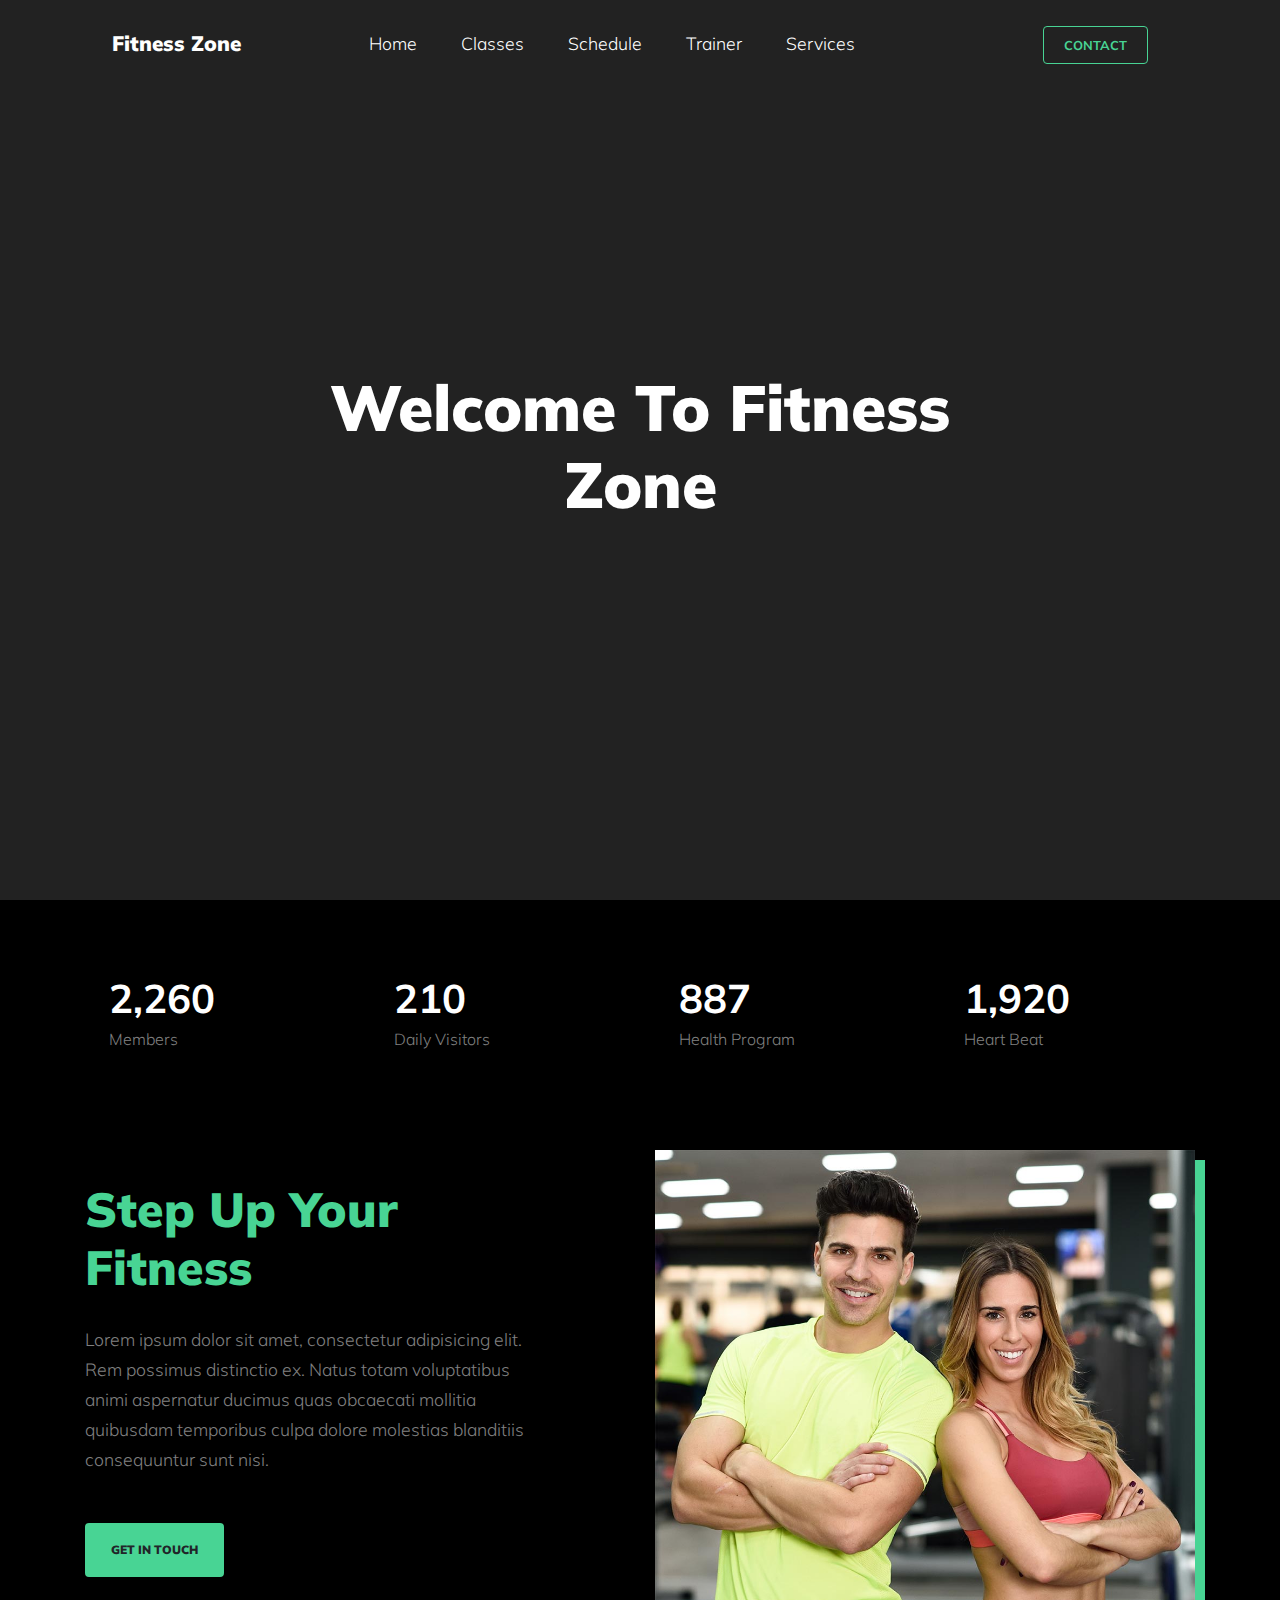
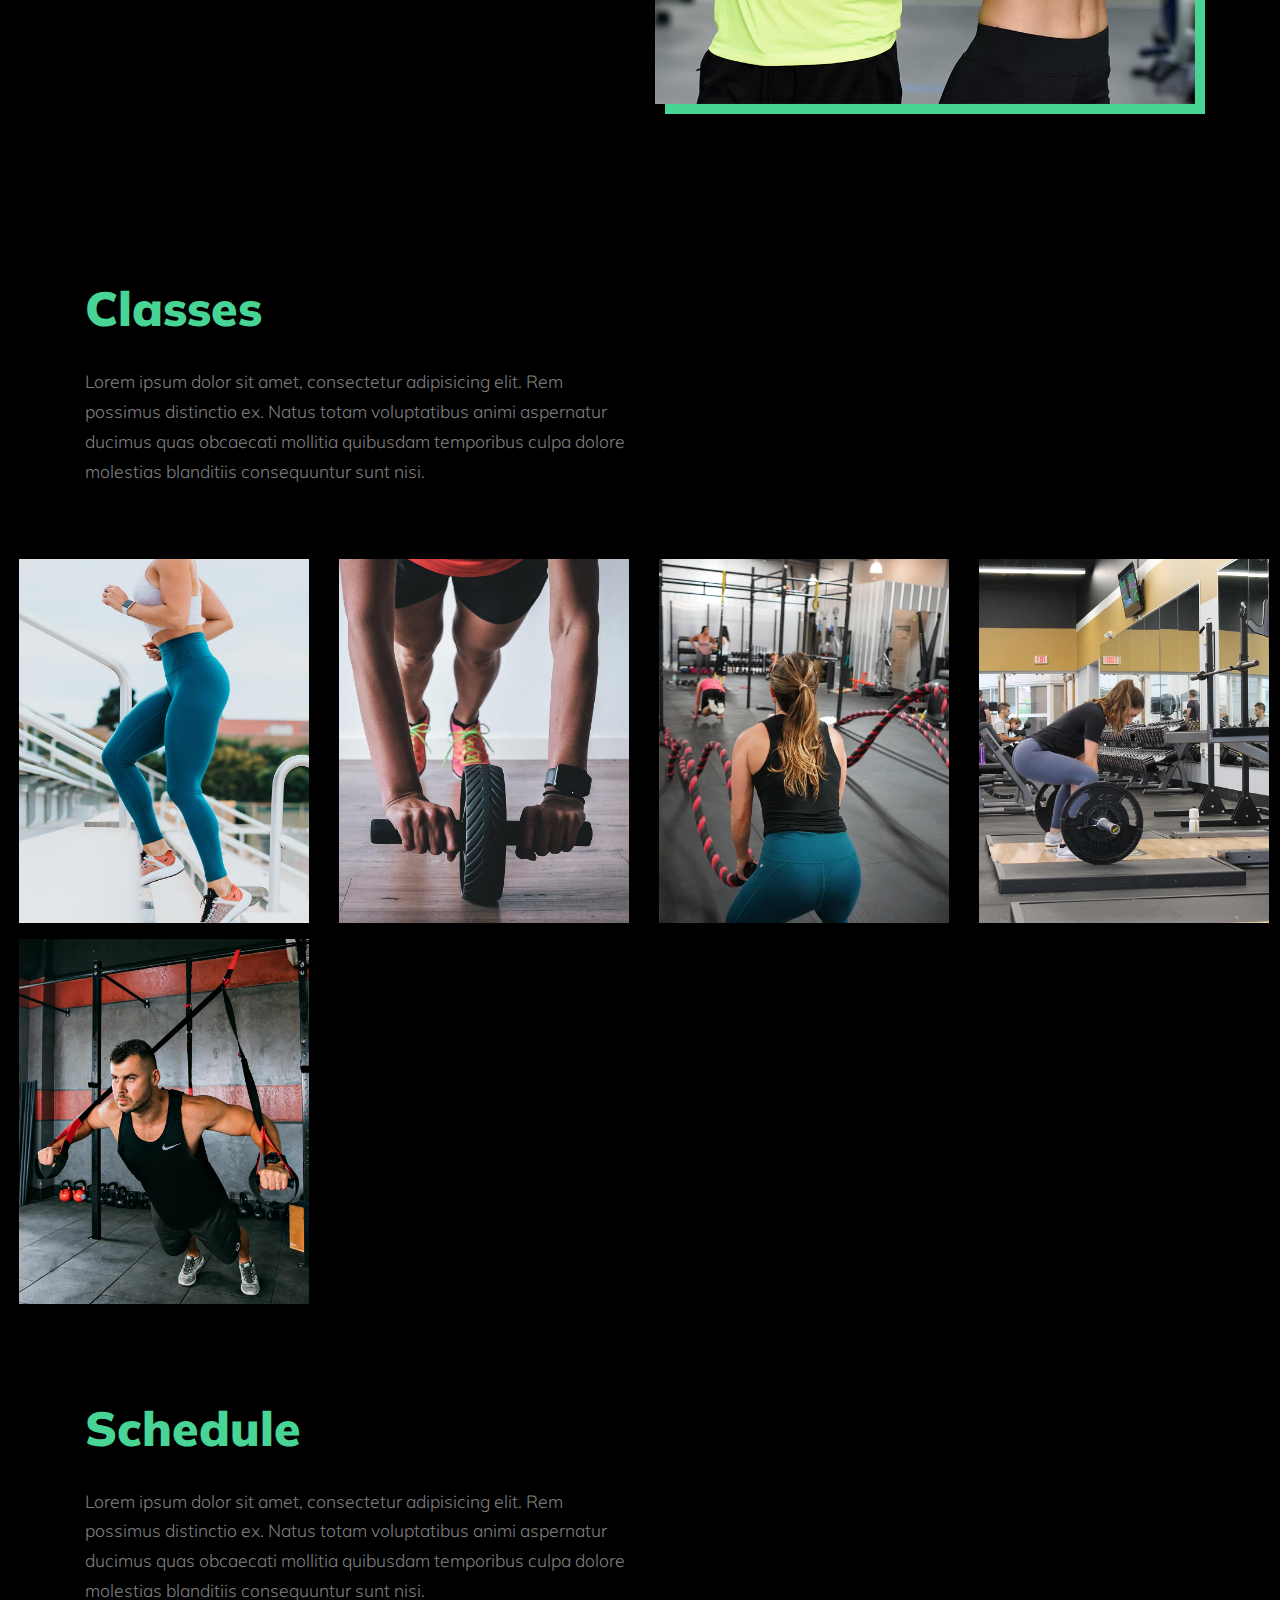
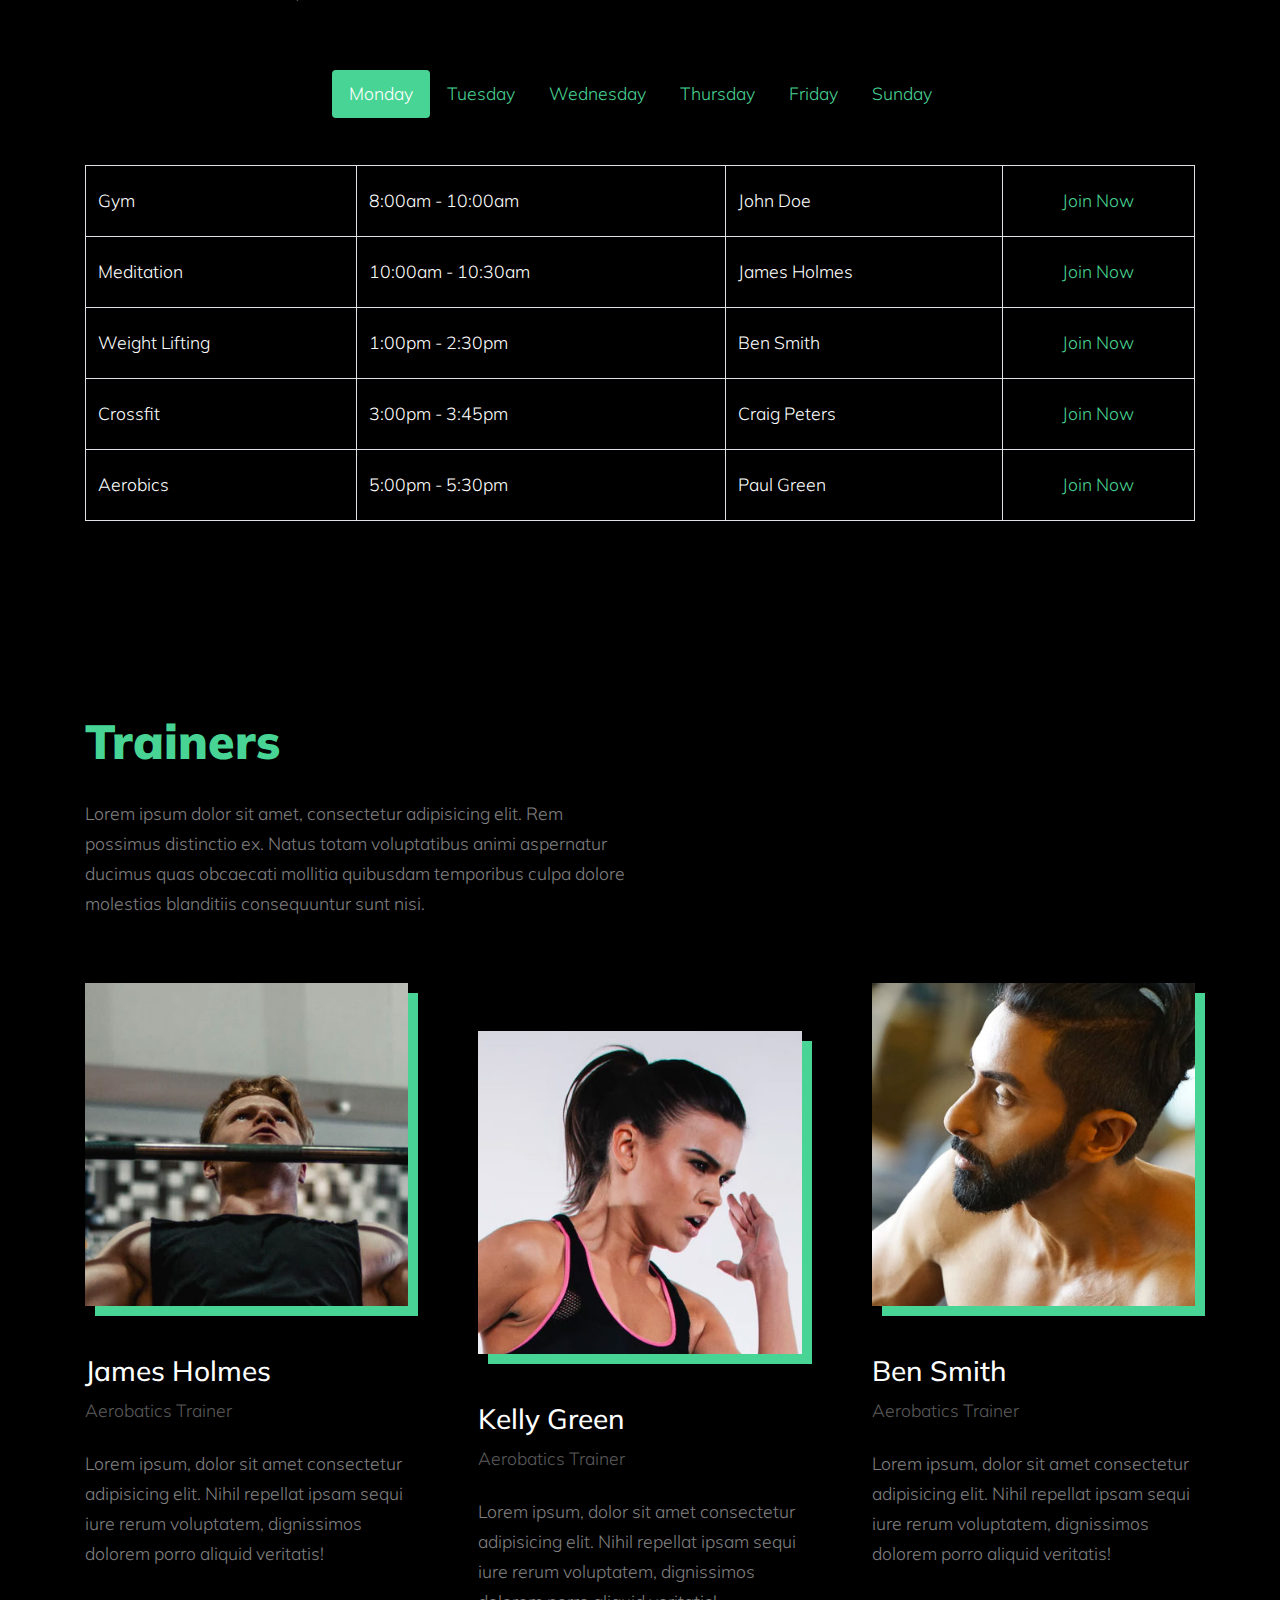
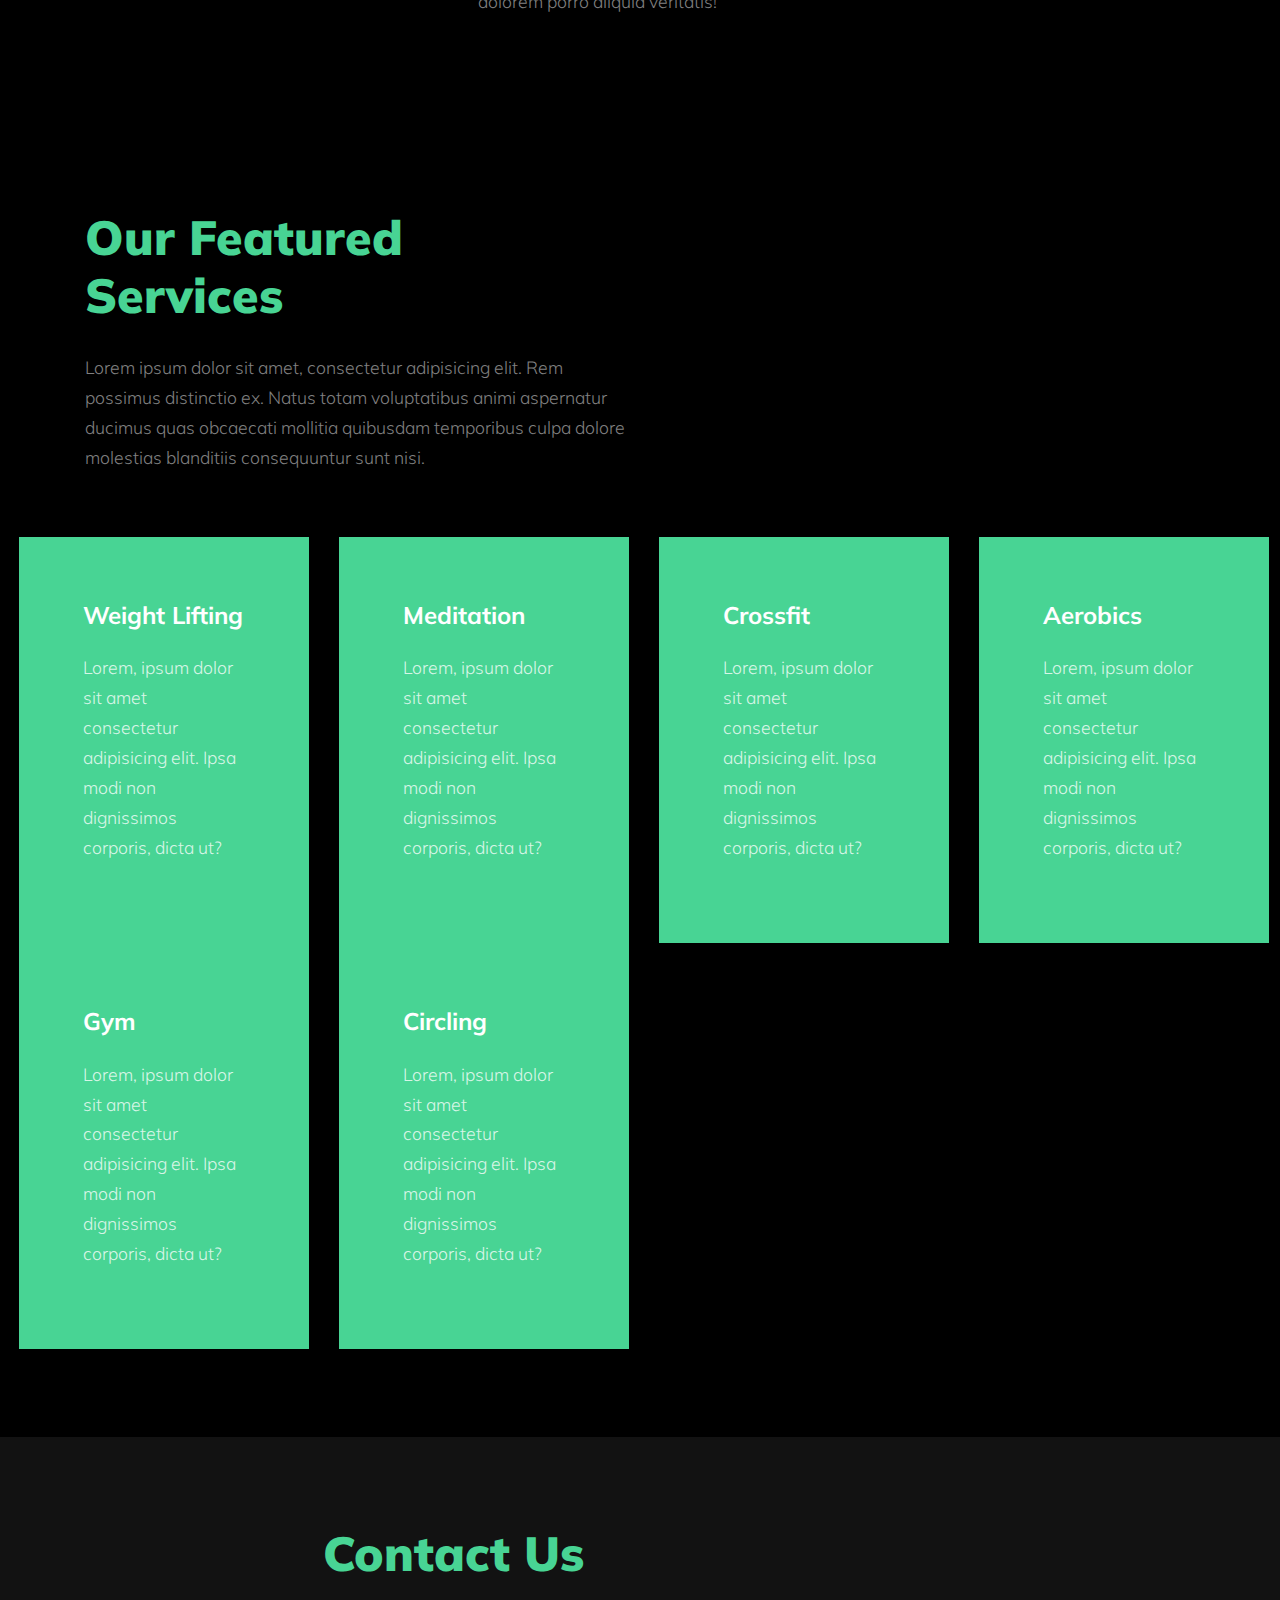
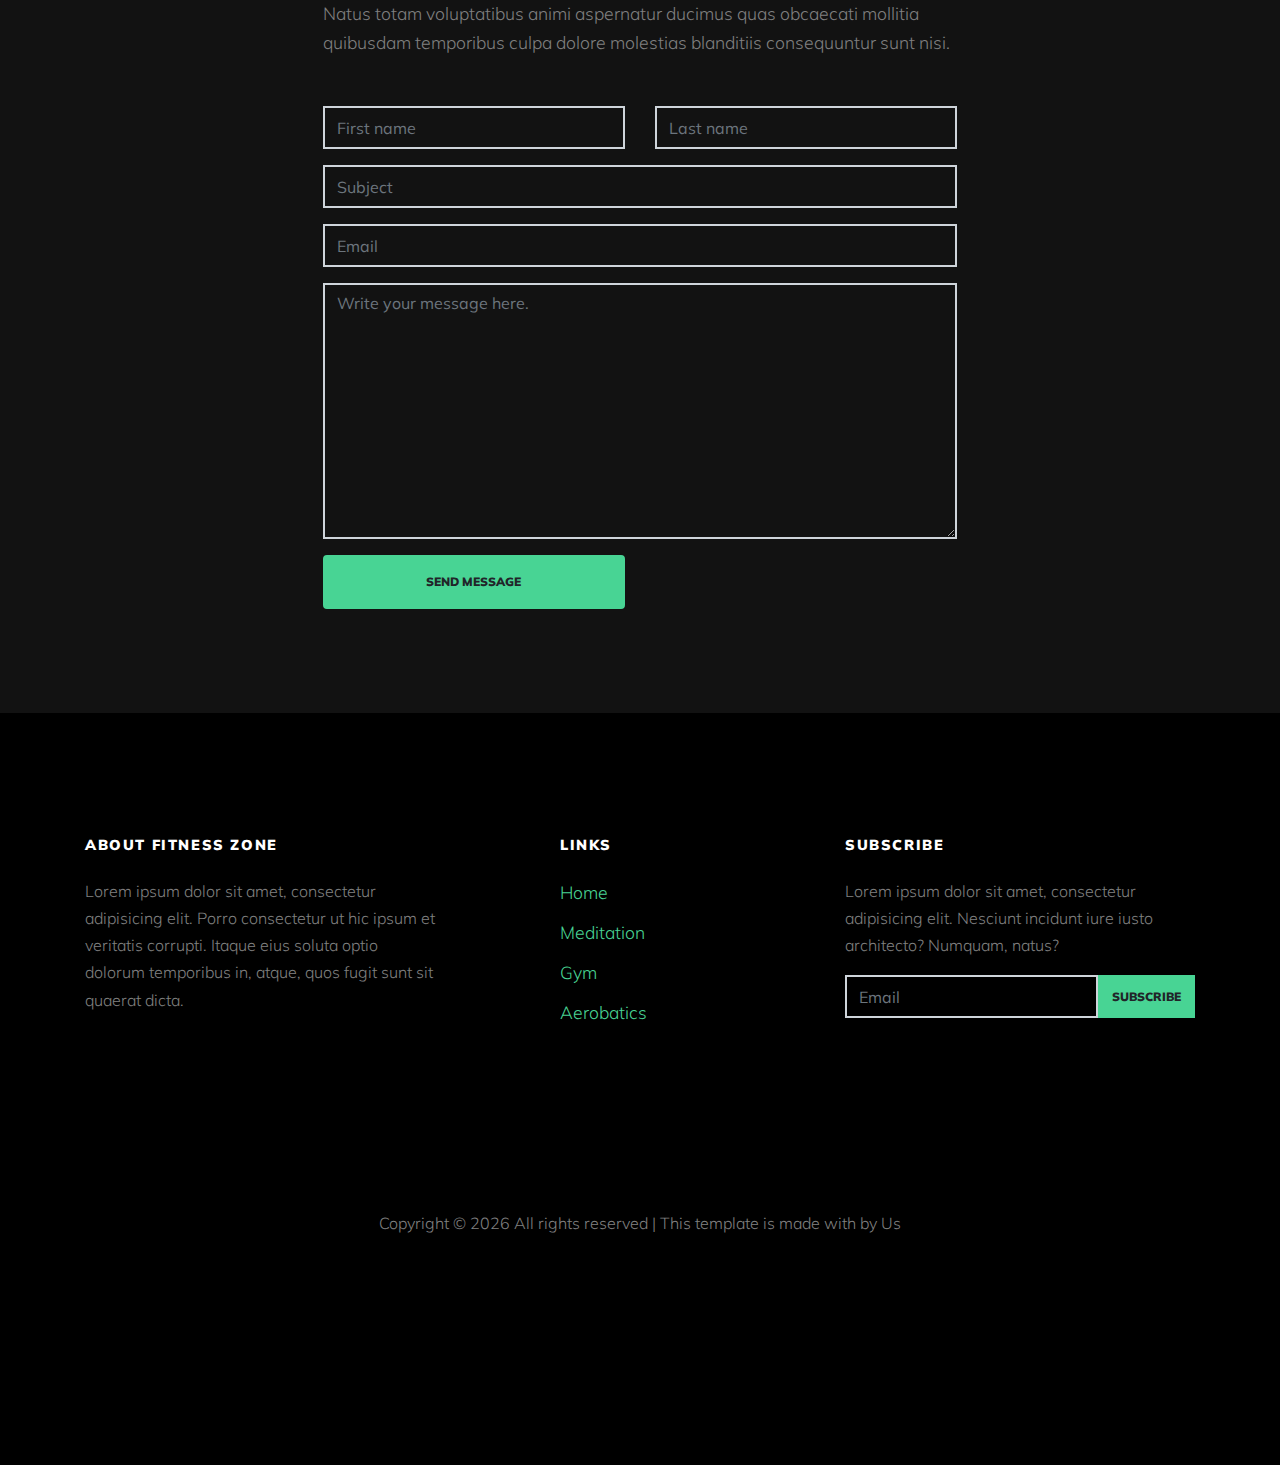
==== index.html @ 281f3f95 "created" ====
<!DOCTYPE html>
<html lang="en">

<head>
  <title>Fitness Zone</title>
  <meta charset="utf-8" />
  <meta name="viewport" content="width=device-width, initial-scale=1, shrink-to-fit=no" />

  <link href="https://fonts.googleapis.com/css?family=Muli:300,400,700,900" rel="stylesheet" />
  <link rel="stylesheet" href="css/bootstrap.min.css" />
  <link rel="stylesheet" href="css/bootstrap-datepicker.css" />

  <link rel="stylesheet" href="css/style.css" />
</head>

<body >
  <div class="site-wrap">
    <div class="site-mobile-menu site-navbar-target">
      <div class="site-mobile-menu-header">
        <div class="site-mobile-menu-close mt-3">
          <span class="icon-close2 js-menu-toggle"></span>
        </div>
      </div>
      <div class="site-mobile-menu-body"></div>
    </div>

    <header class="site-navbar py-4 js-sticky-header site-navbar-target" role="banner">
      <div class="container-fluid">
        <div class="d-flex align-items-center">
          <div class="site-logo"><a href="index.html">Fitness Zone</a></div>
          <div class="ml-auto">
            <nav class="site-navigation position-relative text-right" role="navigation">
          <div class="collapse navbar-collapse show"  id="navbarSupportedContent">
              <ul class="navbar-nav site-menu main-menu js-clone-nav mr-auto d-none d-lg-block">
                <li class="nav-item"><a href="#home-section" class="nav-link">Home</a></li>
                <li class="nav-item">
                  <a href="#classes-section" class="nav-link">Classes</a>
                </li>
                <li class="nav-item">
                  <a href="#schedule-section" class="nav-link">Schedule</a>
                </li>
                <li class="nav-item">
                  <a href="#trainer-section" class="nav-link">Trainer</a>
                </li>
                <li class="nav-item">
                  <a href="#services-section" class="nav-link">Services</a>
                </li>
              </ul>
          </div>

            </nav>
          </div>
          <div class="ml-auto">
            <nav class="site-navigation position-relative text-right" role="navigation">
              <ul class="site-menu main-menu site-menu-dark js-clone-nav mr-auto d-none d-lg-block">
                <li class="cta">
                  <a href="#contact-section" class="nav-link"><span
                      class="rounded border border-primary">Contact</span></a>
                </li>
              </ul>
            </nav>
            <a href="#" class="d-inline-block d-lg-none site-menu-toggle js-menu-toggle text-black float-right">
              <!-- when closed 'collapsed' -->
              <button class="navbar-toggler" type="button" data-toggle="collapse" data-target="#navbarSupportedContent" aria-controls="navbarSupportedContent" aria-expanded="false" aria-label="Toggle navigation"
              id="nav-manage"
              >
                <img src="./images/menu.png" alt="">
              </button>

            </a>
          </div>
        </div>
      </div>
    </header>

    <!-- <a id="bgndVideo" class="player"
      data-property="{videoURL:'http://youtu.be/7lutvYTZk8E',showYTLogo:false, showAnnotations: false, showControls: false, cc_load_policy: false, containment:'#home-section',autoPlay:true, mute:true, startAt:10, stopAt: 36, opacity:1}">
    </a> -->

    <div class="intro-section" id="home-section" style="background-color: #ccc">
      <div class="container">
        <div class="row align-items-center">
          <div class="col-lg-8 mx-auto text-center" data-aos="fade-up">
            <h1>Welcome To Fitness Zone</h1>
          </div>
        </div>
      </div>
    </div>

    <div class="site-section section-1">
      <div class="container">
        <div class="row mb-5">
          <div class="col-lg-3">
            <div class="counter d-flex align-items-start mb-5" data-aos="fade-up" data-aos-delay="">
              <div class="icon-wrap">
                <span class="flaticon-muscle text-primary"></span>
              </div>
              <div class="counter-text">
                <strong>2,260</strong>
                <span>Members</span>
              </div>
            </div>
          </div>
          <div class="col-lg-3">
            <div class="counter d-flex align-items-start" data-aos="fade-up" data-aos-delay="100">
              <div class="icon-wrap">
                <span class="flaticon-stationary-bike text-primary"></span>
              </div>
              <div class="counter-text">
                <strong>210</strong>
                <span>Daily Visitors </span>
              </div>
            </div>
          </div>
          <div class="col-lg-3">
            <div class="counter d-flex align-items-start mb-5" data-aos="fade-up" data-aos-delay="200">
              <div class="icon-wrap">
                <span class="flaticon-banana text-primary"></span>
              </div>
              <div class="counter-text">
                <strong>887</strong>
                <span>Health Program</span>
              </div>
            </div>
          </div>
          <div class="col-lg-3">
            <div class="counter d-flex align-items-start" data-aos="fade-up" data-aos-delay="300">
              <div class="icon-wrap">
                <span class="flaticon-heart text-primary"></span>
              </div>
              <div class="counter-text">
                <strong>1,920</strong>
                <span>Heart Beat</span>
              </div>
            </div>
          </div>
        </div>
        <div class="row">
          <div class="col-lg-5 mr-auto mb-5 align-self-center">
            <div class="mb-5">
              <h2 class="section-title">Step Up Your Fitness</h2>
              <p class="mb-5">
                Lorem ipsum dolor sit amet, consectetur adipisicing elit. Rem
                possimus distinctio ex. Natus totam voluptatibus animi
                aspernatur ducimus quas obcaecati mollitia quibusdam
                temporibus culpa dolore molestias blanditiis consequuntur sunt
                nisi.
              </p>
              <p>
                <a href="#contact-section" class="btn btn-primary smoothscroll py-3 px-4">Get In Touch</a>
              </p>
            </div>
          </div>

          <div class="col-lg-6">
            <div class="image-absolute-box">
              <img src="images/about_1.jpg" alt="Image" class="img-fluid img-shadow" />
            </div>
          </div>
        </div>
      </div>
    </div>

    <div class="site-section section-2" id="classes-section">
      <div class="container">
        <div class="row">
          <div class="col-lg-6 mb-5">
            <h2 class="section-title">Classes</h2>
            <p>
              Lorem ipsum dolor sit amet, consectetur adipisicing elit. Rem
              possimus distinctio ex. Natus totam voluptatibus animi
              aspernatur ducimus quas obcaecati mollitia quibusdam temporibus
              culpa dolore molestias blanditiis consequuntur sunt nisi.
            </p>
          </div>
        </div>
      </div>
      <!-- <div class="owl-carousel nonloop-block-13"> -->
      <div class="container-fluid mx-1">
        <div class="row">
          <div class="col-lg-3 col-md-5 col-sm-12">
            <a class="work-thumb my-2" href="single.html">
              <div class="work-text">
                <h3>Classes fitness name here</h3>
                <span class="category">Fitness</span>
              </div>
              <img src="images/slide_0.jpg" alt="Image" class="img-fluid" />
            </a>
          </div>
          <div class="col-lg-3 col-md-5 col-sm-12">
            <a class="work-thumb my-2" href="single.html">
              <div class="work-text">
                <h3>Classes fitness name here</h3>
                <span class="category">Cardio Vascular</span>
              </div>
              <img src="images/slide_1.jpg" alt="Image" class="img-fluid" />
            </a>
          </div>
          <div class="col-lg-3 col-md-5 col-sm-12">
            <a class="work-thumb my-2" href="single.html">
              <div class="work-text">
                <h3>Classes fitness name here</h3>
                <span class="category">Lose Weight</span>
              </div>
              <img src="images/slide_2.jpg" alt="Image" class="img-fluid" />
            </a>
          </div>
          <div class="col-lg-3 col-md-5 col-sm-12">
            <a class="work-thumb my-2" href="single.html">
              <div class="work-text">
                <h3>Classes fitness name here</h3>
                <span class="category">Fitness</span>
              </div>
              <img src="images/slide_3.jpg" alt="Image" class="img-fluid" />
            </a>
          </div>
          <div class="col-lg-3 col-md-5 col-sm-12">
            <a class="work-thumb my-2" href="single.html">
              <div class="work-text">
                <h3>Classes fitness name here</h3>
                <span class="category">Fitness</span>
              </div>
              <img src="images/slide_4.jpg" alt="Image" class="img-fluid" />
            </a>
          </div>
        </div>
      </div>

      <div class="site-section section-2" id="schedule-section">
        <div class="container">
          <div class="row">
            <div class="col-lg-6 mb-5">
              <h2 class="section-title">Schedule</h2>
              <p>
                Lorem ipsum dolor sit amet, consectetur adipisicing elit. Rem
                possimus distinctio ex. Natus totam voluptatibus animi
                aspernatur ducimus quas obcaecati mollitia quibusdam temporibus
                culpa dolore molestias blanditiis consequuntur sunt nisi.
              </p>
            </div>
          </div>

          <div class="row">
            <div class="col-12">
              <ul class="nav nav-tabs mb-5 border-bottom-0 justify-content-center tab-list-custom" id="myTab"
                role="tablist">
                <li class="nav-item">
                  <a class="nav-link active" id="monday-tab" data-toggle="tab" href="#monday" role="tab"
                    aria-controls="monday" aria-selected="true">Monday</a>
                </li>
                <li class="nav-item">
                  <a class="nav-link" id="tuesday-tab" data-toggle="tab" href="#tuesday" role="tab"
                    aria-controls="tuesday" aria-selected="false">Tuesday</a>
                </li>
                <li class="nav-item">
                  <a class="nav-link" id="wednesday-tab" data-toggle="tab" href="#wednesday" role="tab"
                    aria-controls="wednesday" aria-selected="false">Wednesday</a>
                </li>
                <li class="nav-item">
                  <a class="nav-link" id="wednesday-tab" data-toggle="tab" href="#wednesday" role="tab"
                    aria-controls="wednesday" aria-selected="false">Thursday</a>
                </li>
                <li class="nav-item">
                  <a class="nav-link" id="wednesday-tab" data-toggle="tab" href="#wednesday" role="tab"
                    aria-controls="wednesday" aria-selected="false">Friday</a>
                </li>
                <li class="nav-item">
                  <a class="nav-link" id="wednesday-tab" data-toggle="tab" href="#wednesday" role="tab"
                    aria-controls="wednesday" aria-selected="false">Sunday</a>
                </li>
              </ul>
              <div class="tab-content" id="myTabContent">
                <div class="tab-pane fade show active" id="monday" role="tabpanel" aria-labelledby="monday-tab">
                  <table class="table table-bordered table-custom table-striped">
                    <tbody>
                      <tr>
                        <td>Gym</td>
                        <td>8:00am - 10:00am</td>
                        <td>John Doe</td>
                        <td class="text-center">
                          <a href="#contact-section" class="smoothscroll">Join Now</a>
                        </td>
                      </tr>
                      <tr>
                        <td>Meditation</td>
                        <td>10:00am - 10:30am</td>
                        <td>James Holmes</td>
                        <td class="text-center">
                          <a href="#contact-section" class="smoothscroll">Join Now</a>
                        </td>
                      </tr>
                      <tr>
                        <td>Weight Lifting</td>
                        <td>1:00pm - 2:30pm</td>
                        <td>Ben Smith</td>
                        <td class="text-center">
                          <a href="#contact-section" class="smoothscroll">Join Now</a>
                        </td>
                      </tr>
                      <tr>
                        <td>Crossfit</td>
                        <td>3:00pm - 3:45pm</td>
                        <td>Craig Peters</td>
                        <td class="text-center">
                          <a href="#contact-section" class="smoothscroll">Join Now</a>
                        </td>
                      </tr>
                      <tr>
                        <td>Aerobics</td>
                        <td>5:00pm - 5:30pm</td>
                        <td>Paul Green</td>
                        <td class="text-center">
                          <a href="#contact-section" class="smoothscroll">Join Now</a>
                        </td>
                      </tr>
                    </tbody>
                  </table>
                </div>
                <div class="tab-pane fade" id="tuesday" role="tabpanel" aria-labelledby="tuesday-tab">
                  <table class="table table-bordered table-custom table-striped">
                    <tbody>
                      <tr>
                        <td>Gym</td>
                        <td>8:00am - 10:00am</td>
                        <td>John Doe</td>
                        <td class="text-center">
                          <a href="#contact-section" class="smoothscroll">Join Now</a>
                        </td>
                      </tr>
                      <tr>
                        <td>Meditation</td>
                        <td>10:00am - 10:30am</td>
                        <td>James Holmes</td>
                        <td class="text-center">
                          <a href="#contact-section" class="smoothscroll">Join Now</a>
                        </td>
                      </tr>
                      <tr>
                        <td>Weight Lifting</td>
                        <td>1:00pm - 2:30pm</td>
                        <td>Ben Smith</td>
                        <td class="text-center">
                          <a href="#contact-section" class="smoothscroll">Join Now</a>
                        </td>
                      </tr>
                      <tr>
                        <td>Crossfit</td>
                        <td>3:00pm - 3:45pm</td>
                        <td>Craig Peters</td>
                        <td class="text-center">
                          <a href="#contact-section" class="smoothscroll">Join Now</a>
                        </td>
                      </tr>
                      <tr>
                        <td>Aerobics</td>
                        <td>5:00pm - 5:30pm</td>
                        <td>Paul Green</td>
                        <td class="text-center">
                          <a href="#contact-section" class="smoothscroll">Join Now</a>
                        </td>
                      </tr>
                    </tbody>
                  </table>
                </div>
                <div class="tab-pane fade" id="wednesday" role="tabpanel" aria-labelledby="wednesday-tab">
                  <table class="table table-bordered table-custom table-striped">
                    <tbody>
                      <tr>
                        <td>Gym</td>
                        <td>8:00am - 10:00am</td>
                        <td>John Doe</td>
                        <td class="text-center">
                          <a href="#contact-section" class="smoothscroll">Join Now</a>
                        </td>
                      </tr>
                      <tr>
                        <td>Meditation</td>
                        <td>10:00am - 10:30am</td>
                        <td>James Holmes</td>
                        <td class="text-center">
                          <a href="#contact-section" class="smoothscroll">Join Now</a>
                        </td>
                      </tr>
                      <tr>
                        <td>Weight Lifting</td>
                        <td>1:00pm - 2:30pm</td>
                        <td>Ben Smith</td>
                        <td class="text-center">
                          <a href="#contact-section" class="smoothscroll">Join Now</a>
                        </td>
                      </tr>
                      <tr>
                        <td>Crossfit</td>
                        <td>3:00pm - 3:45pm</td>
                        <td>Craig Peters</td>
                        <td class="text-center">
                          <a href="#contact-section" class="smoothscroll">Join Now</a>
                        </td>
                      </tr>
                      <tr>
                        <td>Aerobics</td>
                        <td>5:00pm - 5:30pm</td>
                        <td>Paul Green</td>
                        <td class="text-center">
                          <a href="#contact-section" class="smoothscroll">Join Now</a>
                        </td>
                      </tr>
                    </tbody>
                  </table>
                </div>
                <div class="tab-pane fade" id="thursday" role="tabpanel" aria-labelledby="thursday-tab">
                  <table class="table table-bordered table-custom table-striped">
                    <tbody>
                      <tr>
                        <td>Gym</td>
                        <td>8:00am - 10:00am</td>
                        <td>John Doe</td>
                        <td class="text-center">
                          <a href="#contact-section" class="smoothscroll">Join Now</a>
                        </td>
                      </tr>
                      <tr>
                        <td>Meditation</td>
                        <td>10:00am - 10:30am</td>
                        <td>James Holmes</td>
                        <td class="text-center">
                          <a href="#contact-section" class="smoothscroll">Join Now</a>
                        </td>
                      </tr>
                      <tr>
                        <td>Weight Lifting</td>
                        <td>1:00pm - 2:30pm</td>
                        <td>Ben Smith</td>
                        <td class="text-center">
                          <a href="#contact-section" class="smoothscroll">Join Now</a>
                        </td>
                      </tr>
                      <tr>
                        <td>Crossfit</td>
                        <td>3:00pm - 3:45pm</td>
                        <td>Craig Peters</td>
                        <td class="text-center">
                          <a href="#contact-section" class="smoothscroll">Join Now</a>
                        </td>
                      </tr>
                      <tr>
                        <td>Aerobics</td>
                        <td>5:00pm - 5:30pm</td>
                        <td>Paul Green</td>
                        <td class="text-center">
                          <a href="#contact-section" class="smoothscroll">Join Now</a>
                        </td>
                      </tr>
                    </tbody>
                  </table>
                </div>
                <div class="tab-pane fade" id="friday" role="tabpanel" aria-labelledby="friday-tab">
                  <table class="table table-bordered table-custom table-striped">
                    <tbody>
                      <tr>
                        <td>Gym</td>
                        <td>8:00am - 10:00am</td>
                        <td>John Doe</td>
                        <td class="text-center">
                          <a href="#contact-section" class="smoothscroll">Join Now</a>
                        </td>
                      </tr>
                      <tr>
                        <td>Meditation</td>
                        <td>10:00am - 10:30am</td>
                        <td>James Holmes</td>
                        <td class="text-center">
                          <a href="#contact-section" class="smoothscroll">Join Now</a>
                        </td>
                      </tr>
                      <tr>
                        <td>Weight Lifting</td>
                        <td>1:00pm - 2:30pm</td>
                        <td>Ben Smith</td>
                        <td class="text-center">
                          <a href="#contact-section" class="smoothscroll">Join Now</a>
                        </td>
                      </tr>
                      <tr>
                        <td>Crossfit</td>
                        <td>3:00pm - 3:45pm</td>
                        <td>Craig Peters</td>
                        <td class="text-center">
                          <a href="#contact-section" class="smoothscroll">Join Now</a>
                        </td>
                      </tr>
                      <tr>
                        <td>Aerobics</td>
                        <td>5:00pm - 5:30pm</td>
                        <td>Paul Green</td>
                        <td class="text-center">
                          <a href="#contact-section" class="smoothscroll">Join Now</a>
                        </td>
                      </tr>
                    </tbody>
                  </table>
                </div>
                <div class="tab-pane fade" id="sunday" role="tabpanel" aria-labelledby="sunday-tab">
                  <table class="table table-bordered table-custom table-striped">
                    <tbody>
                      <tr>
                        <td>Gym</td>
                        <td>8:00am - 10:00am</td>
                        <td>John Doe</td>
                        <td class="text-center">
                          <a href="#contact-section" class="smoothscroll">Join Now</a>
                        </td>
                      </tr>
                      <tr>
                        <td>Meditation</td>
                        <td>10:00am - 10:30am</td>
                        <td>James Holmes</td>
                        <td class="text-center">
                          <a href="#contact-section" class="smoothscroll">Join Now</a>
                        </td>
                      </tr>
                      <tr>
                        <td>Weight Lifting</td>
                        <td>1:00pm - 2:30pm</td>
                        <td>Ben Smith</td>
                        <td class="text-center">
                          <a href="#contact-section" class="smoothscroll">Join Now</a>
                        </td>
                      </tr>
                      <tr>
                        <td>Crossfit</td>
                        <td>3:00pm - 3:45pm</td>
                        <td>Craig Peters</td>
                        <td class="text-center">
                          <a href="#contact-section" class="smoothscroll">Join Now</a>
                        </td>
                      </tr>
                      <tr>
                        <td>Aerobics</td>
                        <td>5:00pm - 5:30pm</td>
                        <td>Paul Green</td>
                        <td class="text-center">
                          <a href="#contact-section" class="smoothscroll">Join Now</a>
                        </td>
                      </tr>
                    </tbody>
                  </table>
                </div>
              </div>
            </div>
          </div>
        </div>
      </div>

      <div class="site-section" id="trainer-section">
        <div class="container">
          <div class="row">
            <div class="col-lg-6 mb-5">
              <h2 class="section-title">Trainers</h2>
              <p>
                Lorem ipsum dolor sit amet, consectetur adipisicing elit. Rem
                possimus distinctio ex. Natus totam voluptatibus animi
                aspernatur ducimus quas obcaecati mollitia quibusdam temporibus
                culpa dolore molestias blanditiis consequuntur sunt nisi.
              </p>
            </div>
          </div>
          <div class="row large-gutters">
            <div class="col-md-6 person col-lg-4 mb-4 mb-lg-0">
              <img src="images/person_1.jpg" alt="Image" class="img-fluid mb-5" />
              <h3>James Holmes</h3>
              <p class="mb-4 opacity-7">Aerobatics Trainer</p>
              <p>
                Lorem ipsum, dolor sit amet consectetur adipisicing elit. Nihil
                repellat ipsam sequi iure rerum voluptatem, dignissimos dolorem
                porro aliquid veritatis!
              </p>
            </div>
            <div class="col-md-6 person col-lg-4 mb-4 mb-lg-0 mt-5">
              <img src="images/person_2.jpg" alt="Image" class="img-fluid mb-5" />
              <h3>Kelly Green</h3>
              <p class="mb-4 opacity-7">Aerobatics Trainer</p>
              <p>
                Lorem ipsum, dolor sit amet consectetur adipisicing elit. Nihil
                repellat ipsam sequi iure rerum voluptatem, dignissimos dolorem
                porro aliquid veritatis!
              </p>
            </div>
            <div class="col-md-6 person col-lg-4 mb-4 mb-lg-0">
              <img src="images/person_3.jpg" alt="Image" class="img-fluid mb-5" />
              <h3>Ben Smith</h3>
              <p class="mb-4 opacity-7">Aerobatics Trainer</p>
              <p>
                Lorem ipsum, dolor sit amet consectetur adipisicing elit. Nihil
                repellat ipsam sequi iure rerum voluptatem, dignissimos dolorem
                porro aliquid veritatis!
              </p>
            </div>
          </div>
        </div>
      </div>

      <div class="site-section" id="services-section">
        <div class="container">
          <div class="row">
            <div class="col-lg-6 mb-5">
              <h2 class="section-title">Our Featured Services</h2>
              <p>
                Lorem ipsum dolor sit amet, consectetur adipisicing elit. Rem
                possimus distinctio ex. Natus totam voluptatibus animi
                aspernatur ducimus quas obcaecati mollitia quibusdam temporibus
                culpa dolore molestias blanditiis consequuntur sunt nisi.
              </p>
            </div>
          </div>
        </div>

        <div class="container-fluid mx-1">
          <div class="row">
            <!-- <div class="owl-carousel nonloop-block-14"> -->
            <div class="col-sm-12 col-md-4 col-lg-3">
              <div class="service">
                <div>
                  <h3>Weight Lifting</h3>
                  <span></span>
                  <p>
                    Lorem, ipsum dolor sit amet consectetur adipisicing elit. Ipsa modi non dignissimos corporis, dicta ut?
                  </p>
                </div>
              </div>
            </div>
            <div class="col-sm-12 col-md-4 col-lg-3">
              <div class="service">
                <div>
                  <h3>Meditation</h3>
                  <p>
                    Lorem, ipsum dolor sit amet consectetur adipisicing elit. Ipsa modi non dignissimos corporis, dicta ut?</p>
                </div>
              </div>
            </div>

            <div class="col-sm-12 col-md-4 col-lg-3">
              <div class="service">
                <div>
                  <h3>Crossfit</h3>
                  <p>
                    Lorem, ipsum dolor sit amet consectetur adipisicing elit. Ipsa modi non dignissimos corporis, dicta ut?</p>
                </div>
              </div>
            </div>

            <div class="col-sm-12 col-md-4 col-lg-3">
              <div class="service">
                <div>
                  <h3>Aerobics</h3>
                  <p>
                    Lorem, ipsum dolor sit amet consectetur adipisicing elit. Ipsa modi non dignissimos corporis, dicta ut?</p>
                </div>
              </div>
            </div>

            <div class="col-sm-12 col-md-4 col-lg-3">
              <div class="service">
                <div>
                  <h3>Gym</h3>
                  <p>
                    Lorem, ipsum dolor sit amet consectetur adipisicing elit. Ipsa modi non dignissimos corporis, dicta ut?</p>
                </div>
              </div>
            </div>

            <div class="col-sm-12 col-md-4 col-lg-3">
              <div class="service">
                <div>
                  <h3>Circling</h3>
                  <p>
                    Lorem, ipsum dolor sit amet consectetur adipisicing elit. Ipsa modi non dignissimos corporis, dicta ut?</p>
                </div>
              </div>
            </div>
          </div>
        </div>
        <!-- </div> -->
      </div>

      <div class="site-section bg-dark" id="contact-section">
        <div class="container">
          <div class="row justify-content-center">
            <div class="col-md-7">
              <h2 class="section-title mb-3">Contact Us</h2>
              <p class="mb-5">
                Natus totam voluptatibus animi aspernatur ducimus quas obcaecati
                mollitia quibusdam temporibus culpa dolore molestias blanditiis
                consequuntur sunt nisi.
              </p>

              <form method="post">
                <div class="form-group row">
                  <div class="col-md-6 mb-3 mb-lg-0">
                    <input type="text" class="form-control" placeholder="First name" />
                  </div>
                  <div class="col-md-6">
                    <input type="text" class="form-control" placeholder="Last name" />
                  </div>
                </div>

                <div class="form-group row">
                  <div class="col-md-12">
                    <input type="text" class="form-control" placeholder="Subject" />
                  </div>
                </div>

                <div class="form-group row">
                  <div class="col-md-12">
                    <input type="email" class="form-control" placeholder="Email" />
                  </div>
                </div>
                <div class="form-group row">
                  <div class="col-md-12">
                    <textarea class="form-control" id="" cols="30" rows="10"
                      placeholder="Write your message here."></textarea>
                  </div>
                </div>

                <div class="form-group row">
                  <div class="col-md-6">
                    <input type="submit" class="btn btn-primary py-3 px-5 btn-block" value="Send Message" />
                  </div>
                </div>
              </form>
            </div>
          </div>
        </div>
      </div>

      <footer class="footer-section">
        <div class="container">
          <div class="row">
            <div class="col-md-4">
              <h3>About Fitness Zone</h3>
              <p>
                Lorem ipsum dolor sit amet, consectetur adipisicing elit. Porro
                consectetur ut hic ipsum et veritatis corrupti. Itaque eius
                soluta optio dolorum temporibus in, atque, quos fugit sunt sit
                quaerat dicta.
              </p>
            </div>

            <div class="col-md-3 ml-auto">
              <h3>Links</h3>
              <ul class="list-unstyled footer-links">
                <li><a href="#">Home</a></li>
                <li><a href="#">Meditation</a></li>
                <li><a href="#">Gym</a></li>
                <li><a href="#">Aerobatics</a></li>
              </ul>
            </div>

            <div class="col-md-4">
              <h3>Subscribe</h3>
              <p>
                Lorem ipsum dolor sit amet, consectetur adipisicing elit.
                Nesciunt incidunt iure iusto architecto? Numquam, natus?
              </p>
              <form action="#">
                <div class="d-flex mb-5">
                  <input type="text" class="form-control rounded-0" placeholder="Email" />
                  <input type="submit" class="btn btn-primary rounded-0" value="Subscribe" />
                </div>
              </form>
            </div>
          </div>

          <div class="row pt-5 mt-5 text-center">
            <div class="col-md-12">
              <div class="pt-5">
                <p>
                  Copyright &copy;
                  <script>
                    document.write(new Date().getFullYear());
                  </script>
                  All rights reserved | This template is made with
                  <i class="icon-heart" aria-hidden="true"></i> by Us
                </p>
              </div>
            </div>
          </div>
        </div>
      </footer>
    </div>

</body>
<script src="./js/bootstrap.min.js"></script>
<script src="./js/navbar.js"></script>
</html>
---- css/style.css ----
/* Base */
html {
  overflow-x: hidden;
}
body {
  line-height: 1.7;
  color: gray;
  font-weight: 300;
  font-size: 1.1rem;
  background: #000;
  overflow-x: hidden;
}

::-moz-selection {
  background: #000;
  color: #fff;
}

::selection {
  background: #000;
  color: #fff;
}

a {
  -webkit-transition: 0.3s all ease;
  -o-transition: 0.3s all ease;
  transition: 0.3s all ease;
}
a:hover {
  text-decoration: none;
}

h1,
h2,
h3,
h4,
h5,
.h1,
.h2,
.h3,
.h4,
.h5 {
  font-family: "Muli", -apple-system, BlinkMacSystemFont, "Segoe UI", Roboto,
    "Helvetica Neue", Arial, sans-serif, "Apple Color Emoji", "Segoe UI Emoji",
    "Segoe UI Symbol", "Noto Color Emoji";
  color: #fff;
}

.border-2 {
  border-width: 2px;
}

.text-black {
  color: #000 !important;
}

.bg-black {
  background: #000 !important;
}

.color-black-opacity-5 {
  color: rgba(0, 0, 0, 0.5);
}

.color-white-opacity-5 {
  color: rgba(255, 255, 255, 0.5);
}

.site-wrap:before {
  display: none;
  -webkit-transition: 0.3s all ease-in-out;
  -o-transition: 0.3s all ease-in-out;
  transition: 0.3s all ease-in-out;
  background: rgba(0, 0, 0, 0.6);
  content: "";
  position: absolute;
  z-index: 2000;
  top: 0;
  left: 0;
  right: 0;
  bottom: 0;
  opacity: 0;
  visibility: hidden;
}

.offcanvas-menu .site-wrap {
  height: 100%;
  width: 100%;
  z-index: 2;
}
.offcanvas-menu .site-wrap:before {
  opacity: 1;
  visibility: visible;
}

.btn {
  text-transform: uppercase;
  font-size: 12px;
  font-weight: 900;
  border-width: 2px;
}
.btn:hover,
.btn:active,
.btn:focus {
  outline: none;
  -webkit-box-shadow: none !important;
  box-shadow: none !important;
}
.btn.btn-primary:hover {
  border-color: #fff;
  background: transparent;
  color: #fff;
}
.btn.btn-black {
  border-width: 2px;
  border-color: #000;
  background: #000;
  color: #fff;
}
.btn.btn-black:hover {
  color: #000;
  background-color: transparent;
}
.btn.btn-black.btn-outline-black {
  color: #000;
  background-color: transparent;
}
.btn.btn-black.btn-outline-black:hover {
  border-color: #000;
  background: #000;
  color: #fff;
}
.btn.btn-white {
  border-width: 2px;
  border-color: #fff;
  background: #fff;
  color: #000;
}
.btn.btn-white:hover {
  color: #fff;
  background-color: transparent;
}
.btn.btn-white.btn-outline-white {
  color: #fff;
  background-color: transparent;
}
.btn.btn-white.btn-outline-white:hover {
  border-color: #fff;
  background: #fff;
  color: #000;
}

.line-height-1 {
  line-height: 1 !important;
}

.bg-black {
  background: #000;
}

.form-control {
  height: 43px;
  border-radius: 0px;
  background: none;
  border-width: 2px;
  color: #fff !important;
  font-family: "Muli", -apple-system, BlinkMacSystemFont, "Segoe UI", Roboto,
    "Helvetica Neue", Arial, sans-serif, "Apple Color Emoji", "Segoe UI Emoji",
    "Segoe UI Symbol", "Noto Color Emoji";
}
.form-control:active,
.form-control:focus {
  border-color: #48d494;
  background: none;
}
.form-control:hover,
.form-control:active,
.form-control:focus {
  -webkit-box-shadow: none !important;
  box-shadow: none !important;
}

.site-section {
  padding: 2.5em 0;
}
@media (min-width: 768px) {
  .site-section {
    padding: 5em 0;
  }
}
.site-section.site-section-sm {
  padding: 4em 0;
}

.site-section-heading {
  padding-bottom: 20px;
  margin-bottom: 0px;
  position: relative;
  font-size: 2.5rem;
}
@media (min-width: 768px) {
  .site-section-heading {
    font-size: 3rem;
  }
}

.border-top {
  border-top: 1px solid #edf0f5 !important;
}

.site-footer {
  padding: 4em 0;
}
@media (min-width: 768px) {
  .site-footer {
    padding: 8em 0;
  }
}
.site-footer p {
  color: #737373;
}
.site-footer h2,
.site-footer h3,
.site-footer h4,
.site-footer h5 {
  color: #fff;
}
.site-footer a {
  color: #999999;
}
.site-footer a:hover {
  color: black;
}
.site-footer ul li {
  margin-bottom: 10px;
}
.site-footer .footer-heading {
  font-size: 16px;
  color: #fff;
  text-transform: uppercase;
  font-weight: 900;
}

.bg-text-line {
  display: inline;
  background: #000;
  -webkit-box-shadow: 20px 0 0 #000, -20px 0 0 #000;
  box-shadow: 20px 0 0 #000, -20px 0 0 #000;
}

.text-white-opacity-05 {
  color: rgba(255, 255, 255, 0.5);
}

.text-black-opacity-05 {
  color: rgba(0, 0, 0, 0.5);
}

.hover-bg-enlarge {
  overflow: hidden;
  position: relative;
}
@media (max-width: 991.98px) {
  .hover-bg-enlarge {
    height: auto !important;
  }
}
.hover-bg-enlarge > div {
  -webkit-transform: scale(1);
  -ms-transform: scale(1);
  transform: scale(1);
  -webkit-transition: 0.8s all ease-in-out;
  -o-transition: 0.8s all ease-in-out;
  transition: 0.8s all ease-in-out;
}
.hover-bg-enlarge:hover > div,
.hover-bg-enlarge:focus > div,
.hover-bg-enlarge:active > div {
  -webkit-transform: scale(1.2);
  -ms-transform: scale(1.2);
  transform: scale(1.2);
}
@media (max-width: 991.98px) {
  .hover-bg-enlarge .bg-image-md-height {
    height: 300px !important;
  }
}

.bg-image {
  background-size: cover;
  background-position: center center;
  background-repeat: no-repeat;
  background-attachment: fixed;
}
.bg-image.overlay {
  position: relative;
}
.bg-image.overlay:after {
  position: absolute;
  content: "";
  top: 0;
  left: 0;
  right: 0;
  bottom: 0;
  z-index: 0;
  width: 100%;
  background: rgba(0, 0, 0, 0.7);
}
.bg-image > .container {
  position: relative;
  z-index: 1;
}

@media (max-width: 991.98px) {
  .img-md-fluid {
    max-width: 100%;
  }
}

@media (max-width: 991.98px) {
  .display-1,
  .display-3 {
    font-size: 3rem;
  }
}

.play-single-big {
  width: 90px;
  height: 90px;
  display: inline-block;
  border: 2px solid #fff;
  color: #fff !important;
  border-radius: 50%;
  position: relative;
  -webkit-transition: 0.3s all ease-in-out;
  -o-transition: 0.3s all ease-in-out;
  transition: 0.3s all ease-in-out;
}
.play-single-big > span {
  font-size: 50px;
  position: absolute;
  top: 50%;
  left: 50%;
  -webkit-transform: translate(-40%, -50%);
  -ms-transform: translate(-40%, -50%);
  transform: translate(-40%, -50%);
}
.play-single-big:hover {
  width: 120px;
  height: 120px;
}

.overlap-to-top {
  margin-top: -150px;
}

.ul-check {
  margin-bottom: 50px;
}
.ul-check li {
  position: relative;
  padding-left: 35px;
  margin-bottom: 15px;
  line-height: 1.5;
}
.ul-check li:before {
  left: 0;
  font-size: 20px;
  top: -0.3rem;
  font-family: "icomoon";
  content: "\e5ca";
  position: absolute;
}
.ul-check.white li:before {
  color: #fff;
}
.ul-check.success li:before {
  color: #8bc34a;
}
.ul-check.primary li:before {
  color: #48d494;
}

.select-wrap,
.wrap-icon {
  position: relative;
}
.select-wrap .icon,
.wrap-icon .icon {
  position: absolute;
  right: 10px;
  top: 50%;
  -webkit-transform: translateY(-50%);
  -ms-transform: translateY(-50%);
  transform: translateY(-50%);
  font-size: 22px;
}
.select-wrap select,
.wrap-icon select {
  -webkit-appearance: none;
  -moz-appearance: none;
  appearance: none;
  width: 100%;
}

/* Navbar */
.site-logo {
  position: relative;
  font-weight: 900;
  font-size: 1.3rem;
}
.site-logo a {
  color: #fff;
}

.site-navbar {
  margin-bottom: 0px;
  z-index: 1999;
  position: absolute;
  width: 100%;
}
.site-navbar .container-fluid {
  padding-left: 7rem;
  padding-right: 7rem;
}
.site-navbar .site-navigation.border-bottom {
  border-bottom: 1px solid #f3f3f4 !important;
}
.site-navbar .site-navigation .site-menu {
  margin-bottom: 0;
}
.site-navbar .site-navigation .site-menu .active {
  color: #48d494;
  display: inline-block;
  padding: 5px 20px;
}
.site-navbar .site-navigation .site-menu a {
  text-decoration: none !important;
  display: inline-block;
}
.site-navbar .site-navigation .site-menu > li {
  display: inline-block;
}
.site-navbar .site-navigation .site-menu > li > a {
  padding: 5px 20px;
  color: #fff;
  display: inline-block;
  text-decoration: none !important;
}
.site-navbar .site-navigation .site-menu > li > a:hover {
  color: #fff;
}
.site-navbar .site-navigation .site-menu .has-children {
  position: relative;
}
.site-navbar .site-navigation .site-menu .has-children > a {
  position: relative;
  padding-right: 20px;
}
.site-navbar .site-navigation .site-menu .has-children > a:before {
  position: absolute;
  content: "\e313";
  font-size: 16px;
  top: 50%;
  right: 0;
  -webkit-transform: translateY(-50%);
  -ms-transform: translateY(-50%);
  transform: translateY(-50%);
  font-family: "icomoon";
}
.site-navbar .site-navigation .site-menu .has-children .dropdown {
  visibility: hidden;
  opacity: 0;
  top: 100%;
  position: absolute;
  text-align: left;
  border-top: 2px solid #48d494;
  -webkit-box-shadow: 0 2px 10px -2px rgba(0, 0, 0, 0.1);
  box-shadow: 0 2px 10px -2px rgba(0, 0, 0, 0.1);
  border-left: 1px solid #edf0f5;
  border-right: 1px solid #edf0f5;
  border-bottom: 1px solid #edf0f5;
  padding: 0px 0;
  margin-top: 20px;
  margin-left: 0px;
  background: #fff;
  -webkit-transition: 0.2s 0s;
  -o-transition: 0.2s 0s;
  transition: 0.2s 0s;
}
.site-navbar .site-navigation .site-menu .has-children .dropdown.arrow-top {
  position: absolute;
}
.site-navbar
  .site-navigation
  .site-menu
  .has-children
  .dropdown.arrow-top:before {
  bottom: 100%;
  left: 20%;
  border: solid transparent;
  content: " ";
  height: 0;
  width: 0;
  position: absolute;
  pointer-events: none;
}
.site-navbar
  .site-navigation
  .site-menu
  .has-children
  .dropdown.arrow-top:before {
  border-color: rgba(136, 183, 213, 0);
  border-bottom-color: #fff;
  border-width: 10px;
  margin-left: -10px;
}
.site-navbar .site-navigation .site-menu .has-children .dropdown a {
  text-transform: none;
  letter-spacing: normal;
  -webkit-transition: 0s all;
  -o-transition: 0s all;
  transition: 0s all;
  color: #343a40;
}
.site-navbar .site-navigation .site-menu .has-children .dropdown .active > a {
  color: #48d494 !important;
}
.site-navbar .site-navigation .site-menu .has-children .dropdown > li {
  list-style: none;
  padding: 0;
  margin: 0;
  min-width: 200px;
}
.site-navbar .site-navigation .site-menu .has-children .dropdown > li > a {
  padding: 9px 20px;
  display: block;
}
.site-navbar
  .site-navigation
  .site-menu
  .has-children
  .dropdown
  > li
  > a:hover {
  background: #f4f5f9;
  color: #25262a;
}
.site-navbar
  .site-navigation
  .site-menu
  .has-children
  .dropdown
  > li.has-children
  > a:before {
  content: "\e315";
  right: 20px;
}
.site-navbar
  .site-navigation
  .site-menu
  .has-children
  .dropdown
  > li.has-children
  > .dropdown,
.site-navbar
  .site-navigation
  .site-menu
  .has-children
  .dropdown
  > li.has-children
  > ul {
  left: 100%;
  top: 0;
}
.site-navbar
  .site-navigation
  .site-menu
  .has-children
  .dropdown
  > li.has-children:hover
  > a,
.site-navbar
  .site-navigation
  .site-menu
  .has-children
  .dropdown
  > li.has-children:active
  > a,
.site-navbar
  .site-navigation
  .site-menu
  .has-children
  .dropdown
  > li.has-children:focus
  > a {
  background: #f4f5f9;
  color: #25262a;
}
.site-navbar .site-navigation .site-menu .has-children:hover > a,
.site-navbar .site-navigation .site-menu .has-children:focus > a,
.site-navbar .site-navigation .site-menu .has-children:active > a {
  color: #48d494;
}
.site-navbar .site-navigation .site-menu .has-children:hover,
.site-navbar .site-navigation .site-menu .has-children:focus,
.site-navbar .site-navigation .site-menu .has-children:active {
  cursor: pointer;
}
.site-navbar .site-navigation .site-menu .has-children:hover > .dropdown,
.site-navbar .site-navigation .site-menu .has-children:focus > .dropdown,
.site-navbar .site-navigation .site-menu .has-children:active > .dropdown {
  -webkit-transition-delay: 0s;
  -o-transition-delay: 0s;
  transition-delay: 0s;
  margin-top: 0px;
  visibility: visible;
  opacity: 1;
}
.site-navbar .site-navigation .site-menu.site-menu-dark > li > a {
  color: #000;
}

.site-mobile-menu {
  width: 300px;
  position: fixed;
  right: 0;
  z-index: 2000;
  padding-top: 20px;
  background: #fff;
  height: calc(100vh);
  -webkit-transform: translateX(110%);
  -ms-transform: translateX(110%);
  transform: translateX(110%);
  -webkit-box-shadow: -10px 0 20px -10px rgba(0, 0, 0, 0.1);
  box-shadow: -10px 0 20px -10px rgba(0, 0, 0, 0.1);
  -webkit-transition: 0.3s all ease-in-out;
  -o-transition: 0.3s all ease-in-out;
  transition: 0.3s all ease-in-out;
}
.offcanvas-menu .site-mobile-menu {
  -webkit-transform: translateX(0%);
  -ms-transform: translateX(0%);
  transform: translateX(0%);
}
.site-mobile-menu .site-mobile-menu-header {
  width: 100%;
  float: left;
  padding-left: 20px;
  padding-right: 20px;
}
.site-mobile-menu .site-mobile-menu-header .site-mobile-menu-close {
  float: right;
  margin-top: 8px;
}
.site-mobile-menu .site-mobile-menu-header .site-mobile-menu-close span {
  font-size: 30px;
  display: inline-block;
  padding-left: 10px;
  padding-right: 0px;
  line-height: 1;
  cursor: pointer;
  -webkit-transition: 0.3s all ease;
  -o-transition: 0.3s all ease;
  transition: 0.3s all ease;
}
.site-mobile-menu .site-mobile-menu-header .site-mobile-menu-close span:hover {
  color: #25262a;
}
.site-mobile-menu .site-mobile-menu-header .site-mobile-menu-logo {
  float: left;
  margin-top: 10px;
  margin-left: 0px;
}
.site-mobile-menu .site-mobile-menu-header .site-mobile-menu-logo a {
  display: inline-block;
  text-transform: uppercase;
}
.site-mobile-menu .site-mobile-menu-header .site-mobile-menu-logo a img {
  max-width: 70px;
}
.site-mobile-menu .site-mobile-menu-header .site-mobile-menu-logo a:hover {
  text-decoration: none;
}
.site-mobile-menu .site-mobile-menu-body {
  overflow-y: scroll;
  -webkit-overflow-scrolling: touch;
  position: relative;
  padding: 0 20px 20px 20px;
  height: calc(100vh - 52px);
  padding-bottom: 150px;
}
.site-mobile-menu .site-nav-wrap {
  padding: 0;
  margin: 0;
  list-style: none;
  position: relative;
}
.site-mobile-menu .site-nav-wrap a {
  padding: 10px 20px;
  display: block;
  position: relative;
  color: #212529;
}
.site-mobile-menu .site-nav-wrap a:hover {
  color: #48d494;
}
.site-mobile-menu .site-nav-wrap li {
  position: relative;
  display: block;
}
.site-mobile-menu .site-nav-wrap li .active {
  color: #48d494;
}
.site-mobile-menu .site-nav-wrap .arrow-collapse {
  position: absolute;
  right: 0px;
  top: 10px;
  z-index: 20;
  width: 36px;
  height: 36px;
  text-align: center;
  cursor: pointer;
  border-radius: 50%;
}
.site-mobile-menu .site-nav-wrap .arrow-collapse:hover {
  background: #f8f9fa;
}
.site-mobile-menu .site-nav-wrap .arrow-collapse:before {
  font-size: 12px;
  z-index: 20;
  font-family: "icomoon";
  content: "\f078";
  position: absolute;
  top: 50%;
  left: 50%;
  -webkit-transform: translate(-50%, -50%) rotate(-180deg);
  -ms-transform: translate(-50%, -50%) rotate(-180deg);
  transform: translate(-50%, -50%) rotate(-180deg);
  -webkit-transition: 0.3s all ease;
  -o-transition: 0.3s all ease;
  transition: 0.3s all ease;
}
.site-mobile-menu .site-nav-wrap .arrow-collapse.collapsed:before {
  -webkit-transform: translate(-50%, -50%);
  -ms-transform: translate(-50%, -50%);
  transform: translate(-50%, -50%);
}
.site-mobile-menu .site-nav-wrap > li {
  display: block;
  position: relative;
  float: left;
  width: 100%;
}
.site-mobile-menu .site-nav-wrap > li > a {
  padding-left: 20px;
  font-size: 20px;
}
.site-mobile-menu .site-nav-wrap > li > ul {
  padding: 0;
  margin: 0;
  list-style: none;
}
.site-mobile-menu .site-nav-wrap > li > ul > li {
  display: block;
}
.site-mobile-menu .site-nav-wrap > li > ul > li > a {
  padding-left: 40px;
  font-size: 16px;
}
.site-mobile-menu .site-nav-wrap > li > ul > li > ul {
  padding: 0;
  margin: 0;
}
.site-mobile-menu .site-nav-wrap > li > ul > li > ul > li {
  display: block;
}
.site-mobile-menu .site-nav-wrap > li > ul > li > ul > li > a {
  font-size: 16px;
  padding-left: 60px;
}
.site-mobile-menu .site-nav-wrap[data-class="social"] {
  float: left;
  width: 100%;
  margin-top: 30px;
  padding-bottom: 5em;
}
.site-mobile-menu .site-nav-wrap[data-class="social"] > li {
  width: auto;
}
.site-mobile-menu .site-nav-wrap[data-class="social"] > li:first-child a {
  padding-left: 15px !important;
}

.sticky-wrapper {
  position: absolute;
  z-index: 100;
  width: 100%;
}
.sticky-wrapper + .site-blocks-cover {
  margin-top: 96px;
}
.sticky-wrapper .site-navbar {
  -webkit-transition: 0.3s all ease;
  -o-transition: 0.3s all ease;
  transition: 0.3s all ease;
}
.sticky-wrapper .site-navbar .site-menu > li {
  display: inline-block;
}
.sticky-wrapper .site-navbar .site-menu > li > a.active {
  color: #fff;
  position: relative;
}
.sticky-wrapper .site-navbar .site-menu > li > a.active:after {
  height: 2px;
  background: #fff;
  content: "";
  position: absolute;
  bottom: 0;
  left: 20px;
  right: 20px;
}
.sticky-wrapper.is-sticky .site-navbar {
  -webkit-box-shadow: 4px 0 20px -5px rgba(0, 0, 0, 0.2);
  box-shadow: 4px 0 20px -5px rgba(0, 0, 0, 0.2);
  background: #fff;
}
.sticky-wrapper.is-sticky .site-navbar .site-logo a {
  color: #000;
}
.sticky-wrapper.is-sticky .site-navbar .site-menu > li {
  display: inline-block;
}
.sticky-wrapper.is-sticky .site-navbar .site-menu > li > a {
  padding: 5px 20px;
  color: #000;
  display: inline-block;
  text-decoration: none !important;
}
.sticky-wrapper.is-sticky .site-navbar .site-menu > li > a:hover {
  color: #48d494;
}
.sticky-wrapper.is-sticky .site-navbar .site-menu > li > a.active:after {
  background: #48d494;
}
.sticky-wrapper .shrink {
  padding-top: 10px !important;
  padding-bottom: 10px !important;
}

/* Blocks */
.intro-section {
  position: relative;
}
.intro-section,
.intro-section .container .row {
  height: 100vh;
  min-height: 900px;
}
.intro-section:before {
  content: "";
  position: absolute;
  height: 100%;
  width: 100%;
  background: #222;
  border-bottom-right-radius: 0px;
  background-size: cover;
  background-position: center;
  background-repeat: no-repeat;
}
@media (max-width: 991.98px) {
  .intro-section:before {
    width: 100%;
  }
}
.intro-section h1 {
  font-size: 4rem;
  font-weight: 900;
  color: #fff;
}
.intro-section p {
  color: rgba(255, 255, 255, 0.5);
  font-size: 1.1rem;
  max-width: 400px;
}

.img-absolute {
  position: absolute;
  right: 10%;
  top: 50%;
  -webkit-transform: translateY(-50%);
  -ms-transform: translateY(-50%);
  transform: translateY(-50%);
}
.img-absolute img {
  max-width: 600px;
  -webkit-box-shadow: 0 10px 50px -5px rgba(0, 0, 0, 0.4);
  box-shadow: 0 10px 50px -5px rgba(0, 0, 0, 0.4);
}
@media (max-width: 991.98px) {
  .img-absolute img {
    max-width: 100%;
  }
}

.site-section {
  padding: 5em 0;
}
@media (max-width: 991.98px) {
  .site-section {
    padding: 4em 0;
  }
}

.cta a span {
  border-color: #48d494;
  padding: 10px 20px;
  font-size: 0.8rem;
  text-transform: uppercase;
  color: #48d494;
  font-weight: 700;
}

.cta a:hover span {
  background: #48d494;
  color: #fff;
}

.cta a.active {
  border-bottom: none;
}
.cta a.active > span {
  background-color: #48d494;
  color: #fff;
}

.section-sub-title {
  color: #48d494;
  text-transform: uppercase;
  font-size: 0.7rem;
  font-weight: 900;
  display: block;
  margin-bottom: 1.5rem;
}

.section-title {
  font-size: 3rem;
  color: #48d494;
  margin-bottom: 1.8rem;
  font-weight: 900;
  max-width: 450px;
}
@media (max-width: 991.98px) {
  .section-title {
    font-size: 1.5rem;
  }
}

.counter .icon-wrap {
  margin-right: 1.5rem;
}
.counter .icon-wrap > span {
  position: relative;
  top: -0.2em;
  font-size: 3rem;
}

.counter .counter-text strong {
  line-height: 0.5;
  font-size: 2.5rem;
  display: block;
  font-weight: 700;
  color: #fff;
  margin-bottom: 1rem;
}

.counter .counter-text span {
  font-size: 1rem;
  line-height: 1;
}

.image-absolute-box {
  position: relative;
}
.image-absolute-box .box {
  position: absolute;
  background: #48d494;
  padding: 30px;
  max-width: 300px;
  top: -20%;
  right: -20%;
}
@media (max-width: 991.98px) {
  .image-absolute-box .box {
    top: auto;
    right: auto;
    position: relative;
    width: 100%;
    max-width: 100%;
  }
}
.image-absolute-box .box .icon-wrap {
  color: #fff;
  margin-bottom: 1.5rem;
}
.image-absolute-box .box .icon-wrap span {
  font-size: 2rem;
}
.image-absolute-box .box h3 {
  font-size: 1.2rem;
  color: #fff;
  margin-bottom: 1.5rem;
}
.image-absolute-box .box p {
  color: rgba(255, 255, 255, 0.55);
}

.work-thumb {
  position: relative;
  display: block;
  cursor: pointer;
}
.work-thumb:after {
  position: absolute;
  top: 0;
  left: 0;
  right: 0;
  bottom: 0;
  content: "";
  background: rgba(72, 212, 148, 0.8);
  z-index: 1;
  opacity: 0;
  visibility: hidden;
  -webkit-transition: 0.3s all ease;
  -o-transition: 0.3s all ease;
  transition: 0.3s all ease;
}
.work-thumb .work-text {
  position: absolute;
  top: 10%;
  left: 10%;
  z-index: 2;
  opacity: 0;
  visibility: hidden;
  -webkit-transition: 0.3s all ease;
  -o-transition: 0.3s all ease;
  transition: 0.3s all ease;
  margin-top: 20px;
}
.work-thumb .work-text h3 {
  font-size: 1rem;
  font-weight: 900;
  color: #fff;
  margin: 0;
  padding: 0;
}
.work-thumb .work-text .category {
  font-size: 0.8rem;
  color: rgba(255, 255, 255, 0.7);
}
.work-thumb:hover {
  z-index: 3;
  -webkit-transform: scale(1.07);
  -ms-transform: scale(1.07);
  transform: scale(1.07);
}
.work-thumb:hover:after {
  opacity: 1;
  visibility: visible;
}
.work-thumb:hover .work-text {
  -webkit-transition-delay: 0.2s;
  -o-transition-delay: 0.2s;
  transition-delay: 0.2s;
  opacity: 1;
  visibility: visible;
  margin-top: 0px;
}

.nonloop-block-13 .owl-nav {
  display: none;
}

.nonloop-block-13 .owl-dots {
  margin-top: 30px;
  width: 100%;
  text-align: center;
}
.nonloop-block-13 .owl-dots .owl-dot {
  display: inline-block;
  margin: 5px;
}
.nonloop-block-13 .owl-dots .owl-dot span {
  display: inline-block;
  width: 10px;
  height: 10px;
  border-radius: 50%;
  background-color: #e6e6e6;
}
.nonloop-block-13 .owl-dots .owl-dot.active span {
  background-color: #48d494;
}

.nonloop-block-14 .owl-dots {
  margin-top: 30px;
  width: 100%;
  text-align: center;
}
.nonloop-block-14 .owl-dots .owl-dot {
  display: inline-block;
  margin: 5px;
}
.nonloop-block-14 .owl-dots .owl-dot span {
  display: inline-block;
  width: 10px;
  height: 10px;
  border-radius: 50%;
  background-color: #e6e6e6;
}
.nonloop-block-14 .owl-dots .owl-dot.active span {
  background-color: #48d494;
}

.footer-section {
  padding: 7em 0;
}
.footer-section p {
  font-size: 1rem;
}
.footer-section h3 {
  font-size: 0.9rem;
  letter-spacing: 0.1rem;
  text-transform: uppercase;
  color: #fff;
  margin-bottom: 1.5rem;
  font-weight: 900;
}
.footer-section .footer-links li {
  margin-bottom: 10px;
}

.process,
.service {
  position: relative;
}
.process .number,
.service .number {
  position: absolute;
  top: 50px;
  left: -30px;
  line-height: 0;
  z-index: -1;
  font-size: 10rem;
  color: #1a1a1a;
  font-weight: 900;
}
.process h3,
.service h3 {
  font-size: 1.5rem;
  color: #fff;
  font-weight: 700;
  margin-bottom: 1.5rem;
}

.service {
  padding: 4rem;
  background: #48d494;
}
@media (max-width: 991.98px) {
  .service {
    padding: 2rem;
  }
}
.service p {
  color: rgba(255, 255, 255, 0.8);
}

.video-background {
  background: #000;
  position: fixed;
  top: 0;
  right: 0;
  bottom: 0;
  left: 0;
  z-index: -99;
}

.video-foreground,
.video-background iframe {
  position: absolute;
  top: 0;
  left: 0;
  width: 100%;
  height: 100%;
  pointer-events: none;
}

#vidtop-content {
  top: 0;
  color: #fff;
}

.vid-info {
  position: absolute;
  top: 0;
  right: 0;
  width: 33%;
  background: rgba(0, 0, 0, 0.3);
  color: #fff;
  padding: 1rem;
  font-family: Avenir, Helvetica, sans-serif;
}

.vid-info h1 {
  font-size: 2rem;
  font-weight: 700;
  margin-top: 0;
  line-height: 1.2;
}

.vid-info a {
  display: block;
  color: #fff;
  text-decoration: none;
  background: rgba(0, 0, 0, 0.5);
  -webkit-transition: 0.6s background;
  -o-transition: 0.6s background;
  transition: 0.6s background;
  border-bottom: none;
  margin: 1rem auto;
  text-align: center;
}

@media (min-aspect-ratio: 16 / 9) {
  .video-foreground {
    height: 300%;
    top: -100%;
  }
}

@media (max-aspect-ratio: 16 / 9) {
  .video-foreground {
    width: 300%;
    left: -100%;
  }
}

@media all and (max-width: 600px) {
  .vid-info {
    width: 50%;
    padding: 0.5rem;
  }
  .vid-info h1 {
    margin-bottom: 0.2rem;
  }
}

@media all and (max-width: 500px) {
  .vid-info .acronym {
    display: none;
  }
}

.tab-list-custom {
  border-bottom: 1px solid #48d494;
}
.tab-list-custom .nav-link {
  position: relative;
  border-radius: 4px !important;
  border-color: transparent !important;
}
.tab-list-custom .nav-link:hover {
  border: 1px solid transparent;
  color: #fff;
}
.tab-list-custom .nav-link.active {
  background: #48d494;
  border-color: #48d494;
  color: #fff;
}

.table-custom td {
  color: #fff;
  padding-top: 20px;
  padding-bottom: 20px;
}

.bg-dark {
  background: #121212 !important;
}

.person img {
  -webkit-box-shadow: 10px 10px 0 0 #48d494;
  box-shadow: 10px 10px 0 0 #48d494;
}

.img-shadow {
  -webkit-box-shadow: 10px 10px 0 0 #48d494;
  box-shadow: 10px 10px 0 0 #48d494;
}

.opacity-7 {
  opacity: 0.7;
}

.large-gutters {
  margin-right: -35px;
  margin-left: -35px;
}
.large-gutters > [class*="col-"] {
  padding-right: 35px;
  padding-left: 35px;
}
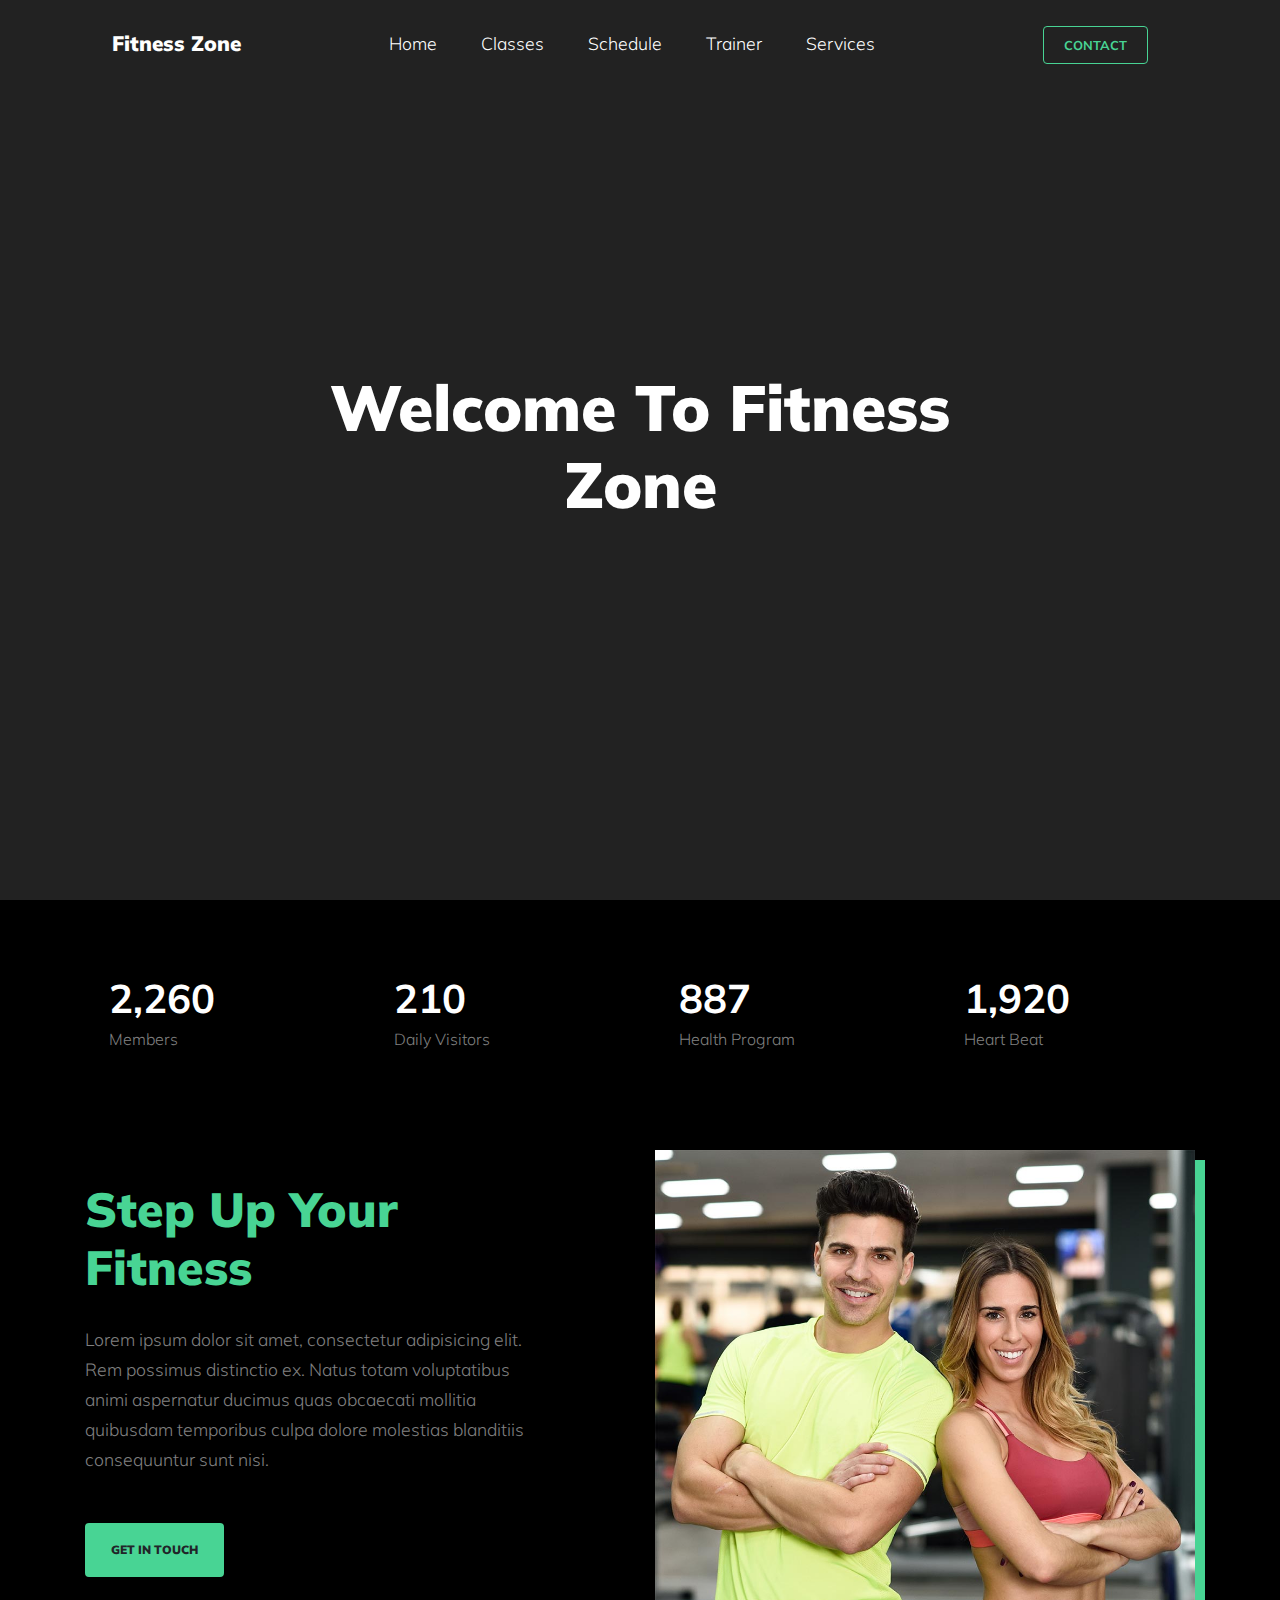
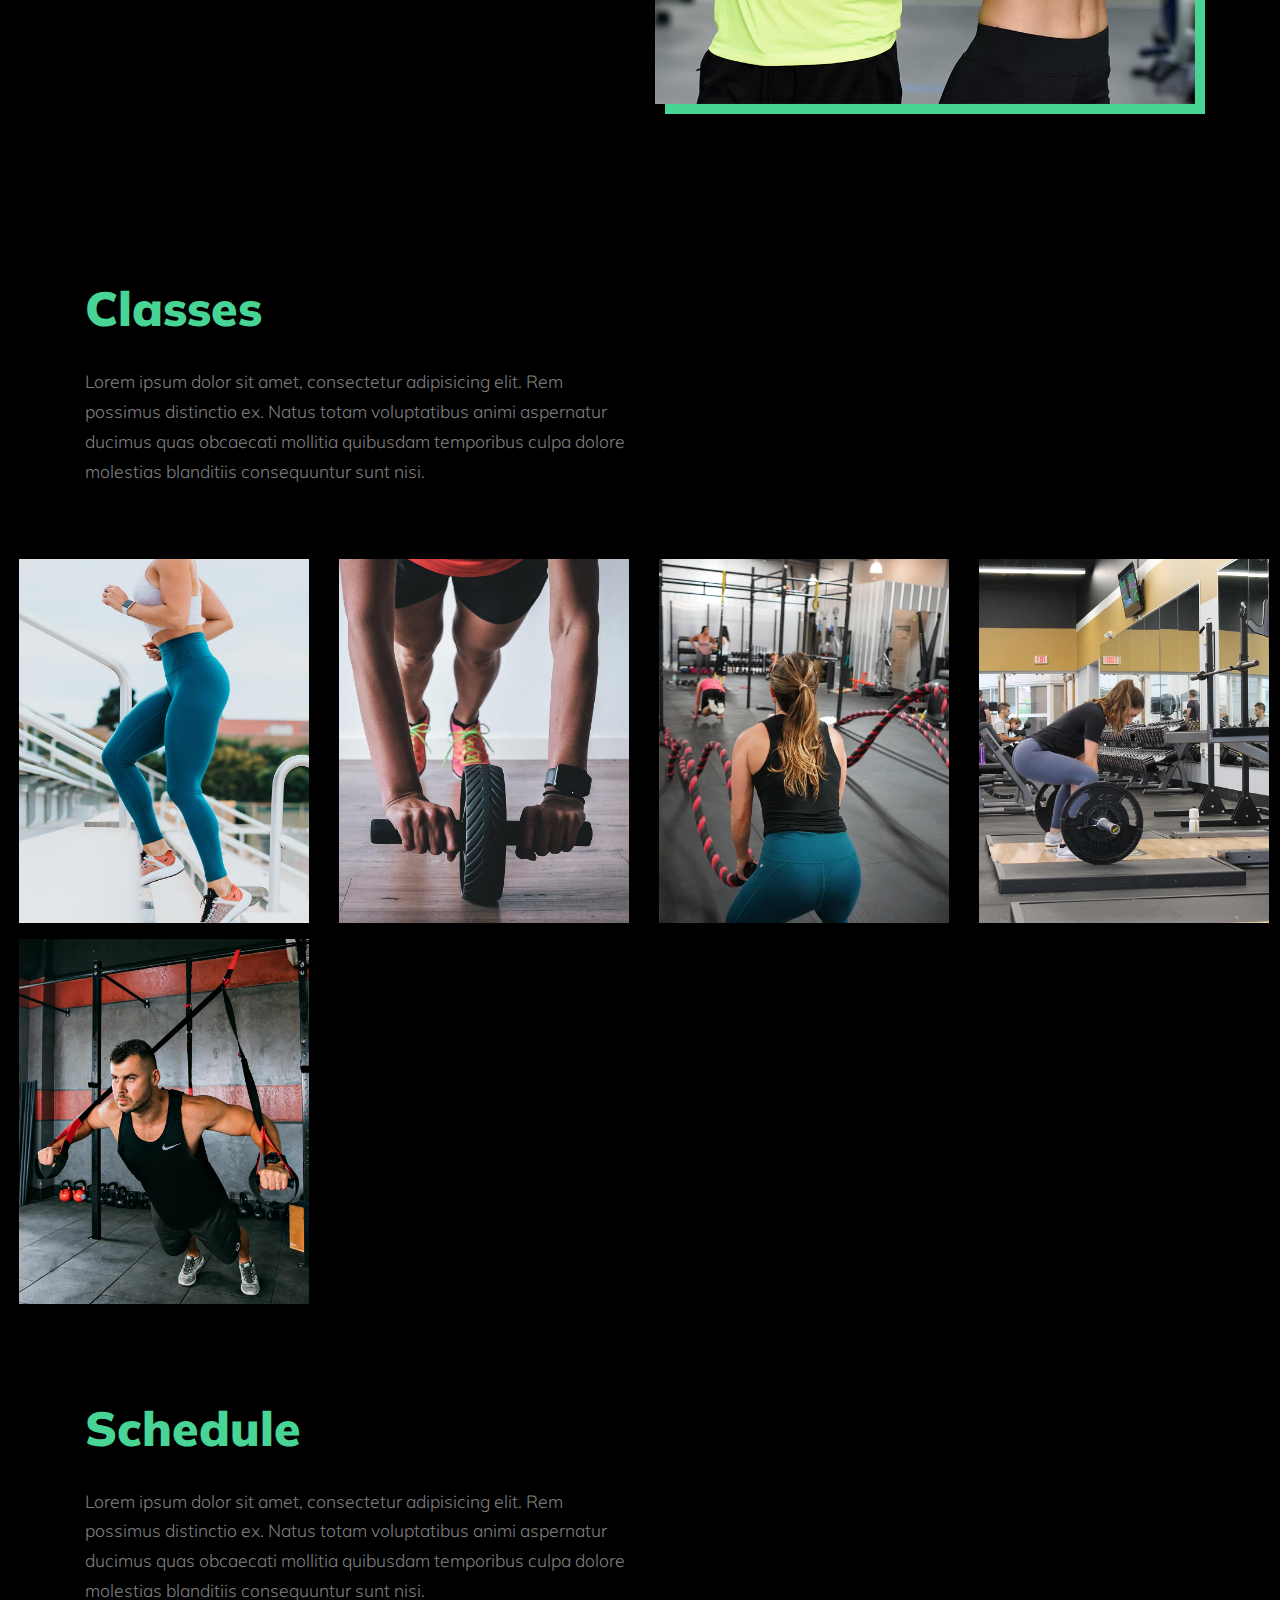
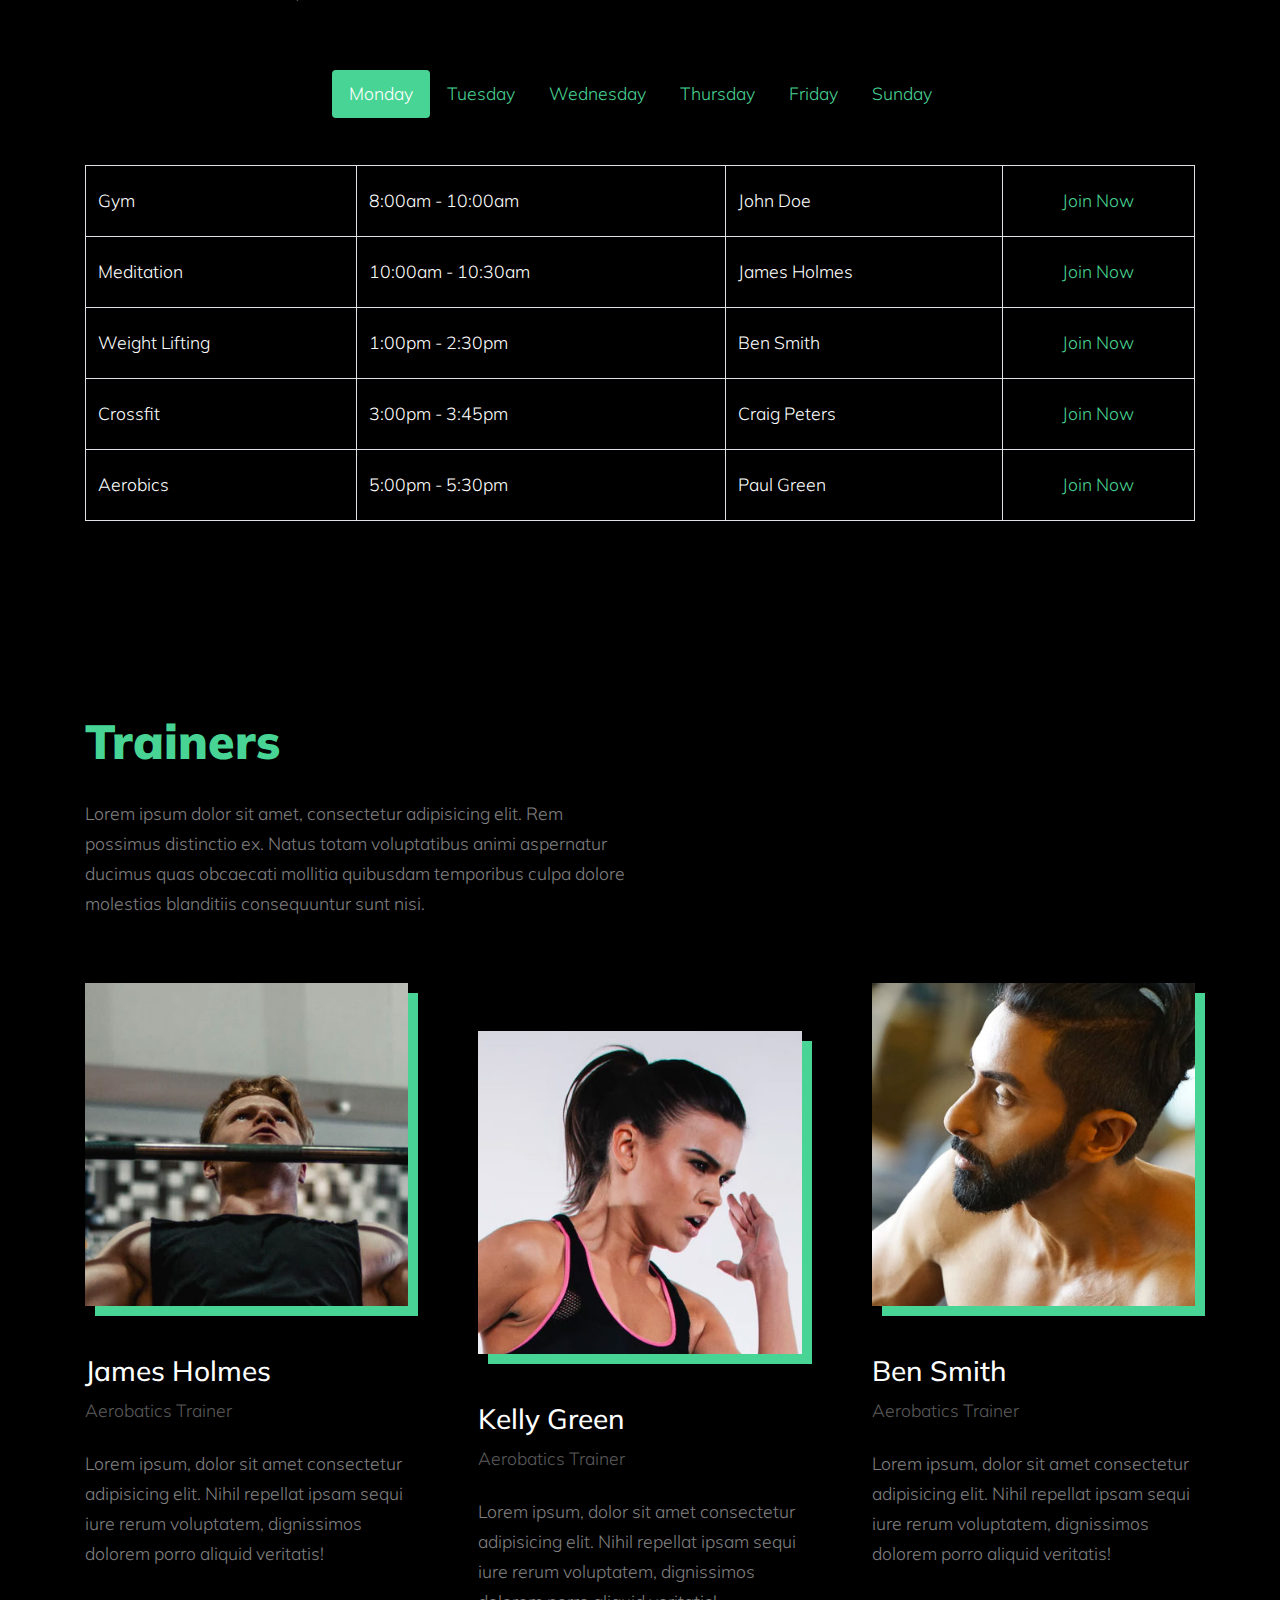
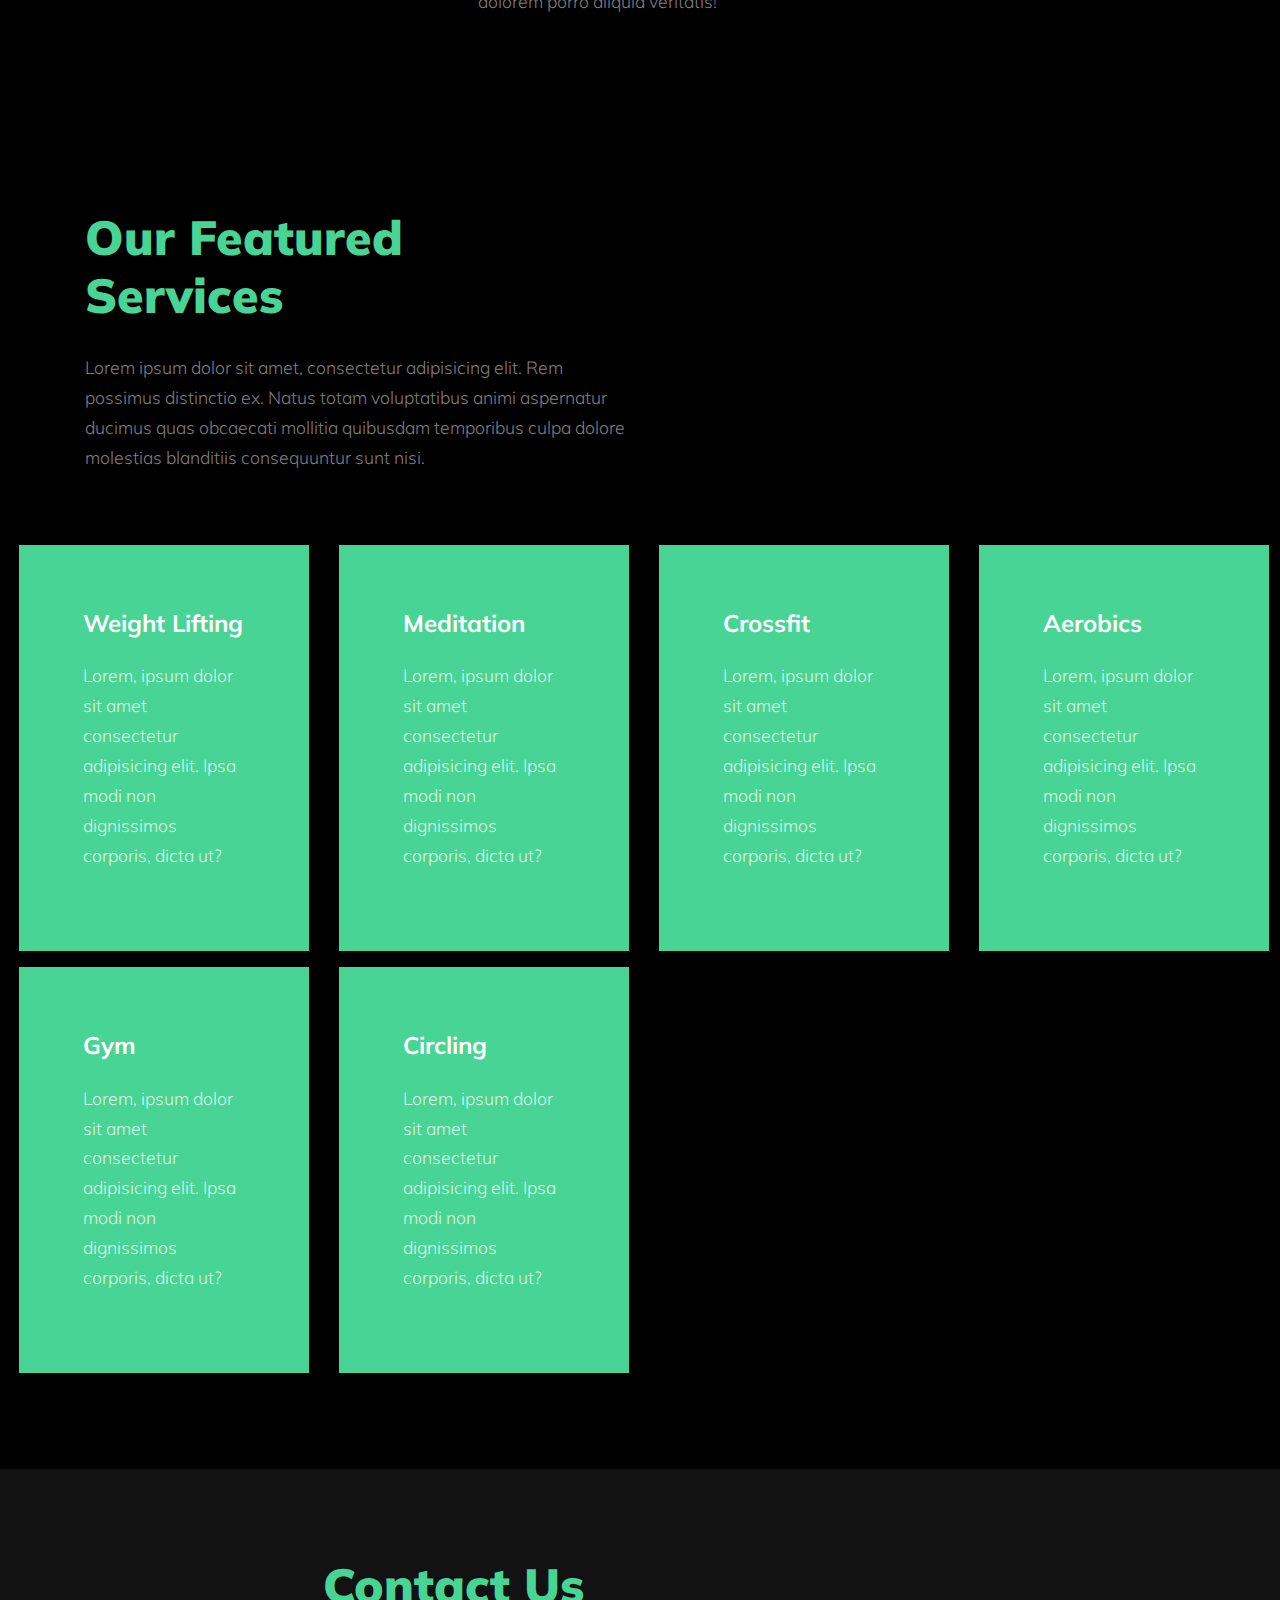
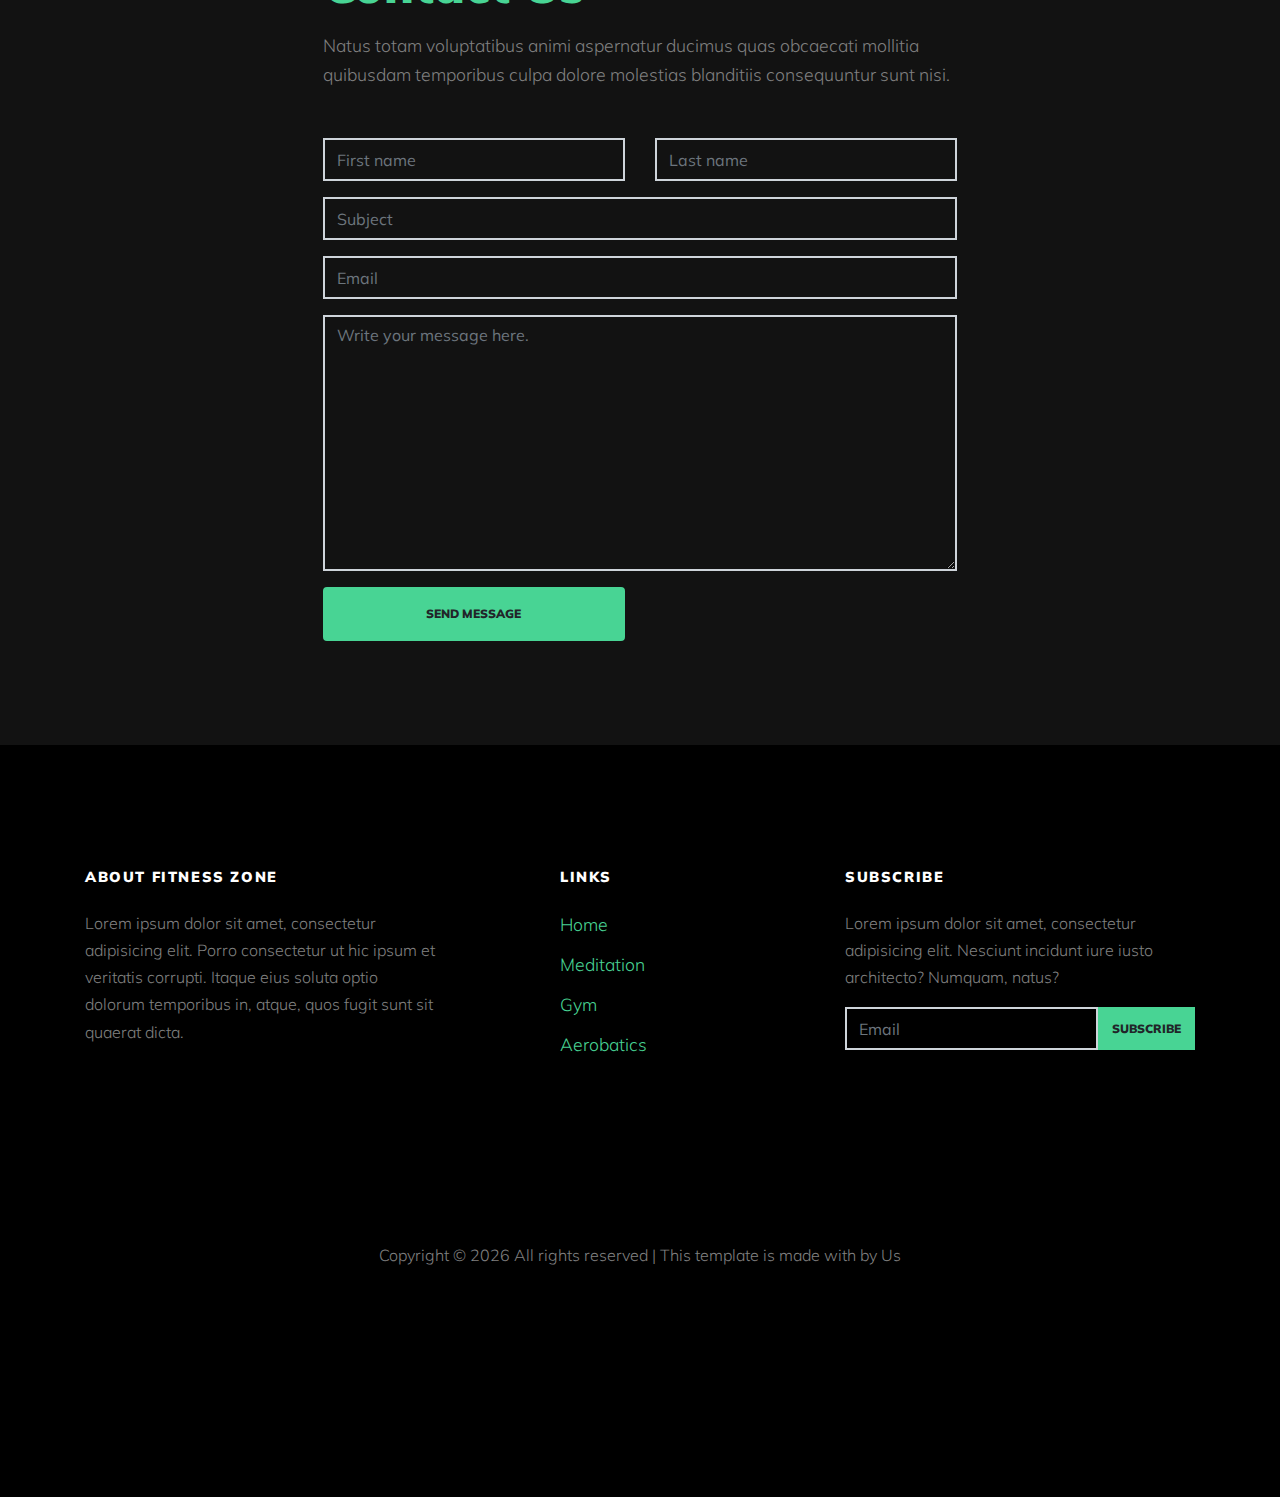
==== commit 6be0c8ca: "navbar fixed" ====
--- a/index.html
+++ b/index.html
@@ -1,86 +1,139 @@
 <!DOCTYPE html>
 <html lang="en">
-
-<head>
-  <title>Fitness Zone</title>
-  <meta charset="utf-8" />
-  <meta name="viewport" content="width=device-width, initial-scale=1, shrink-to-fit=no" />
-
-  <link href="https://fonts.googleapis.com/css?family=Muli:300,400,700,900" rel="stylesheet" />
-  <link rel="stylesheet" href="css/bootstrap.min.css" />
-  <link rel="stylesheet" href="css/bootstrap-datepicker.css" />
-
-  <link rel="stylesheet" href="css/style.css" />
-</head>
-
-<body >
-  <div class="site-wrap">
-    <div class="site-mobile-menu site-navbar-target">
-      <div class="site-mobile-menu-header">
-        <div class="site-mobile-menu-close mt-3">
-          <span class="icon-close2 js-menu-toggle"></span>
-        </div>
+  <head>
+    <title>Fitness Zone</title>
+    <meta charset="utf-8" />
+    <meta
+      name="viewport"
+      content="width=device-width, initial-scale=1, shrink-to-fit=no"
+    />
+
+    <link
+      href="https://fonts.googleapis.com/css?family=Muli:300,400,700,900"
+      rel="stylesheet"
+    />
+    <link rel="stylesheet" href="css/bootstrap.min.css" />
+    <link rel="stylesheet" href="css/style.css" />
+  </head>
+
+  <body class="">
+    <!-- offcanvas-menu -->
+    <div class="site-wrap">
+      <div class="site-mobile-menu site-navbar-target">
+        <div class="site-mobile-menu-header">
+          <div class="site-mobile-menu-close mt-3 h4 text-black" onclick="manageNavbar()">
+              X
+          </div>
+        </div>
+        <div class="site-mobile-menu-body"><ul class="site-nav-wrap">
+                  <li><a href="#home-section" class="nav-link active">Home</a></li>
+                  <li>
+                    <a href="#classes-section" class="nav-link">Classes</a>
+                  </li>
+                  <li>
+                    <a href="#schedule-section" class="nav-link">Schedule</a>
+                  </li>
+                  <li>
+                    <a href="#trainer-section" class="nav-link">Trainer</a>
+                  </li>
+                  <li>
+                    <a href="#services-section" class="nav-link">Services</a>
+                  </li>
+                </ul><ul class="site-nav-wrap">
+                  <li class="cta">
+                    <a href="#contact-section" class="nav-link"><span class="rounded border border-primary">Contact</span></a>
+                  </li>
+                </ul></div>
       </div>
-      <div class="site-mobile-menu-body"></div>
-    </div>
-
-    <header class="site-navbar py-4 js-sticky-header site-navbar-target" role="banner">
+
+      <header
+      class="site-navbar py-4 js-sticky-header site-navbar-target"
+      role="banner"
+    >
       <div class="container-fluid">
         <div class="d-flex align-items-center">
           <div class="site-logo"><a href="index.html">Fitness Zone</a></div>
           <div class="ml-auto">
-            <nav class="site-navigation position-relative text-right" role="navigation">
-          <div class="collapse navbar-collapse show"  id="navbarSupportedContent">
-              <ul class="navbar-nav site-menu main-menu js-clone-nav mr-auto d-none d-lg-block">
-                <li class="nav-item"><a href="#home-section" class="nav-link">Home</a></li>
-                <li class="nav-item">
+            <nav
+              class="site-navigation position-relative text-right"
+              role="navigation"
+            >
+              <ul
+                class="site-menu mr-auto d-none d-lg-block"
+              >
+                <li><a href="#home-section" class="nav-link">Home</a></li>
+                <li>
                   <a href="#classes-section" class="nav-link">Classes</a>
                 </li>
-                <li class="nav-item">
+                <li>
                   <a href="#schedule-section" class="nav-link">Schedule</a>
                 </li>
-                <li class="nav-item">
+                <li>
                   <a href="#trainer-section" class="nav-link">Trainer</a>
                 </li>
-                <li class="nav-item">
+                <li>
                   <a href="#services-section" class="nav-link">Services</a>
                 </li>
+                <!-- <li class="nav-item">
+                  <div class="dropdown">
+                    <button
+                      class="btn btn-secondary dropdown-toggle"
+                      type="button"
+                      id="dropdownMenuButton"
+                      data-toggle="dropdown"
+                      aria-haspopup="true"
+                      aria-expanded="false"
+                    >
+                      Services
+                    </button>
+                    <div
+                      class="dropdown-menu"
+                      aria-labelledby="dropdownMenuButton"
+                    >
+                      <a class="dropdown-item" href="#">Action</a>
+                      <a class="dropdown-item" href="#">Another action</a>
+                      <a class="dropdown-item" href="#"
+                        >Something else here</a
+                      >
+                    </div>
+                  </div>
+                  <a href="#services-section" class="nav-link">Services</a>
+                </li> -->
               </ul>
-          </div>
-
             </nav>
           </div>
           <div class="ml-auto">
-            <nav class="site-navigation position-relative text-right" role="navigation">
-              <ul class="site-menu main-menu site-menu-dark js-clone-nav mr-auto d-none d-lg-block">
+            <nav
+              class="site-navigation position-relative text-right"
+              role="navigation"
+            >
+              <ul
+                class="site-menu main-menu site-menu-dark js-clone-nav mr-auto d-none d-lg-block"
+              >
                 <li class="cta">
-                  <a href="#contact-section" class="nav-link"><span
-                      class="rounded border border-primary">Contact</span></a>
+                  <a href="#contact-section" class="nav-link"
+                    ><span class="rounded border border-primary"
+                      >Contact</span
+                    ></a
+                  >
                 </li>
               </ul>
             </nav>
-            <a href="#" class="d-inline-block d-lg-none site-menu-toggle js-menu-toggle text-black float-right">
-              <!-- when closed 'collapsed' -->
-              <button class="navbar-toggler" type="button" data-toggle="collapse" data-target="#navbarSupportedContent" aria-controls="navbarSupportedContent" aria-expanded="false" aria-label="Toggle navigation"
-              id="nav-manage"
+            <div
+              href="#"
+              class="d-inline-block d-lg-none site-menu-toggle js-menu-toggle text-black float-right"
               >
-                <img src="./images/menu.png" alt="">
-              </button>
-
-            </a>
+              <img src="images/menu.png" alt="" onclick="manageNavbar()">
+          </div>
           </div>
         </div>
       </div>
     </header>
-
-    <!-- <a id="bgndVideo" class="player"
-      data-property="{videoURL:'http://youtu.be/7lutvYTZk8E',showYTLogo:false, showAnnotations: false, showControls: false, cc_load_policy: false, containment:'#home-section',autoPlay:true, mute:true, startAt:10, stopAt: 36, opacity:1}">
-    </a> -->
 
     <div class="intro-section" id="home-section" style="background-color: #ccc">
       <div class="container">
         <div class="row align-items-center">
-          <div class="col-lg-8 mx-auto text-center" data-aos="fade-up">
+          <div class="col-lg-8 mx-auto text-center">
             <h1>Welcome To Fitness Zone</h1>
           </div>
         </div>
@@ -91,7 +144,7 @@
       <div class="container">
         <div class="row mb-5">
           <div class="col-lg-3">
-            <div class="counter d-flex align-items-start mb-5" data-aos="fade-up" data-aos-delay="">
+            <div class="counter d-flex align-items-start mb-5">
               <div class="icon-wrap">
                 <span class="flaticon-muscle text-primary"></span>
               </div>
@@ -102,7 +155,7 @@
             </div>
           </div>
           <div class="col-lg-3">
-            <div class="counter d-flex align-items-start" data-aos="fade-up" data-aos-delay="100">
+            <div class="counter d-flex align-items-start">
               <div class="icon-wrap">
                 <span class="flaticon-stationary-bike text-primary"></span>
               </div>
@@ -113,7 +166,7 @@
             </div>
           </div>
           <div class="col-lg-3">
-            <div class="counter d-flex align-items-start mb-5" data-aos="fade-up" data-aos-delay="200">
+            <div class="counter d-flex align-items-start mb-5">
               <div class="icon-wrap">
                 <span class="flaticon-banana text-primary"></span>
               </div>
@@ -124,7 +177,7 @@
             </div>
           </div>
           <div class="col-lg-3">
-            <div class="counter d-flex align-items-start" data-aos="fade-up" data-aos-delay="300">
+            <div class="counter d-flex align-items-start">
               <div class="icon-wrap">
                 <span class="flaticon-heart text-primary"></span>
               </div>
@@ -142,19 +195,26 @@
               <p class="mb-5">
                 Lorem ipsum dolor sit amet, consectetur adipisicing elit. Rem
                 possimus distinctio ex. Natus totam voluptatibus animi
-                aspernatur ducimus quas obcaecati mollitia quibusdam
-                temporibus culpa dolore molestias blanditiis consequuntur sunt
-                nisi.
+                aspernatur ducimus quas obcaecati mollitia quibusdam temporibus
+                culpa dolore molestias blanditiis consequuntur sunt nisi.
               </p>
               <p>
-                <a href="#contact-section" class="btn btn-primary smoothscroll py-3 px-4">Get In Touch</a>
+                <a
+                  href="#contact-section"
+                  class="btn btn-primary smoothscroll py-3 px-4"
+                  >Get In Touch</a
+                >
               </p>
             </div>
           </div>
 
           <div class="col-lg-6">
             <div class="image-absolute-box">
-              <img src="images/about_1.jpg" alt="Image" class="img-fluid img-shadow" />
+              <img
+                src="images/about_1.jpg"
+                alt="Image"
+                class="img-fluid img-shadow"
+              />
             </div>
           </div>
         </div>
@@ -168,9 +228,9 @@
             <h2 class="section-title">Classes</h2>
             <p>
               Lorem ipsum dolor sit amet, consectetur adipisicing elit. Rem
-              possimus distinctio ex. Natus totam voluptatibus animi
-              aspernatur ducimus quas obcaecati mollitia quibusdam temporibus
-              culpa dolore molestias blanditiis consequuntur sunt nisi.
+              possimus distinctio ex. Natus totam voluptatibus animi aspernatur
+              ducimus quas obcaecati mollitia quibusdam temporibus culpa dolore
+              molestias blanditiis consequuntur sunt nisi.
             </p>
           </div>
         </div>
@@ -242,43 +302,103 @@
 
           <div class="row">
             <div class="col-12">
-              <ul class="nav nav-tabs mb-5 border-bottom-0 justify-content-center tab-list-custom" id="myTab"
-                role="tablist">
+              <ul
+                class="nav nav-tabs mb-5 border-bottom-0 justify-content-center tab-list-custom"
+                id="myTab"
+                role="tablist"
+              >
                 <li class="nav-item">
-                  <a class="nav-link active" id="monday-tab" data-toggle="tab" href="#monday" role="tab"
-                    aria-controls="monday" aria-selected="true">Monday</a>
+                  <a
+                    class="nav-link active"
+                    id="monday-tab"
+                    data-toggle="tab"
+                    href="#monday"
+                    role="tab"
+                    aria-controls="monday"
+                    aria-selected="true"
+                    >Monday</a
+                  >
                 </li>
                 <li class="nav-item">
-                  <a class="nav-link" id="tuesday-tab" data-toggle="tab" href="#tuesday" role="tab"
-                    aria-controls="tuesday" aria-selected="false">Tuesday</a>
+                  <a
+                    class="nav-link"
+                    id="tuesday-tab"
+                    data-toggle="tab"
+                    href="#tuesday"
+                    role="tab"
+                    aria-controls="tuesday"
+                    aria-selected="false"
+                    >Tuesday</a
+                  >
                 </li>
                 <li class="nav-item">
-                  <a class="nav-link" id="wednesday-tab" data-toggle="tab" href="#wednesday" role="tab"
-                    aria-controls="wednesday" aria-selected="false">Wednesday</a>
+                  <a
+                    class="nav-link"
+                    id="wednesday-tab"
+                    data-toggle="tab"
+                    href="#wednesday"
+                    role="tab"
+                    aria-controls="wednesday"
+                    aria-selected="false"
+                    >Wednesday</a
+                  >
                 </li>
                 <li class="nav-item">
-                  <a class="nav-link" id="wednesday-tab" data-toggle="tab" href="#wednesday" role="tab"
-                    aria-controls="wednesday" aria-selected="false">Thursday</a>
+                  <a
+                    class="nav-link"
+                    id="wednesday-tab"
+                    data-toggle="tab"
+                    href="#wednesday"
+                    role="tab"
+                    aria-controls="wednesday"
+                    aria-selected="false"
+                    >Thursday</a
+                  >
                 </li>
                 <li class="nav-item">
-                  <a class="nav-link" id="wednesday-tab" data-toggle="tab" href="#wednesday" role="tab"
-                    aria-controls="wednesday" aria-selected="false">Friday</a>
+                  <a
+                    class="nav-link"
+                    id="wednesday-tab"
+                    data-toggle="tab"
+                    href="#wednesday"
+                    role="tab"
+                    aria-controls="wednesday"
+                    aria-selected="false"
+                    >Friday</a
+                  >
                 </li>
                 <li class="nav-item">
-                  <a class="nav-link" id="wednesday-tab" data-toggle="tab" href="#wednesday" role="tab"
-                    aria-controls="wednesday" aria-selected="false">Sunday</a>
+                  <a
+                    class="nav-link"
+                    id="wednesday-tab"
+                    data-toggle="tab"
+                    href="#wednesday"
+                    role="tab"
+                    aria-controls="wednesday"
+                    aria-selected="false"
+                    >Sunday</a
+                  >
                 </li>
               </ul>
               <div class="tab-content" id="myTabContent">
-                <div class="tab-pane fade show active" id="monday" role="tabpanel" aria-labelledby="monday-tab">
-                  <table class="table table-bordered table-custom table-striped">
+                <div
+                  class="tab-pane fade show active"
+                  id="monday"
+                  role="tabpanel"
+                  aria-labelledby="monday-tab"
+                >
+                  <table
+                    class="table table-bordered table-custom table-striped"
+                  >
                     <tbody>
                       <tr>
                         <td>Gym</td>
                         <td>8:00am - 10:00am</td>
                         <td>John Doe</td>
                         <td class="text-center">
-                          <a href="#contact-section" class="smoothscroll">Join Now</a>
+                          <a href="#contact-section" class="smoothscroll"
+                            >Join Now</a
+                          >
                         </td>
                       </tr>
                       <tr>
@@ -286,7 +406,9 @@
                         <td>10:00am - 10:30am</td>
                         <td>James Holmes</td>
                         <td class="text-center">
-                          <a href="#contact-section" class="smoothscroll">Join Now</a>
+                          <a href="#contact-section" class="smoothscroll"
+                            >Join Now</a
+                          >
                         </td>
                       </tr>
                       <tr>
@@ -294,7 +416,9 @@
                         <td>1:00pm - 2:30pm</td>
                         <td>Ben Smith</td>
                         <td class="text-center">
-                          <a href="#contact-section" class="smoothscroll">Join Now</a>
+                          <a href="#contact-section" class="smoothscroll"
+                            >Join Now</a
+                          >
                         </td>
                       </tr>
                       <tr>
@@ -302,7 +426,9 @@
                         <td>3:00pm - 3:45pm</td>
                         <td>Craig Peters</td>
                         <td class="text-center">
-                          <a href="#contact-section" class="smoothscroll">Join Now</a>
+                          <a href="#contact-section" class="smoothscroll"
+                            >Join Now</a
+                          >
                         </td>
                       </tr>
                       <tr>
@@ -310,21 +436,32 @@
                         <td>5:00pm - 5:30pm</td>
                         <td>Paul Green</td>
                         <td class="text-center">
-                          <a href="#contact-section" class="smoothscroll">Join Now</a>
+                          <a href="#contact-section" class="smoothscroll"
+                            >Join Now</a
+                          >
                         </td>
                       </tr>
                     </tbody>
                   </table>
                 </div>
-                <div class="tab-pane fade" id="tuesday" role="tabpanel" aria-labelledby="tuesday-tab">
-                  <table class="table table-bordered table-custom table-striped">
+                <div
+                  class="tab-pane fade"
+                  id="tuesday"
+                  role="tabpanel"
+                  aria-labelledby="tuesday-tab"
+                >
+                  <table
+                    class="table table-bordered table-custom table-striped"
+                  >
                     <tbody>
                       <tr>
                         <td>Gym</td>
                         <td>8:00am - 10:00am</td>
                         <td>John Doe</td>
                         <td class="text-center">
-                          <a href="#contact-section" class="smoothscroll">Join Now</a>
+                          <a href="#contact-section" class="smoothscroll"
+                            >Join Now</a
+                          >
                         </td>
                       </tr>
                       <tr>
@@ -332,7 +469,9 @@
                         <td>10:00am - 10:30am</td>
                         <td>James Holmes</td>
                         <td class="text-center">
-                          <a href="#contact-section" class="smoothscroll">Join Now</a>
+                          <a href="#contact-section" class="smoothscroll"
+                            >Join Now</a
+                          >
                         </td>
                       </tr>
                       <tr>
@@ -340,7 +479,9 @@
                         <td>1:00pm - 2:30pm</td>
                         <td>Ben Smith</td>
                         <td class="text-center">
-                          <a href="#contact-section" class="smoothscroll">Join Now</a>
+                          <a href="#contact-section" class="smoothscroll"
+                            >Join Now</a
+                          >
                         </td>
                       </tr>
                       <tr>
@@ -348,7 +489,9 @@
                         <td>3:00pm - 3:45pm</td>
                         <td>Craig Peters</td>
                         <td class="text-center">
-                          <a href="#contact-section" class="smoothscroll">Join Now</a>
+                          <a href="#contact-section" class="smoothscroll"
+                            >Join Now</a
+                          >
                         </td>
                       </tr>
                       <tr>
@@ -356,21 +499,32 @@
                         <td>5:00pm - 5:30pm</td>
                         <td>Paul Green</td>
                         <td class="text-center">
-                          <a href="#contact-section" class="smoothscroll">Join Now</a>
+                          <a href="#contact-section" class="smoothscroll"
+                            >Join Now</a
+                          >
                         </td>
                       </tr>
                     </tbody>
                   </table>
                 </div>
-                <div class="tab-pane fade" id="wednesday" role="tabpanel" aria-labelledby="wednesday-tab">
-                  <table class="table table-bordered table-custom table-striped">
+                <div
+                  class="tab-pane fade"
+                  id="wednesday"
+                  role="tabpanel"
+                  aria-labelledby="wednesday-tab"
+                >
+                  <table
+                    class="table table-bordered table-custom table-striped"
+                  >
                     <tbody>
                       <tr>
                         <td>Gym</td>
                         <td>8:00am - 10:00am</td>
                         <td>John Doe</td>
                         <td class="text-center">
-                          <a href="#contact-section" class="smoothscroll">Join Now</a>
+                          <a href="#contact-section" class="smoothscroll"
+                            >Join Now</a
+                          >
                         </td>
                       </tr>
                       <tr>
@@ -378,7 +532,9 @@
                         <td>10:00am - 10:30am</td>
                         <td>James Holmes</td>
                         <td class="text-center">
-                          <a href="#contact-section" class="smoothscroll">Join Now</a>
+                          <a href="#contact-section" class="smoothscroll"
+                            >Join Now</a
+                          >
                         </td>
                       </tr>
                       <tr>
@@ -386,7 +542,9 @@
                         <td>1:00pm - 2:30pm</td>
                         <td>Ben Smith</td>
                         <td class="text-center">
-                          <a href="#contact-section" class="smoothscroll">Join Now</a>
+                          <a href="#contact-section" class="smoothscroll"
+                            >Join Now</a
+                          >
                         </td>
                       </tr>
                       <tr>
@@ -394,7 +552,9 @@
                         <td>3:00pm - 3:45pm</td>
                         <td>Craig Peters</td>
                         <td class="text-center">
-                          <a href="#contact-section" class="smoothscroll">Join Now</a>
+                          <a href="#contact-section" class="smoothscroll"
+                            >Join Now</a
+                          >
                         </td>
                       </tr>
                       <tr>
@@ -402,21 +562,32 @@
                         <td>5:00pm - 5:30pm</td>
                         <td>Paul Green</td>
                         <td class="text-center">
-                          <a href="#contact-section" class="smoothscroll">Join Now</a>
+                          <a href="#contact-section" class="smoothscroll"
+                            >Join Now</a
+                          >
                         </td>
                       </tr>
                     </tbody>
                   </table>
                 </div>
-                <div class="tab-pane fade" id="thursday" role="tabpanel" aria-labelledby="thursday-tab">
-                  <table class="table table-bordered table-custom table-striped">
+                <div
+                  class="tab-pane fade"
+                  id="thursday"
+                  role="tabpanel"
+                  aria-labelledby="thursday-tab"
+                >
+                  <table
+                    class="table table-bordered table-custom table-striped"
+                  >
                     <tbody>
                       <tr>
                         <td>Gym</td>
                         <td>8:00am - 10:00am</td>
                         <td>John Doe</td>
                         <td class="text-center">
-                          <a href="#contact-section" class="smoothscroll">Join Now</a>
+                          <a href="#contact-section" class="smoothscroll"
+                            >Join Now</a
+                          >
                         </td>
                       </tr>
                       <tr>
@@ -424,7 +595,9 @@
                         <td>10:00am - 10:30am</td>
                         <td>James Holmes</td>
                         <td class="text-center">
-                          <a href="#contact-section" class="smoothscroll">Join Now</a>
+                          <a href="#contact-section" class="smoothscroll"
+                            >Join Now</a
+                          >
                         </td>
                       </tr>
                       <tr>
@@ -432,7 +605,9 @@
                         <td>1:00pm - 2:30pm</td>
                         <td>Ben Smith</td>
                         <td class="text-center">
-                          <a href="#contact-section" class="smoothscroll">Join Now</a>
+                          <a href="#contact-section" class="smoothscroll"
+                            >Join Now</a
+                          >
                         </td>
                       </tr>
                       <tr>
@@ -440,7 +615,9 @@
                         <td>3:00pm - 3:45pm</td>
                         <td>Craig Peters</td>
                         <td class="text-center">
-                          <a href="#contact-section" class="smoothscroll">Join Now</a>
+                          <a href="#contact-section" class="smoothscroll"
+                            >Join Now</a
+                          >
                         </td>
                       </tr>
                       <tr>
@@ -448,21 +625,32 @@
                         <td>5:00pm - 5:30pm</td>
                         <td>Paul Green</td>
                         <td class="text-center">
-                          <a href="#contact-section" class="smoothscroll">Join Now</a>
+                          <a href="#contact-section" class="smoothscroll"
+                            >Join Now</a
+                          >
                         </td>
                       </tr>
                     </tbody>
                   </table>
                 </div>
-                <div class="tab-pane fade" id="friday" role="tabpanel" aria-labelledby="friday-tab">
-                  <table class="table table-bordered table-custom table-striped">
+                <div
+                  class="tab-pane fade"
+                  id="friday"
+                  role="tabpanel"
+                  aria-labelledby="friday-tab"
+                >
+                  <table
+                    class="table table-bordered table-custom table-striped"
+                  >
                     <tbody>
                       <tr>
                         <td>Gym</td>
                         <td>8:00am - 10:00am</td>
                         <td>John Doe</td>
                         <td class="text-center">
-                          <a href="#contact-section" class="smoothscroll">Join Now</a>
+                          <a href="#contact-section" class="smoothscroll"
+                            >Join Now</a
+                          >
                         </td>
                       </tr>
                       <tr>
@@ -470,7 +658,9 @@
                         <td>10:00am - 10:30am</td>
                         <td>James Holmes</td>
                         <td class="text-center">
-                          <a href="#contact-section" class="smoothscroll">Join Now</a>
+                          <a href="#contact-section" class="smoothscroll"
+                            >Join Now</a
+                          >
                         </td>
                       </tr>
                       <tr>
@@ -478,7 +668,9 @@
                         <td>1:00pm - 2:30pm</td>
                         <td>Ben Smith</td>
                         <td class="text-center">
-                          <a href="#contact-section" class="smoothscroll">Join Now</a>
+                          <a href="#contact-section" class="smoothscroll"
+                            >Join Now</a
+                          >
                         </td>
                       </tr>
                       <tr>
@@ -486,7 +678,9 @@
                         <td>3:00pm - 3:45pm</td>
                         <td>Craig Peters</td>
                         <td class="text-center">
-                          <a href="#contact-section" class="smoothscroll">Join Now</a>
+                          <a href="#contact-section" class="smoothscroll"
+                            >Join Now</a
+                          >
                         </td>
                       </tr>
                       <tr>
@@ -494,21 +688,32 @@
                         <td>5:00pm - 5:30pm</td>
                         <td>Paul Green</td>
                         <td class="text-center">
-                          <a href="#contact-section" class="smoothscroll">Join Now</a>
+                          <a href="#contact-section" class="smoothscroll"
+                            >Join Now</a
+                          >
                         </td>
                       </tr>
                     </tbody>
                   </table>
                 </div>
-                <div class="tab-pane fade" id="sunday" role="tabpanel" aria-labelledby="sunday-tab">
-                  <table class="table table-bordered table-custom table-striped">
+                <div
+                  class="tab-pane fade"
+                  id="sunday"
+                  role="tabpanel"
+                  aria-labelledby="sunday-tab"
+                >
+                  <table
+                    class="table table-bordered table-custom table-striped"
+                  >
                     <tbody>
                       <tr>
                         <td>Gym</td>
                         <td>8:00am - 10:00am</td>
                         <td>John Doe</td>
                         <td class="text-center">
-                          <a href="#contact-section" class="smoothscroll">Join Now</a>
+                          <a href="#contact-section" class="smoothscroll"
+                            >Join Now</a
+                          >
                         </td>
                       </tr>
                       <tr>
@@ -516,7 +721,9 @@
                         <td>10:00am - 10:30am</td>
                         <td>James Holmes</td>
                         <td class="text-center">
-                          <a href="#contact-section" class="smoothscroll">Join Now</a>
+                          <a href="#contact-section" class="smoothscroll"
+                            >Join Now</a
+                          >
                         </td>
                       </tr>
                       <tr>
@@ -524,7 +731,9 @@
                         <td>1:00pm - 2:30pm</td>
                         <td>Ben Smith</td>
                         <td class="text-center">
-                          <a href="#contact-section" class="smoothscroll">Join Now</a>
+                          <a href="#contact-section" class="smoothscroll"
+                            >Join Now</a
+                          >
                         </td>
                       </tr>
                       <tr>
@@ -532,7 +741,9 @@
                         <td>3:00pm - 3:45pm</td>
                         <td>Craig Peters</td>
                         <td class="text-center">
-                          <a href="#contact-section" class="smoothscroll">Join Now</a>
+                          <a href="#contact-section" class="smoothscroll"
+                            >Join Now</a
+                          >
                         </td>
                       </tr>
                       <tr>
@@ -540,7 +751,9 @@
                         <td>5:00pm - 5:30pm</td>
                         <td>Paul Green</td>
                         <td class="text-center">
-                          <a href="#contact-section" class="smoothscroll">Join Now</a>
+                          <a href="#contact-section" class="smoothscroll"
+                            >Join Now</a
+                          >
                         </td>
                       </tr>
                     </tbody>
@@ -567,7 +780,11 @@
           </div>
           <div class="row large-gutters">
             <div class="col-md-6 person col-lg-4 mb-4 mb-lg-0">
-              <img src="images/person_1.jpg" alt="Image" class="img-fluid mb-5" />
+              <img
+                src="images/person_1.jpg"
+                alt="Image"
+                class="img-fluid mb-5"
+              />
               <h3>James Holmes</h3>
               <p class="mb-4 opacity-7">Aerobatics Trainer</p>
               <p>
@@ -577,7 +794,11 @@
               </p>
             </div>
             <div class="col-md-6 person col-lg-4 mb-4 mb-lg-0 mt-5">
-              <img src="images/person_2.jpg" alt="Image" class="img-fluid mb-5" />
+              <img
+                src="images/person_2.jpg"
+                alt="Image"
+                class="img-fluid mb-5"
+              />
               <h3>Kelly Green</h3>
               <p class="mb-4 opacity-7">Aerobatics Trainer</p>
               <p>
@@ -587,7 +808,11 @@
               </p>
             </div>
             <div class="col-md-6 person col-lg-4 mb-4 mb-lg-0">
-              <img src="images/person_3.jpg" alt="Image" class="img-fluid mb-5" />
+              <img
+                src="images/person_3.jpg"
+                alt="Image"
+                class="img-fluid mb-5"
+              />
               <h3>Ben Smith</h3>
               <p class="mb-4 opacity-7">Aerobatics Trainer</p>
               <p>
@@ -624,7 +849,8 @@
                   <h3>Weight Lifting</h3>
                   <span></span>
                   <p>
-                    Lorem, ipsum dolor sit amet consectetur adipisicing elit. Ipsa modi non dignissimos corporis, dicta ut?
+                    Lorem, ipsum dolor sit amet consectetur adipisicing elit.
+                    Ipsa modi non dignissimos corporis, dicta ut?
                   </p>
                 </div>
               </div>
@@ -634,7 +860,9 @@
                 <div>
                   <h3>Meditation</h3>
                   <p>
-                    Lorem, ipsum dolor sit amet consectetur adipisicing elit. Ipsa modi non dignissimos corporis, dicta ut?</p>
+                    Lorem, ipsum dolor sit amet consectetur adipisicing elit.
+                    Ipsa modi non dignissimos corporis, dicta ut?
+                  </p>
                 </div>
               </div>
             </div>
@@ -644,7 +872,9 @@
                 <div>
                   <h3>Crossfit</h3>
                   <p>
-                    Lorem, ipsum dolor sit amet consectetur adipisicing elit. Ipsa modi non dignissimos corporis, dicta ut?</p>
+                    Lorem, ipsum dolor sit amet consectetur adipisicing elit.
+                    Ipsa modi non dignissimos corporis, dicta ut?
+                  </p>
                 </div>
               </div>
             </div>
@@ -654,7 +884,9 @@
                 <div>
                   <h3>Aerobics</h3>
                   <p>
-                    Lorem, ipsum dolor sit amet consectetur adipisicing elit. Ipsa modi non dignissimos corporis, dicta ut?</p>
+                    Lorem, ipsum dolor sit amet consectetur adipisicing elit.
+                    Ipsa modi non dignissimos corporis, dicta ut?
+                  </p>
                 </div>
               </div>
             </div>
@@ -664,7 +896,9 @@
                 <div>
                   <h3>Gym</h3>
                   <p>
-                    Lorem, ipsum dolor sit amet consectetur adipisicing elit. Ipsa modi non dignissimos corporis, dicta ut?</p>
+                    Lorem, ipsum dolor sit amet consectetur adipisicing elit.
+                    Ipsa modi non dignissimos corporis, dicta ut?
+                  </p>
                 </div>
               </div>
             </div>
@@ -674,7 +908,9 @@
                 <div>
                   <h3>Circling</h3>
                   <p>
-                    Lorem, ipsum dolor sit amet consectetur adipisicing elit. Ipsa modi non dignissimos corporis, dicta ut?</p>
+                    Lorem, ipsum dolor sit amet consectetur adipisicing elit.
+                    Ipsa modi non dignissimos corporis, dicta ut?
+                  </p>
                 </div>
               </div>
             </div>
@@ -697,34 +933,59 @@
               <form method="post">
                 <div class="form-group row">
                   <div class="col-md-6 mb-3 mb-lg-0">
-                    <input type="text" class="form-control" placeholder="First name" />
+                    <input
+                      type="text"
+                      class="form-control"
+                      placeholder="First name"
+                    />
                   </div>
                   <div class="col-md-6">
-                    <input type="text" class="form-control" placeholder="Last name" />
+                    <input
+                      type="text"
+                      class="form-control"
+                      placeholder="Last name"
+                    />
                   </div>
                 </div>
 
                 <div class="form-group row">
                   <div class="col-md-12">
-                    <input type="text" class="form-control" placeholder="Subject" />
+                    <input
+                      type="text"
+                      class="form-control"
+                      placeholder="Subject"
+                    />
                   </div>
                 </div>
 
                 <div class="form-group row">
                   <div class="col-md-12">
-                    <input type="email" class="form-control" placeholder="Email" />
+                    <input
+                      type="email"
+                      class="form-control"
+                      placeholder="Email"
+                    />
                   </div>
                 </div>
                 <div class="form-group row">
                   <div class="col-md-12">
-                    <textarea class="form-control" id="" cols="30" rows="10"
-                      placeholder="Write your message here."></textarea>
+                    <textarea
+                      class="form-control"
+                      id=""
+                      cols="30"
+                      rows="10"
+                      placeholder="Write your message here."
+                    ></textarea>
                   </div>
                 </div>
 
                 <div class="form-group row">
                   <div class="col-md-6">
-                    <input type="submit" class="btn btn-primary py-3 px-5 btn-block" value="Send Message" />
+                    <input
+                      type="submit"
+                      class="btn btn-primary py-3 px-5 btn-block"
+                      value="Send Message"
+                    />
                   </div>
                 </div>
               </form>
@@ -764,8 +1025,16 @@
               </p>
               <form action="#">
                 <div class="d-flex mb-5">
-                  <input type="text" class="form-control rounded-0" placeholder="Email" />
-                  <input type="submit" class="btn btn-primary rounded-0" value="Subscribe" />
+                  <input
+                    type="text"
+                    class="form-control rounded-0"
+                    placeholder="Email"
+                  />
+                  <input
+                    type="submit"
+                    class="btn btn-primary rounded-0"
+                    value="Subscribe"
+                  />
                 </div>
               </form>
             </div>
@@ -788,8 +1057,10 @@
         </div>
       </footer>
     </div>
-
-</body>
-<script src="./js/bootstrap.min.js"></script>
-<script src="./js/navbar.js"></script>
-</html>+  </body>
+  <script src="js/jquery-3.3.1.min.js"></script>
+  <script src="js/popper.min.js"></script>
+  <script src="js/bootstrap.min.js"></script>
+  <script src="js/navbar.js"></script>
+
+</html>
--- a/css/style.css
+++ b/css/style.css
@@ -1166,6 +1166,8 @@
 .service {
   padding: 4rem;
   background: #48d494;
+  margin-top: 0.5rem;
+  margin-bottom: 0.5rem;
 }
 @media (max-width: 991.98px) {
   .service {
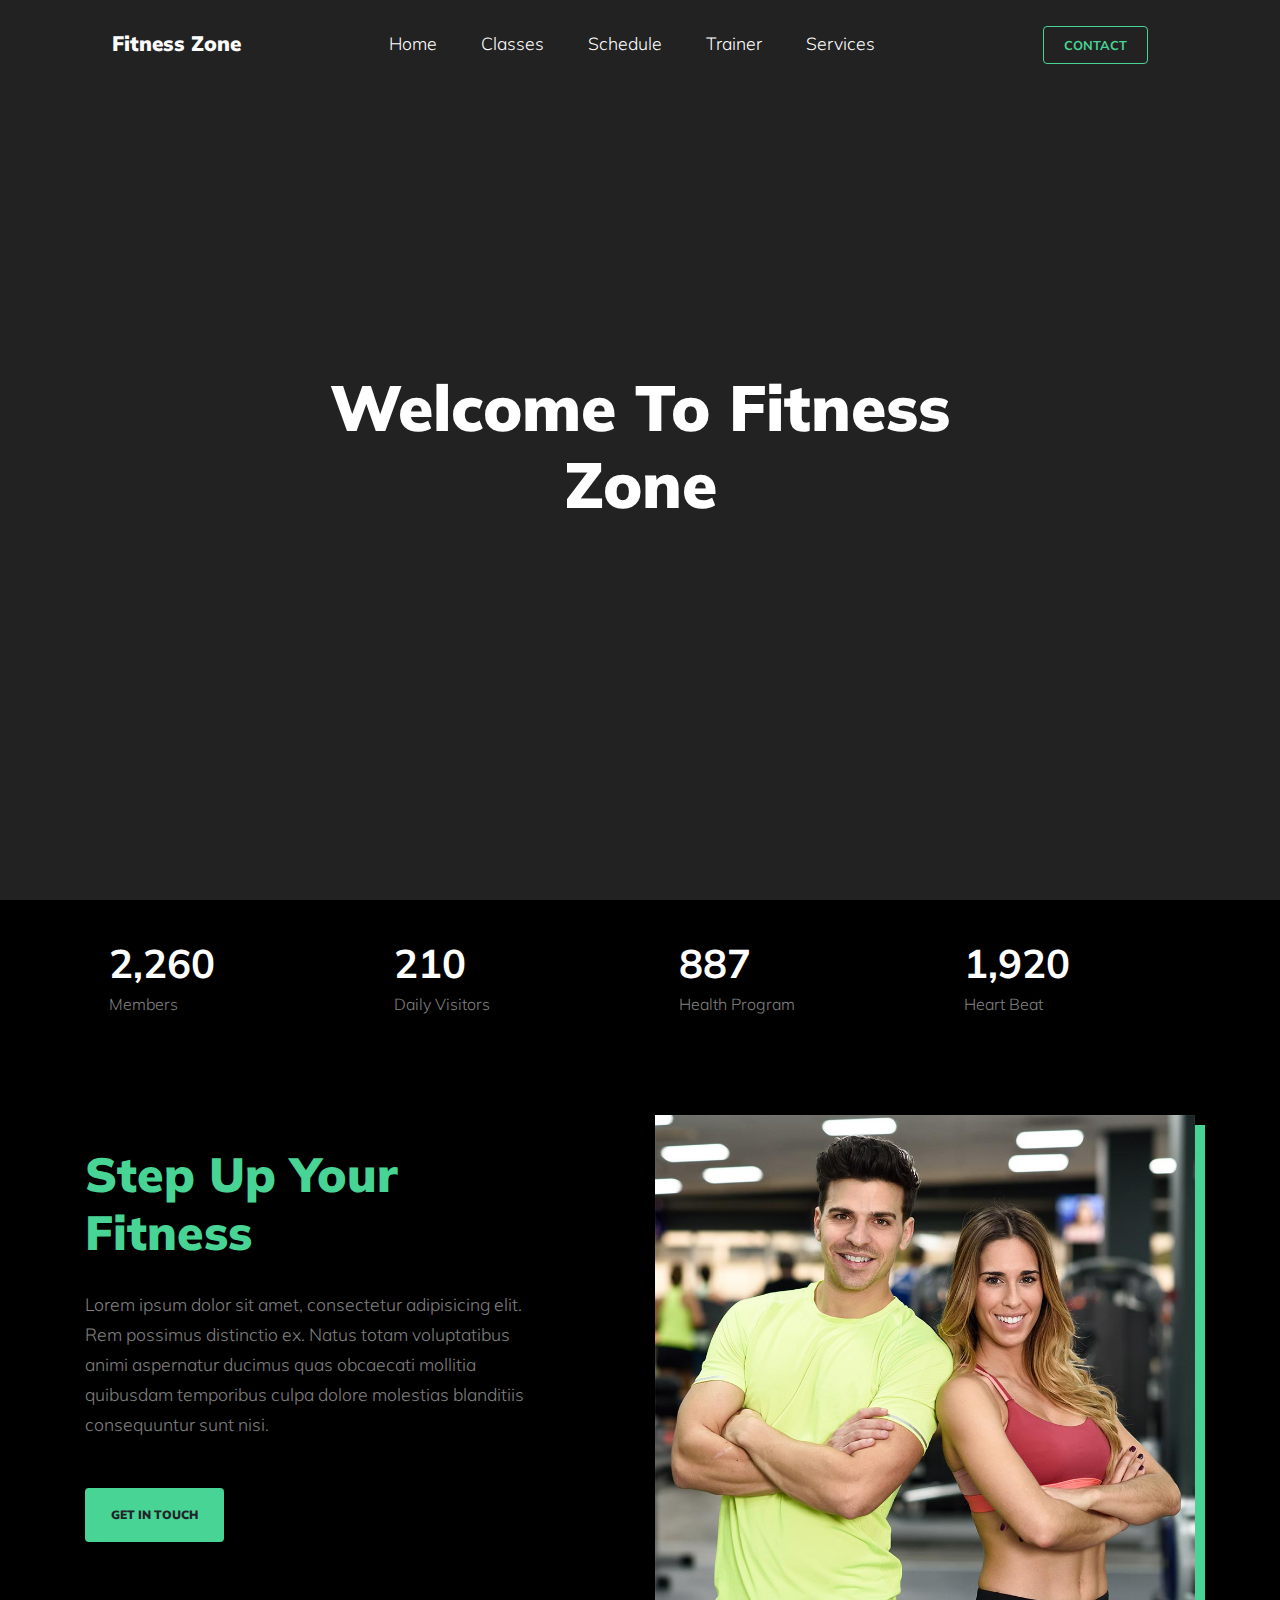
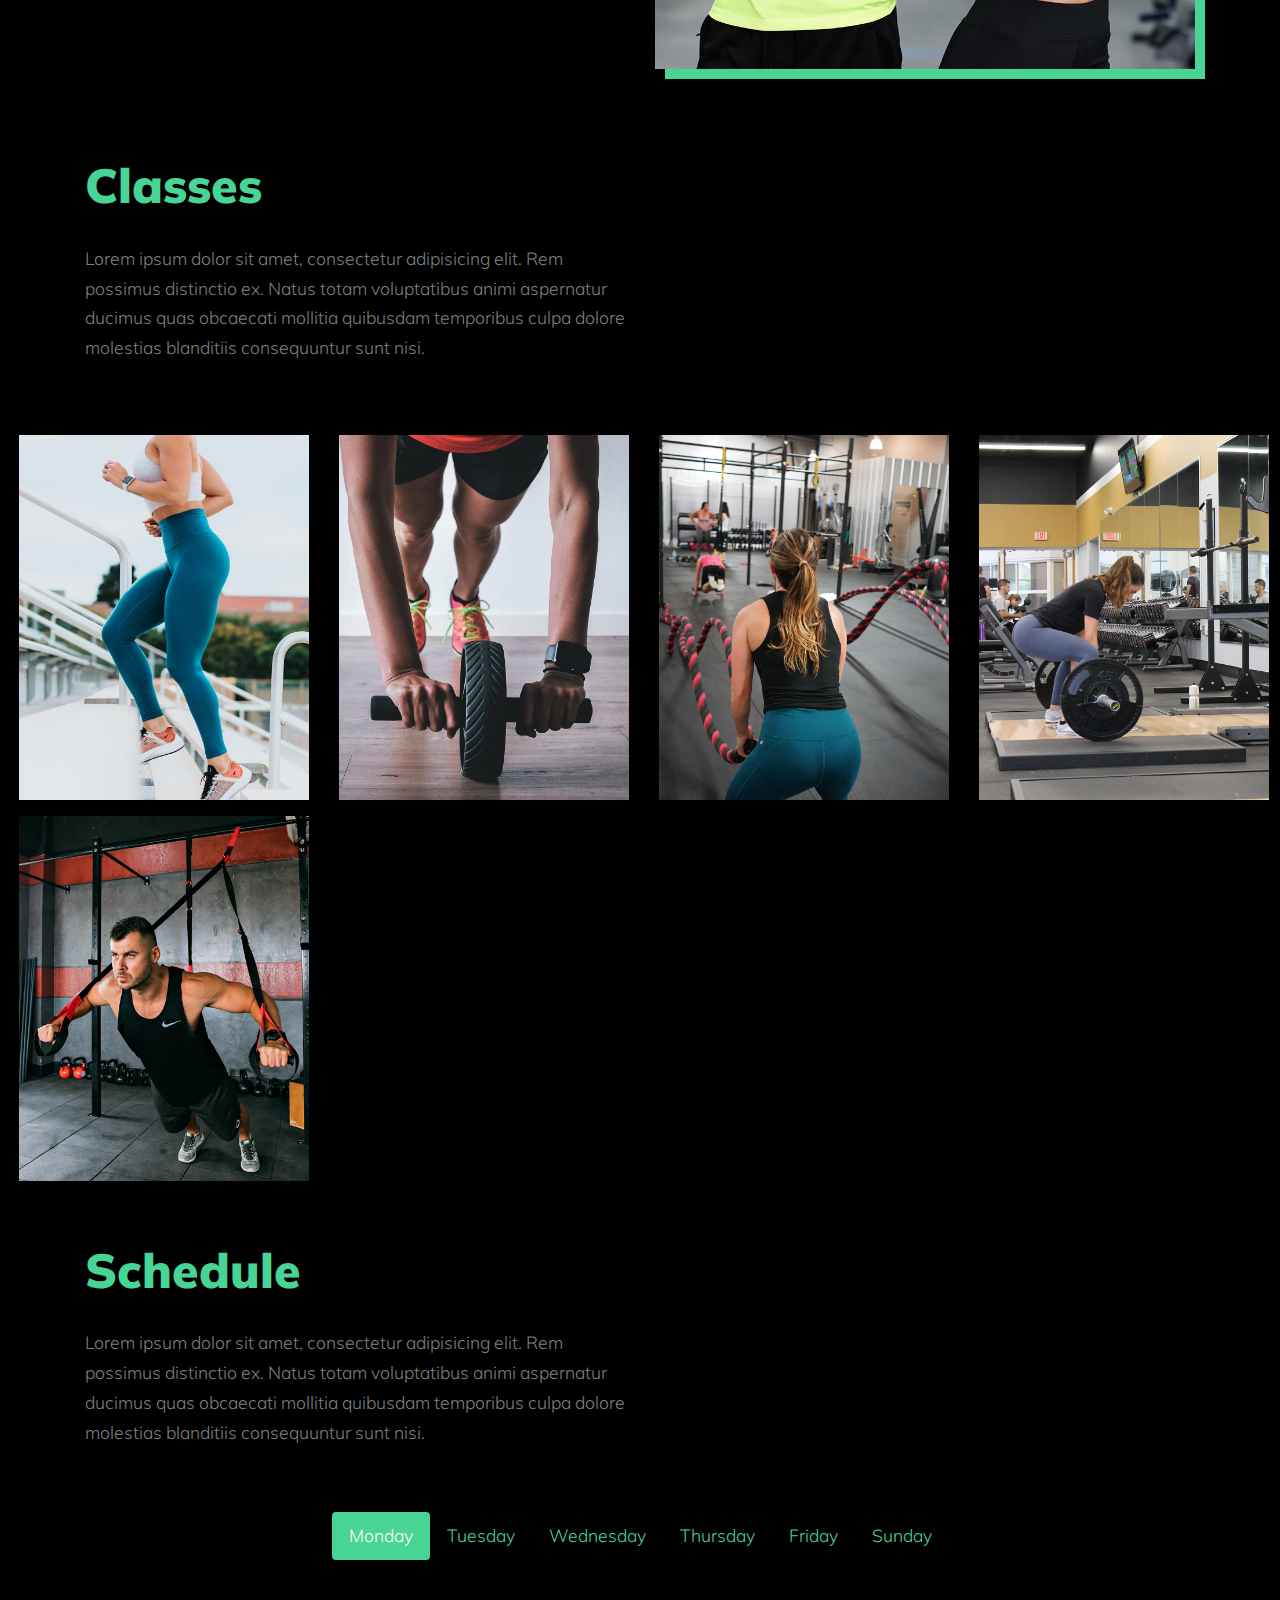
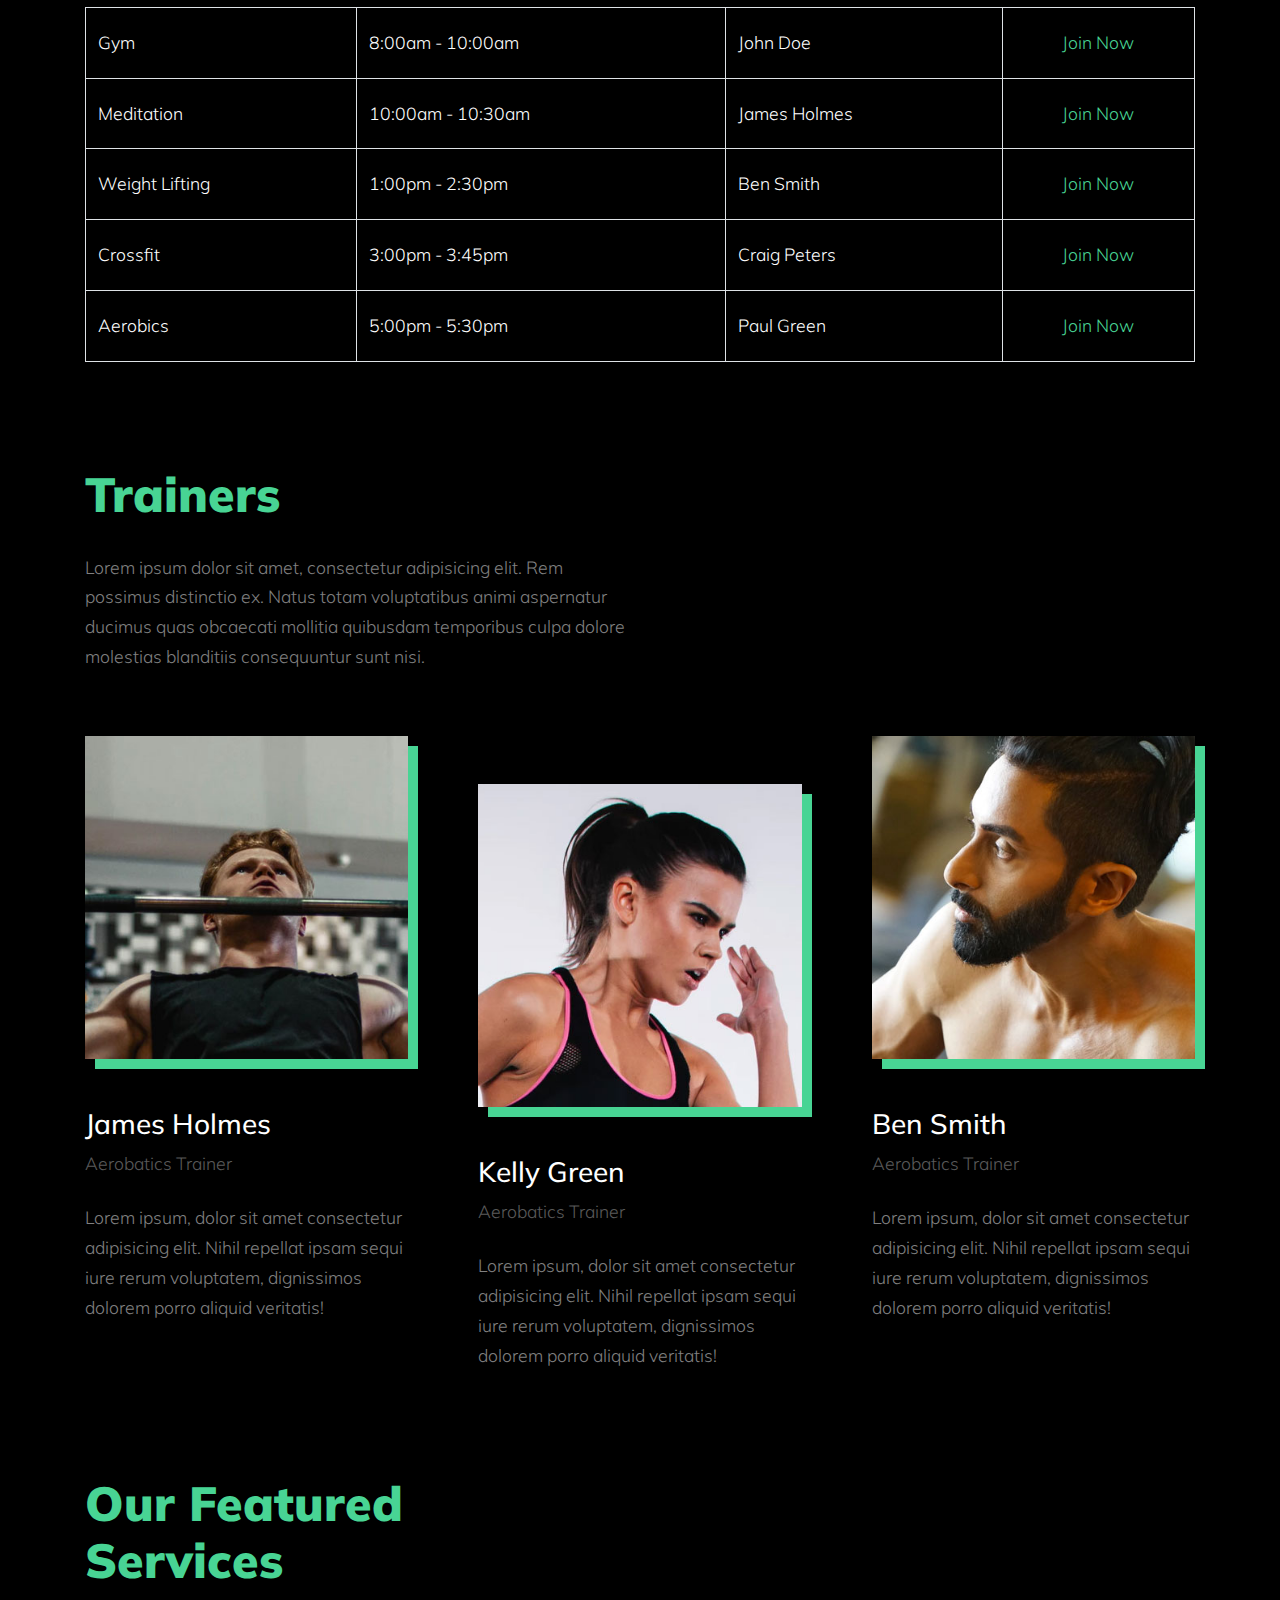
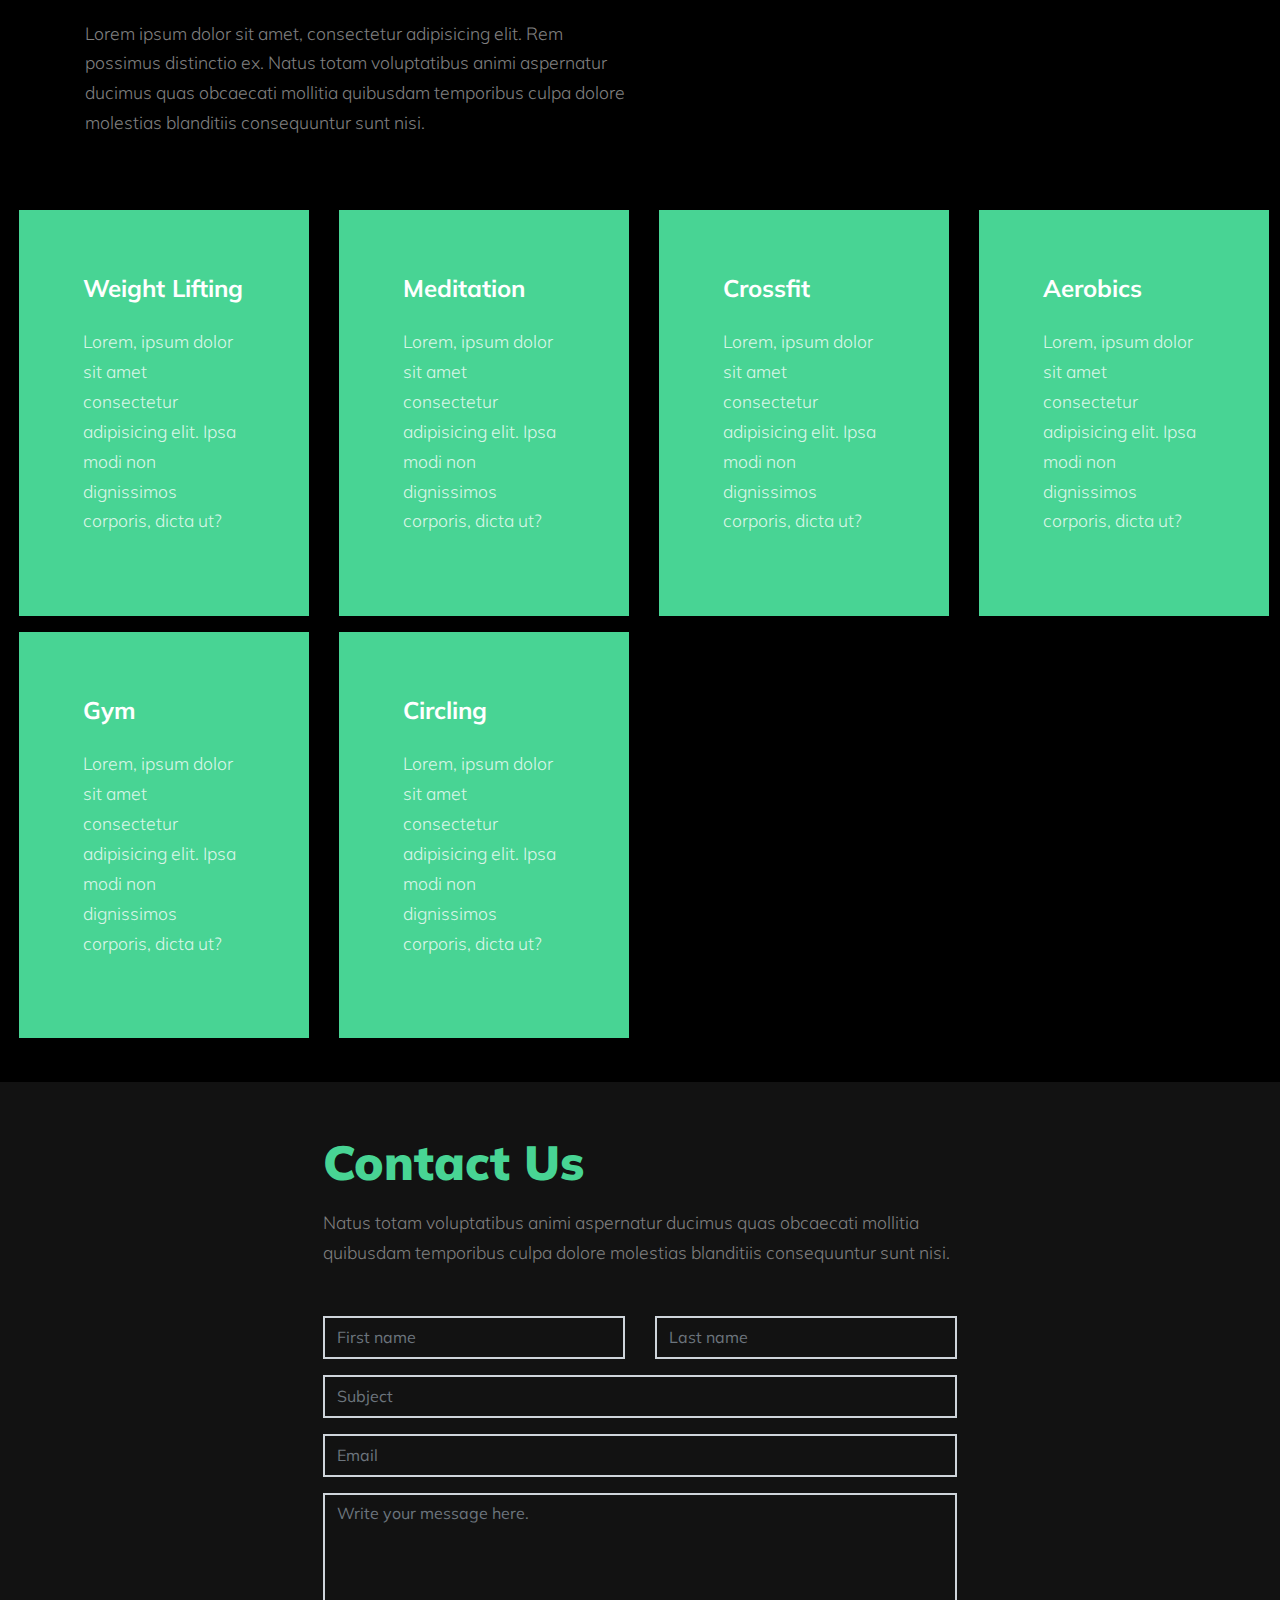
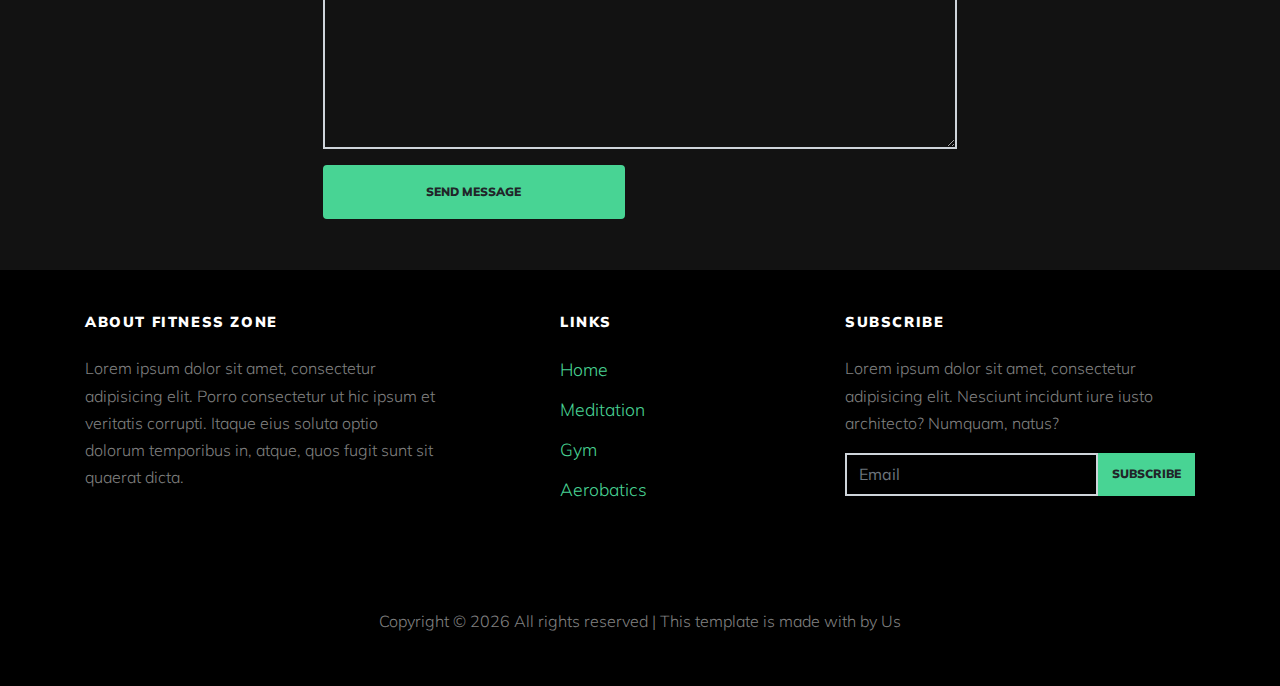
==== commit eb9809c1: "view fixed" ====
--- a/index.html
+++ b/index.html
@@ -1040,7 +1040,7 @@
             </div>
           </div>
 
-          <div class="row pt-5 mt-5 text-center">
+          <div class="row pt-2 mt-2 text-center">
             <div class="col-md-12">
               <div class="pt-5">
                 <p>
--- a/css/style.css
+++ b/css/style.css
@@ -185,11 +185,11 @@
 }
 @media (min-width: 768px) {
   .site-section {
-    padding: 5em 0;
+    padding: 2em 0;
   }
 }
 .site-section.site-section-sm {
-  padding: 4em 0;
+  padding: 2em 0;
 }
 
 .site-section-heading {
@@ -905,11 +905,11 @@
 }
 
 .site-section {
-  padding: 5em 0;
+  padding-top: 3em;
 }
 @media (max-width: 991.98px) {
   .site-section {
-    padding: 4em 0;
+    padding: 3em 0;
   }
 }
 
@@ -1123,7 +1123,7 @@
 }
 
 .footer-section {
-  padding: 7em 0;
+  padding-top: 2.5em;
 }
 .footer-section p {
   font-size: 1rem;
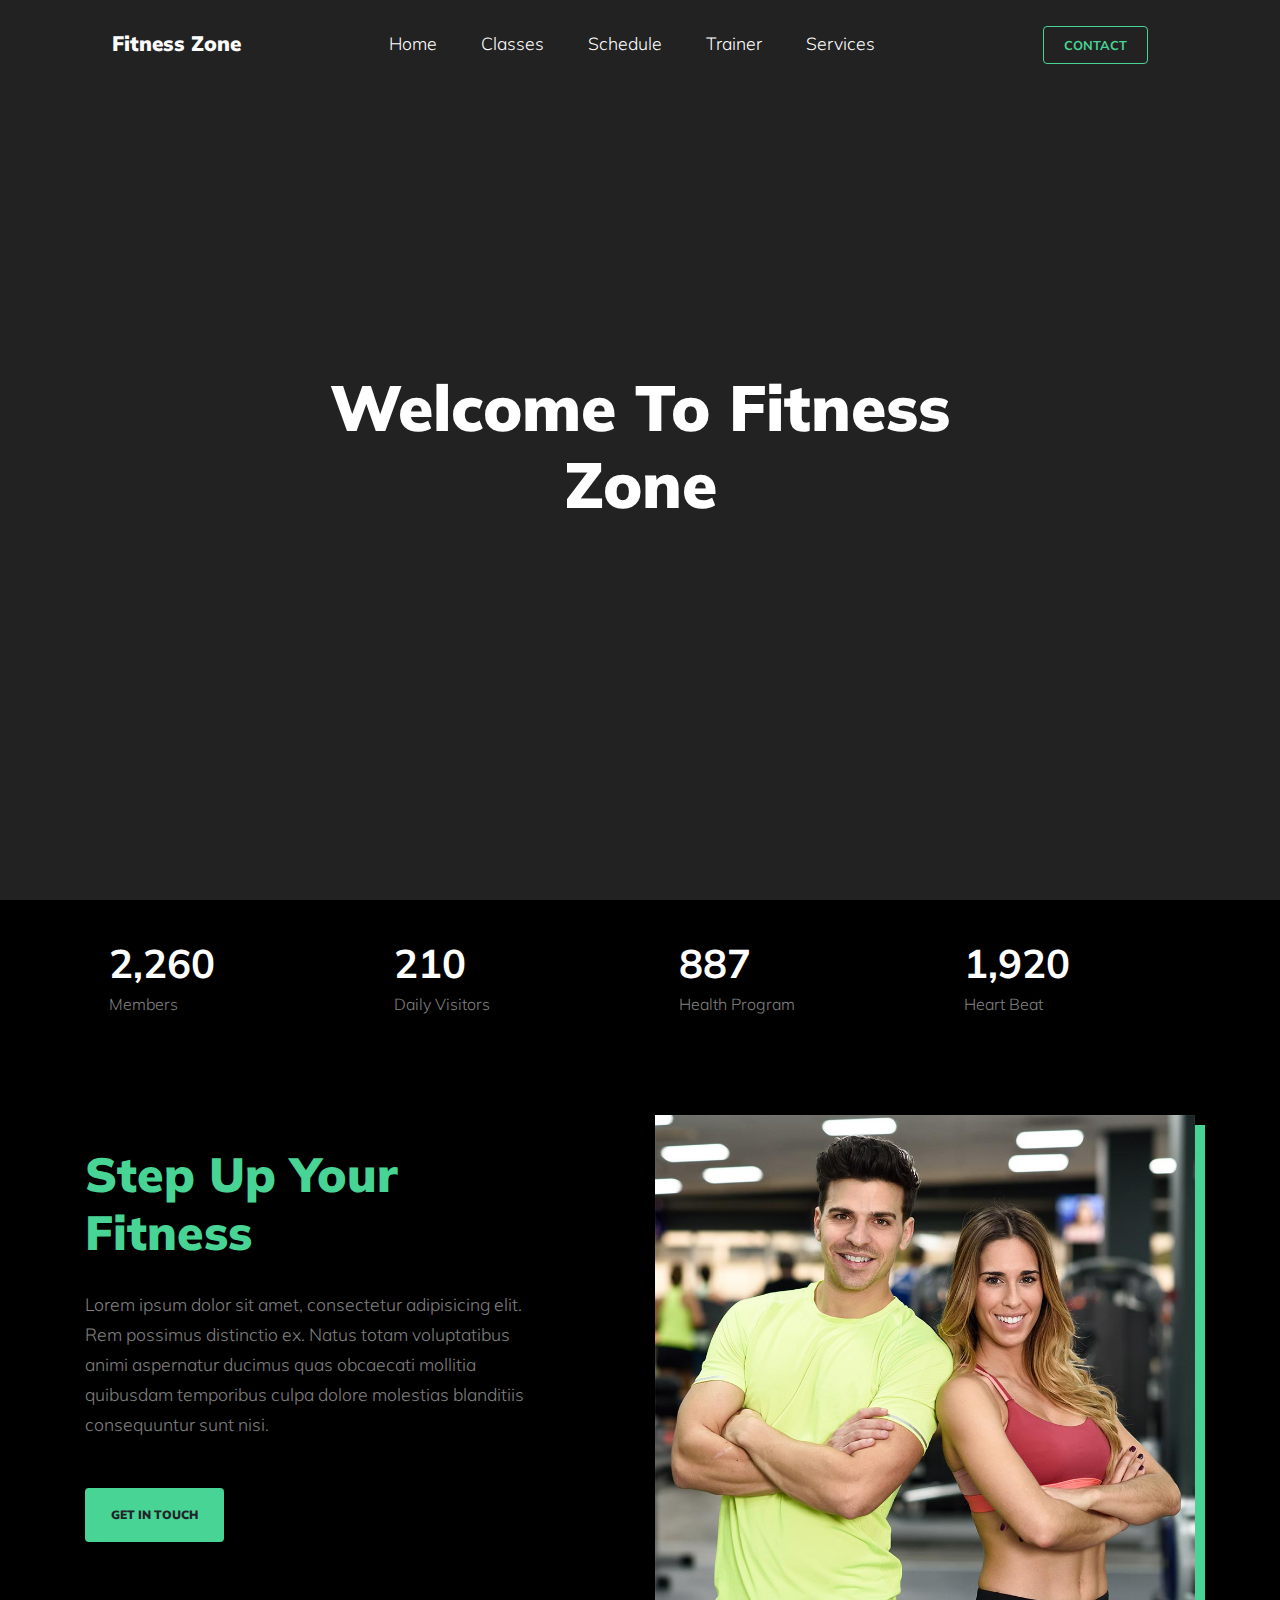
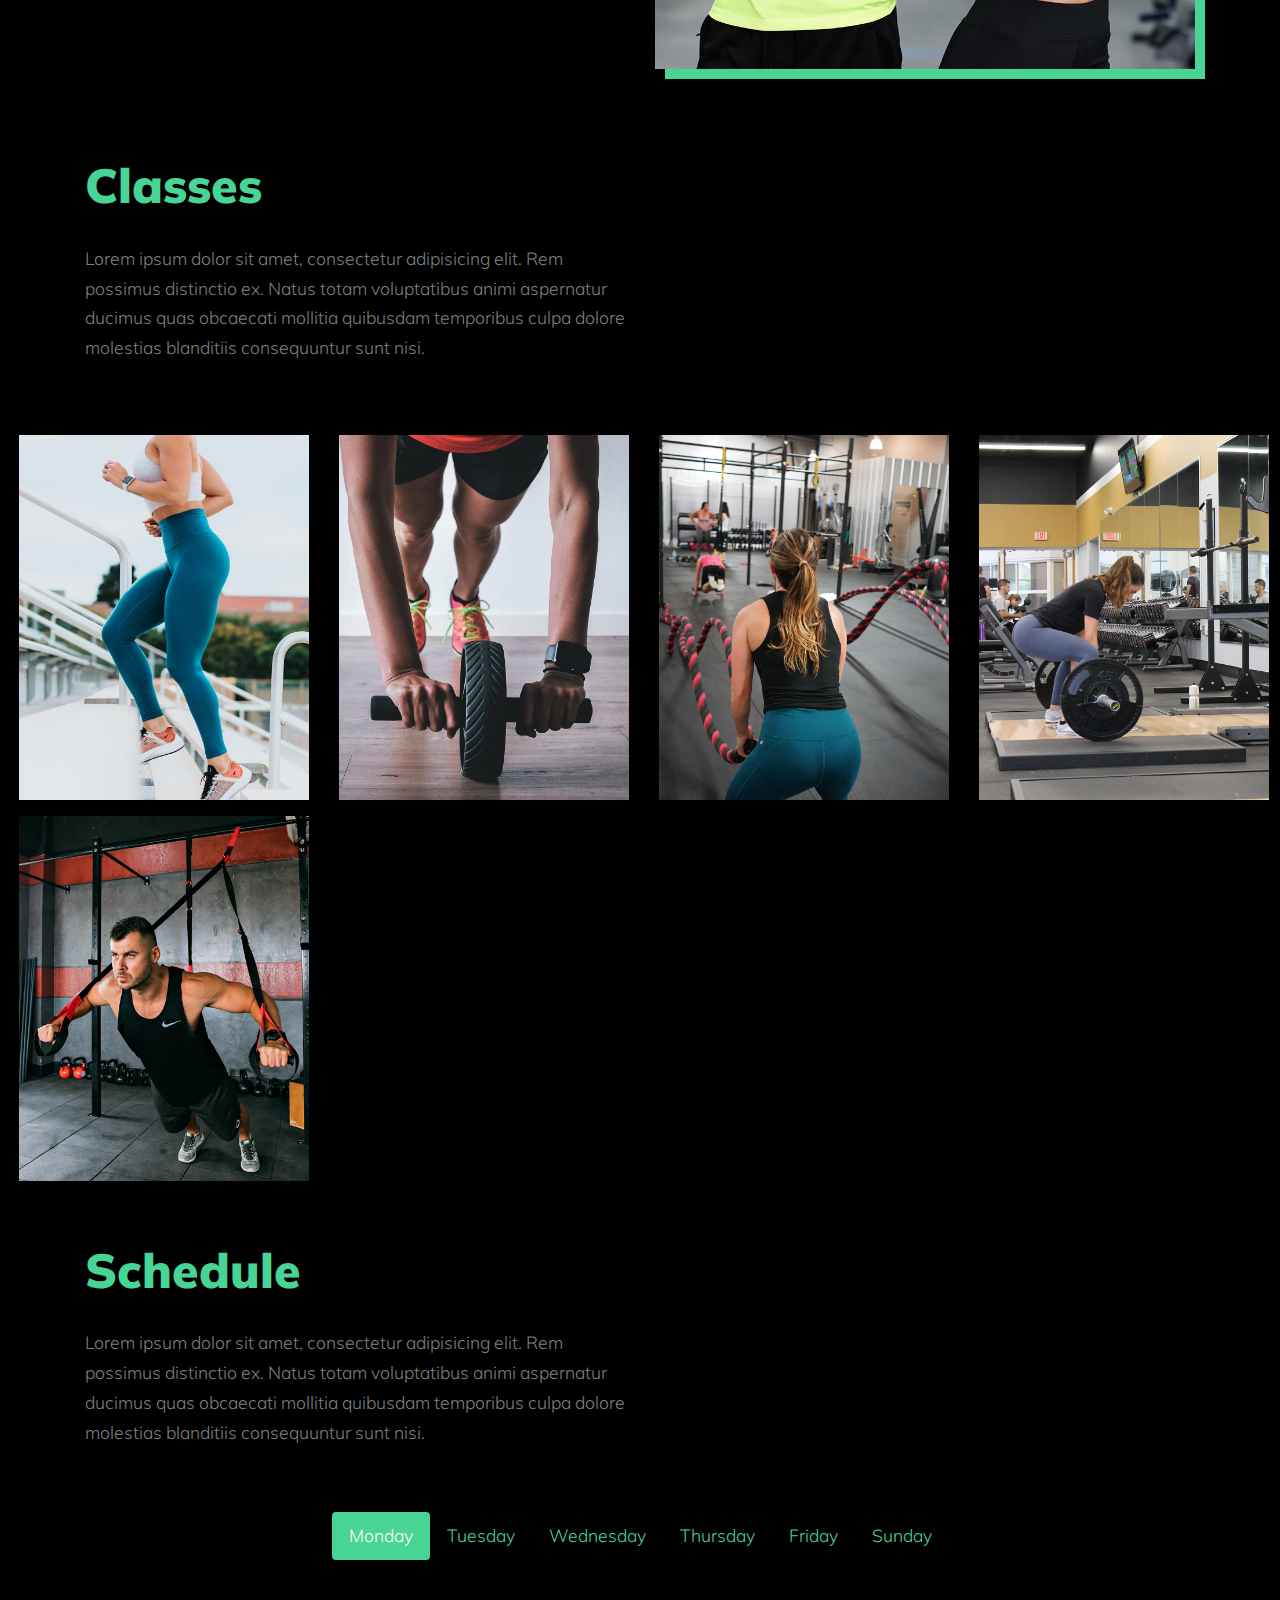
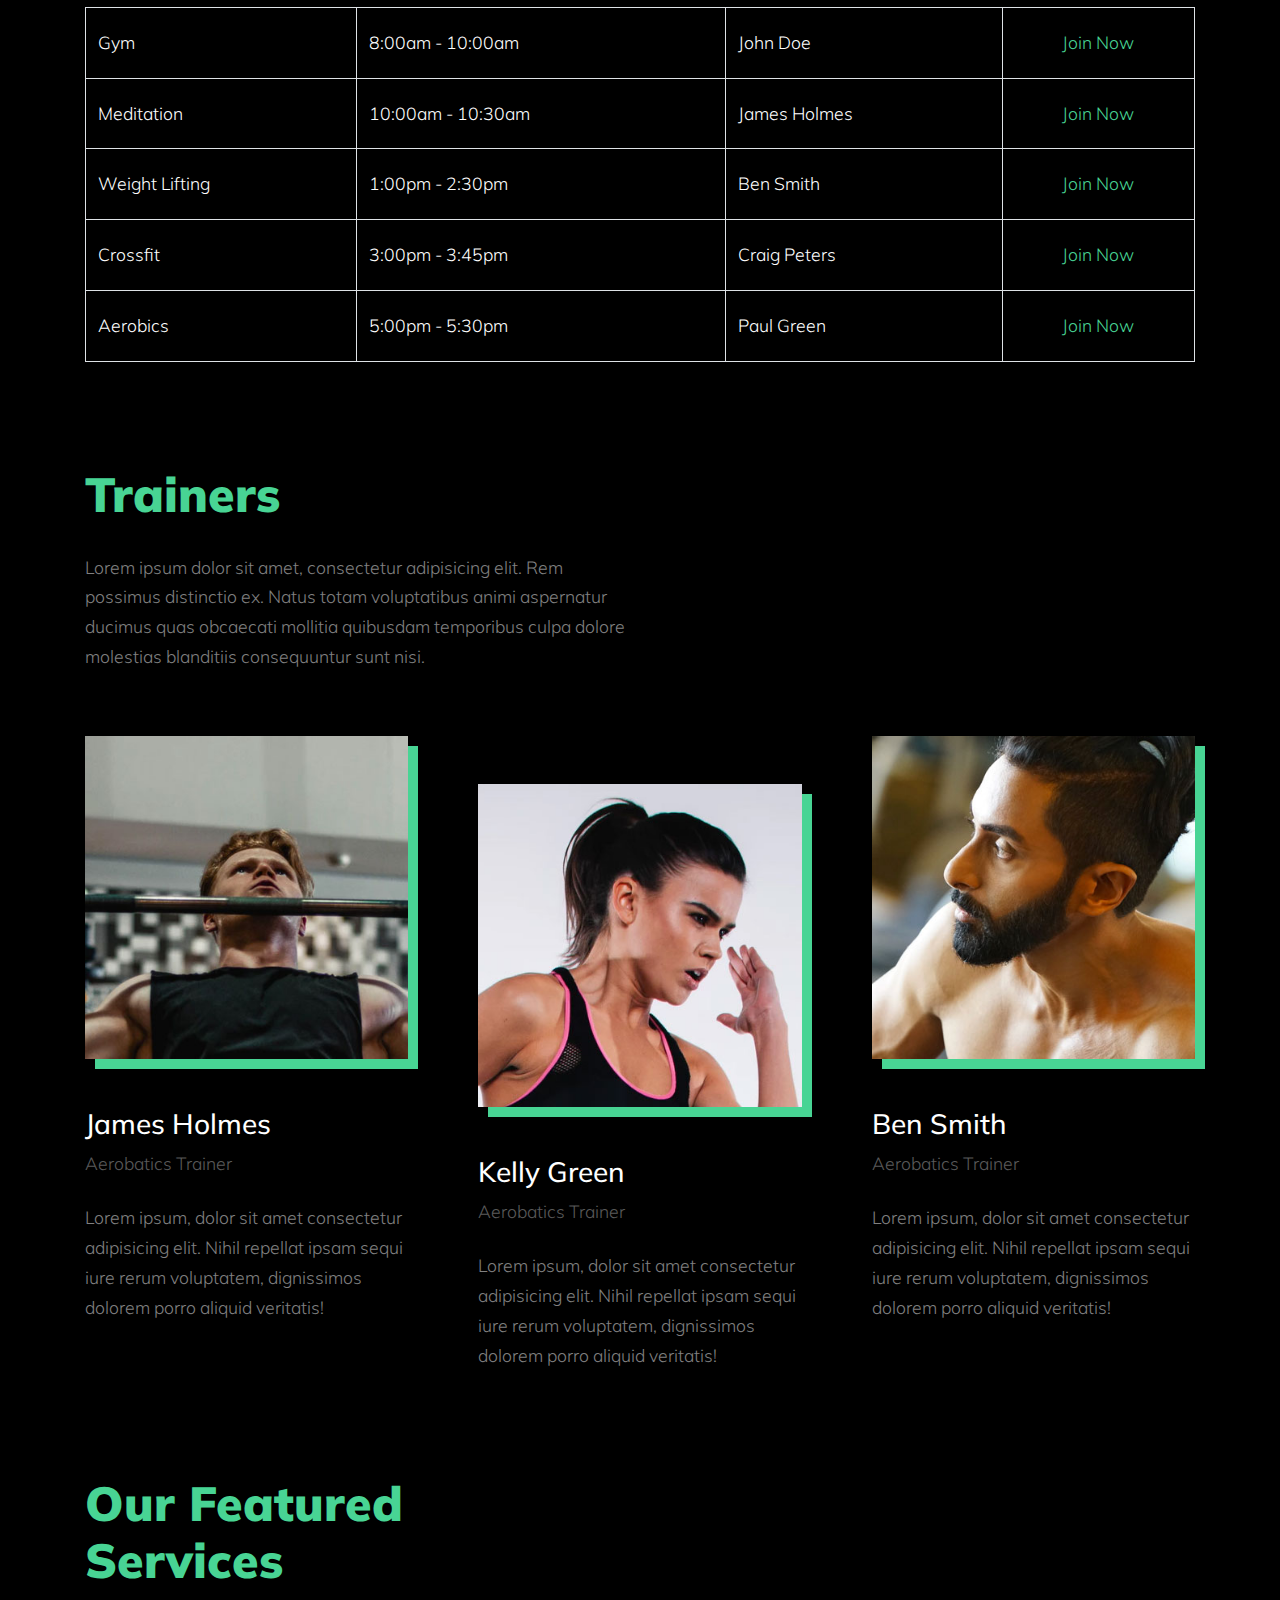
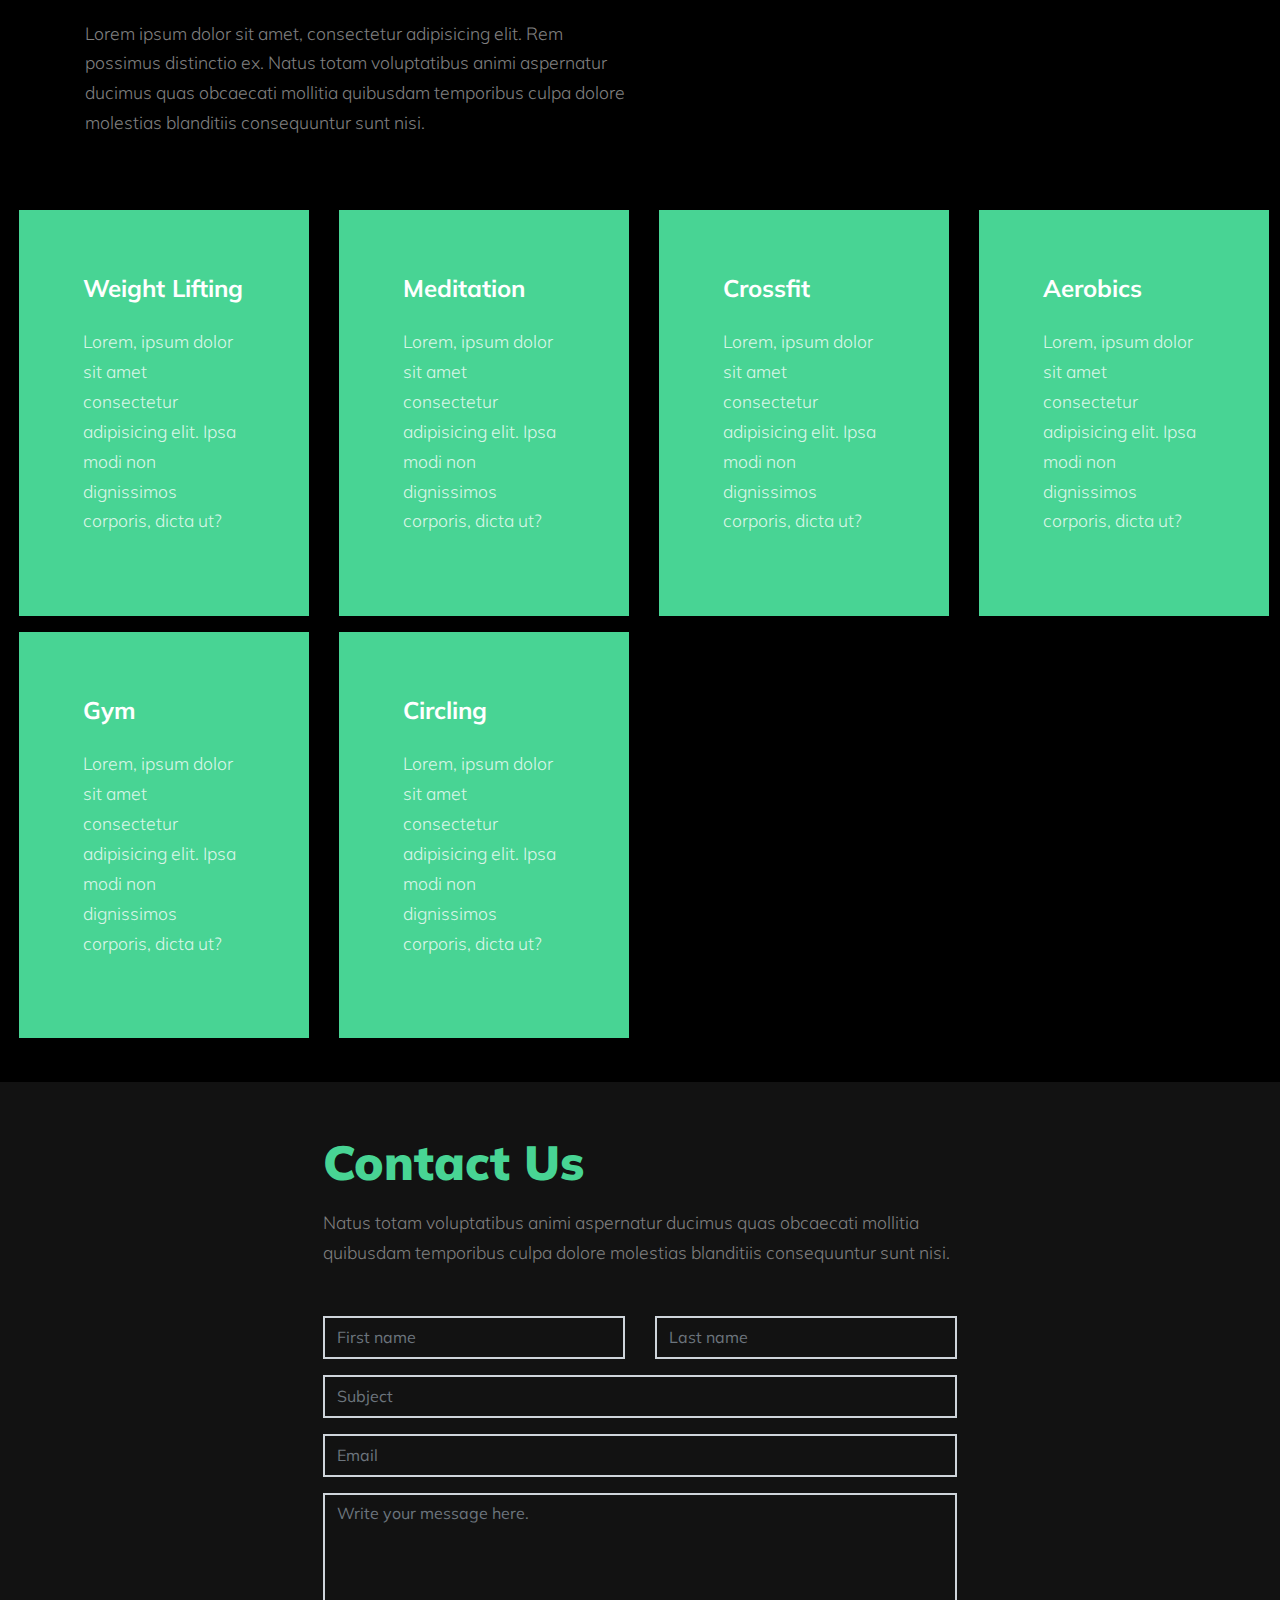
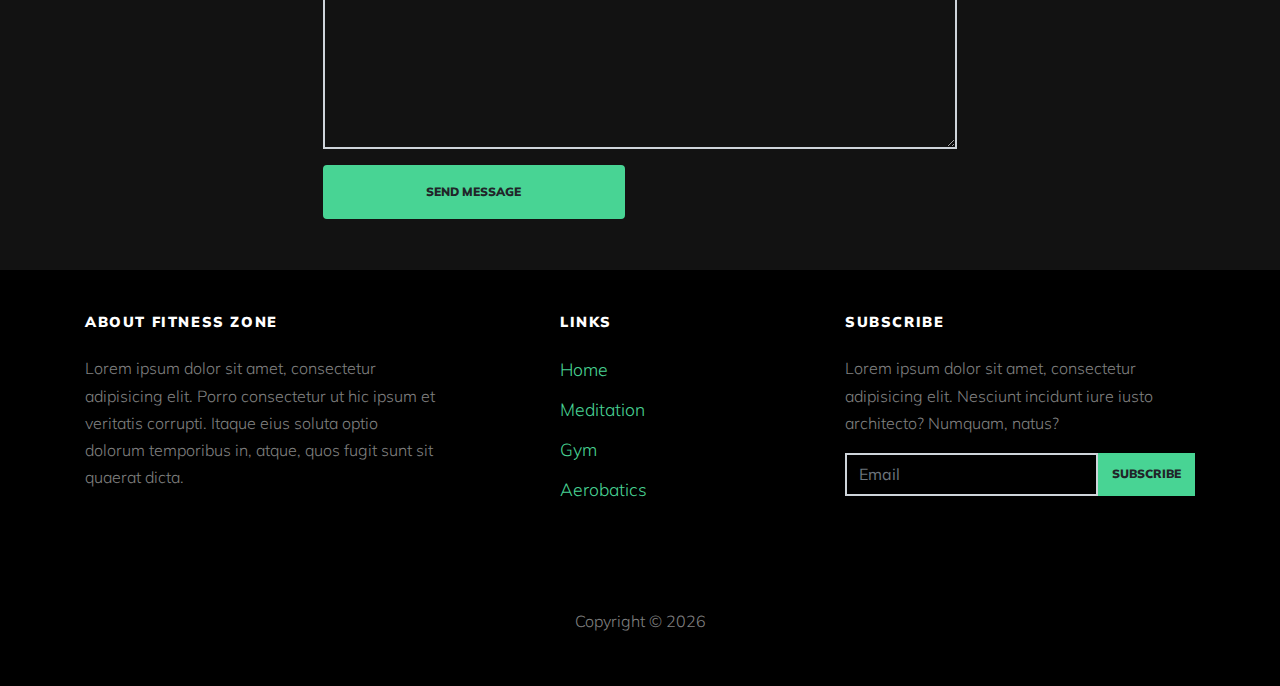
==== commit 415d41c8: "Final Submission Push" ====
--- a/index.html
+++ b/index.html
@@ -18,6 +18,11 @@
 
   <body class="">
     <!-- offcanvas-menu -->
+    <div id="message" class="alert-fixed my-4">
+      <div id="inner-message" class="alert alert-info">
+          <p id="alert-message"></p>
+      </div>
+  </div>
     <div class="site-wrap">
       <div class="site-mobile-menu site-navbar-target">
         <div class="site-mobile-menu-header">
@@ -930,20 +935,24 @@
                 consequuntur sunt nisi.
               </p>
 
-              <form method="post">
+              <form method="post" name="contact">
                 <div class="form-group row">
                   <div class="col-md-6 mb-3 mb-lg-0">
                     <input
+                    name="firstName"
                       type="text"
                       class="form-control"
                       placeholder="First name"
+                      
                     />
                   </div>
                   <div class="col-md-6">
                     <input
+                    name="lastName"
                       type="text"
                       class="form-control"
                       placeholder="Last name"
+                      
                     />
                   </div>
                 </div>
@@ -951,9 +960,11 @@
                 <div class="form-group row">
                   <div class="col-md-12">
                     <input
+                    name="subject"
                       type="text"
                       class="form-control"
                       placeholder="Subject"
+                      
                     />
                   </div>
                 </div>
@@ -961,15 +972,18 @@
                 <div class="form-group row">
                   <div class="col-md-12">
                     <input
+                    name="email"
                       type="email"
                       class="form-control"
                       placeholder="Email"
+                      
                     />
                   </div>
                 </div>
                 <div class="form-group row">
                   <div class="col-md-12">
                     <textarea
+                      name="message"
                       class="form-control"
                       id=""
                       cols="30"
@@ -981,11 +995,13 @@
 
                 <div class="form-group row">
                   <div class="col-md-6">
-                    <input
-                      type="submit"
+                    <button
+                      type="button"
                       class="btn btn-primary py-3 px-5 btn-block"
-                      value="Send Message"
-                    />
+                      onclick="submitForm()"
+                    >
+                    Send Message
+                    </button>
                   </div>
                 </div>
               </form>
@@ -1048,8 +1064,6 @@
                   <script>
                     document.write(new Date().getFullYear());
                   </script>
-                  All rights reserved | This template is made with
-                  <i class="icon-heart" aria-hidden="true"></i> by Us
                 </p>
               </div>
             </div>
@@ -1061,6 +1075,7 @@
   <script src="js/jquery-3.3.1.min.js"></script>
   <script src="js/popper.min.js"></script>
   <script src="js/bootstrap.min.js"></script>
+  <script src="js/bootstrap.bundle.js"></script>
   <script src="js/navbar.js"></script>
-
+  <script src="js/script.js"></script>
 </html>
--- a/css/style.css
+++ b/css/style.css
@@ -1314,3 +1314,18 @@
   padding-right: 35px;
   padding-left: 35px;
 }
+#message {
+  display: none;
+  width: 45%;
+}
+#inner-message {
+  margin: 0 auto;
+}
+.alert-fixed {
+  position: fixed;
+  top: 0px;
+  right: 25px;
+  width: 100%;
+  z-index: 9999;
+  border-radius: 0px;
+}
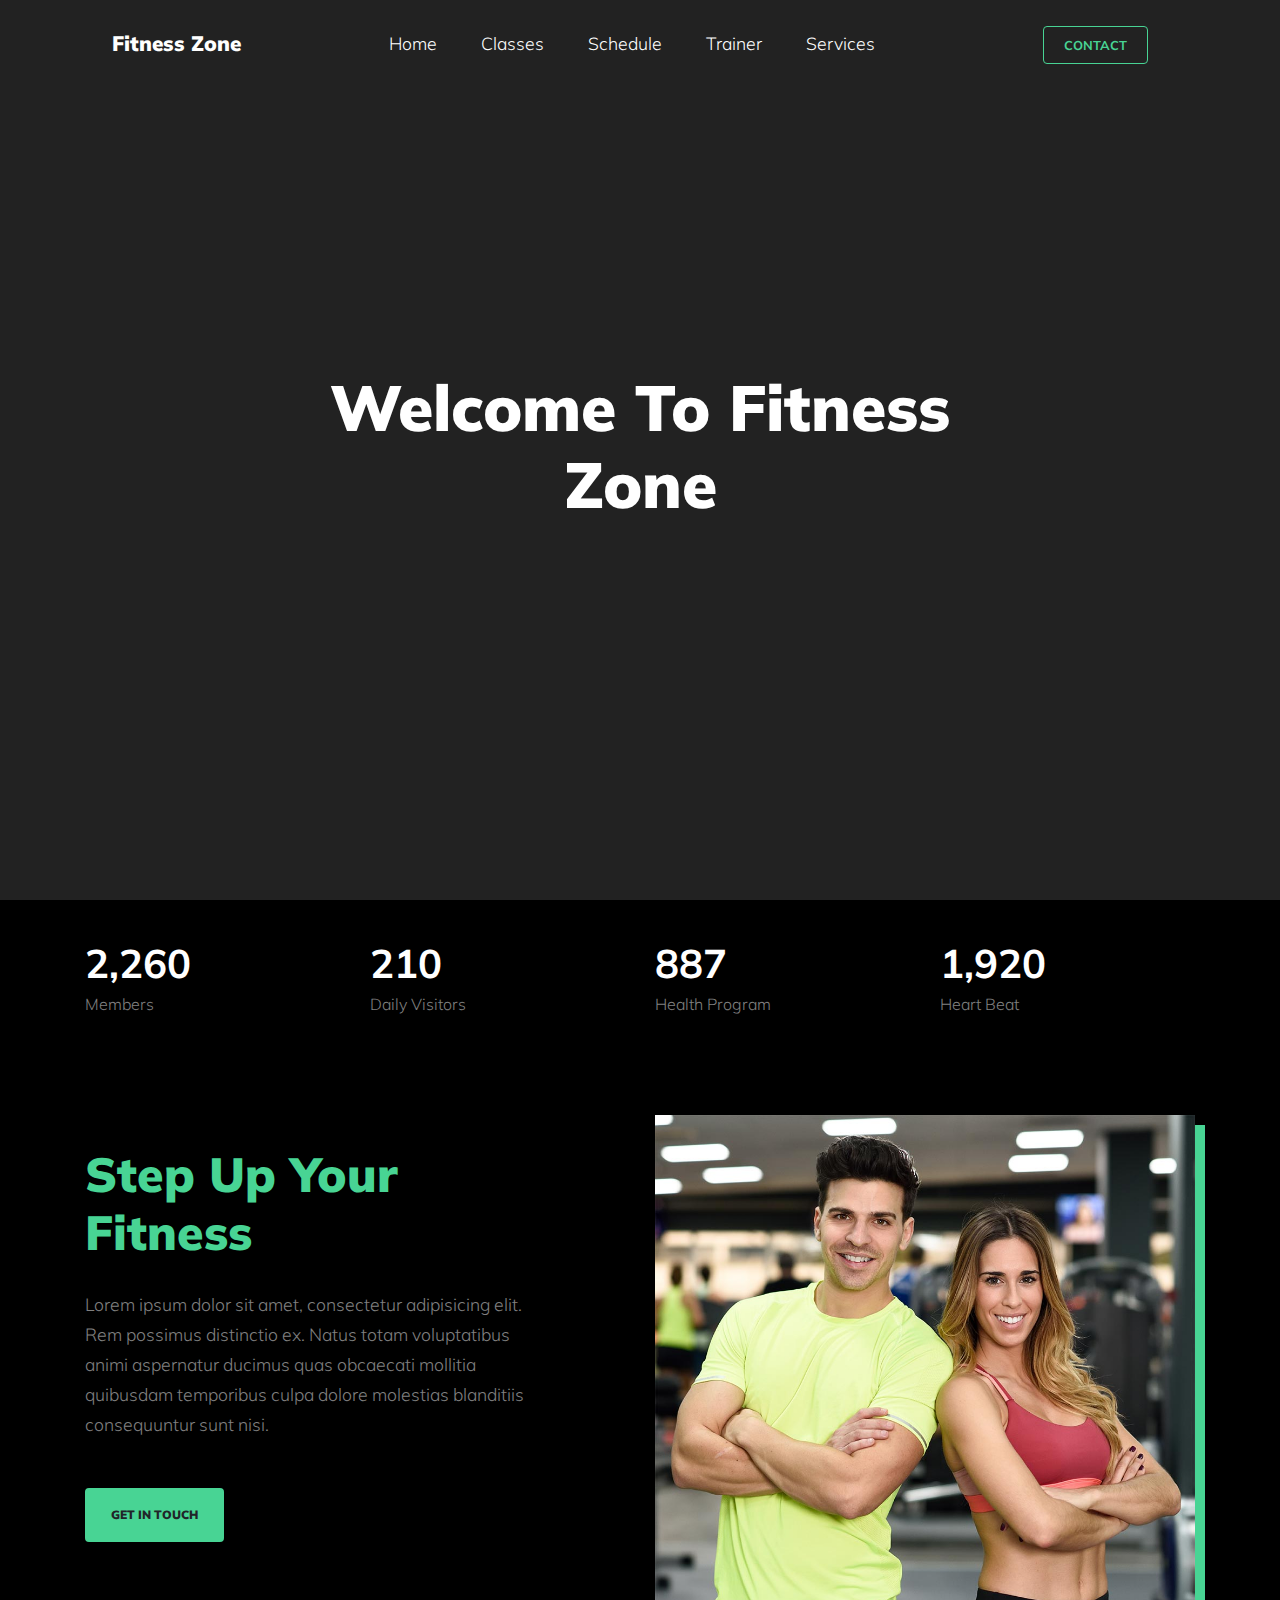
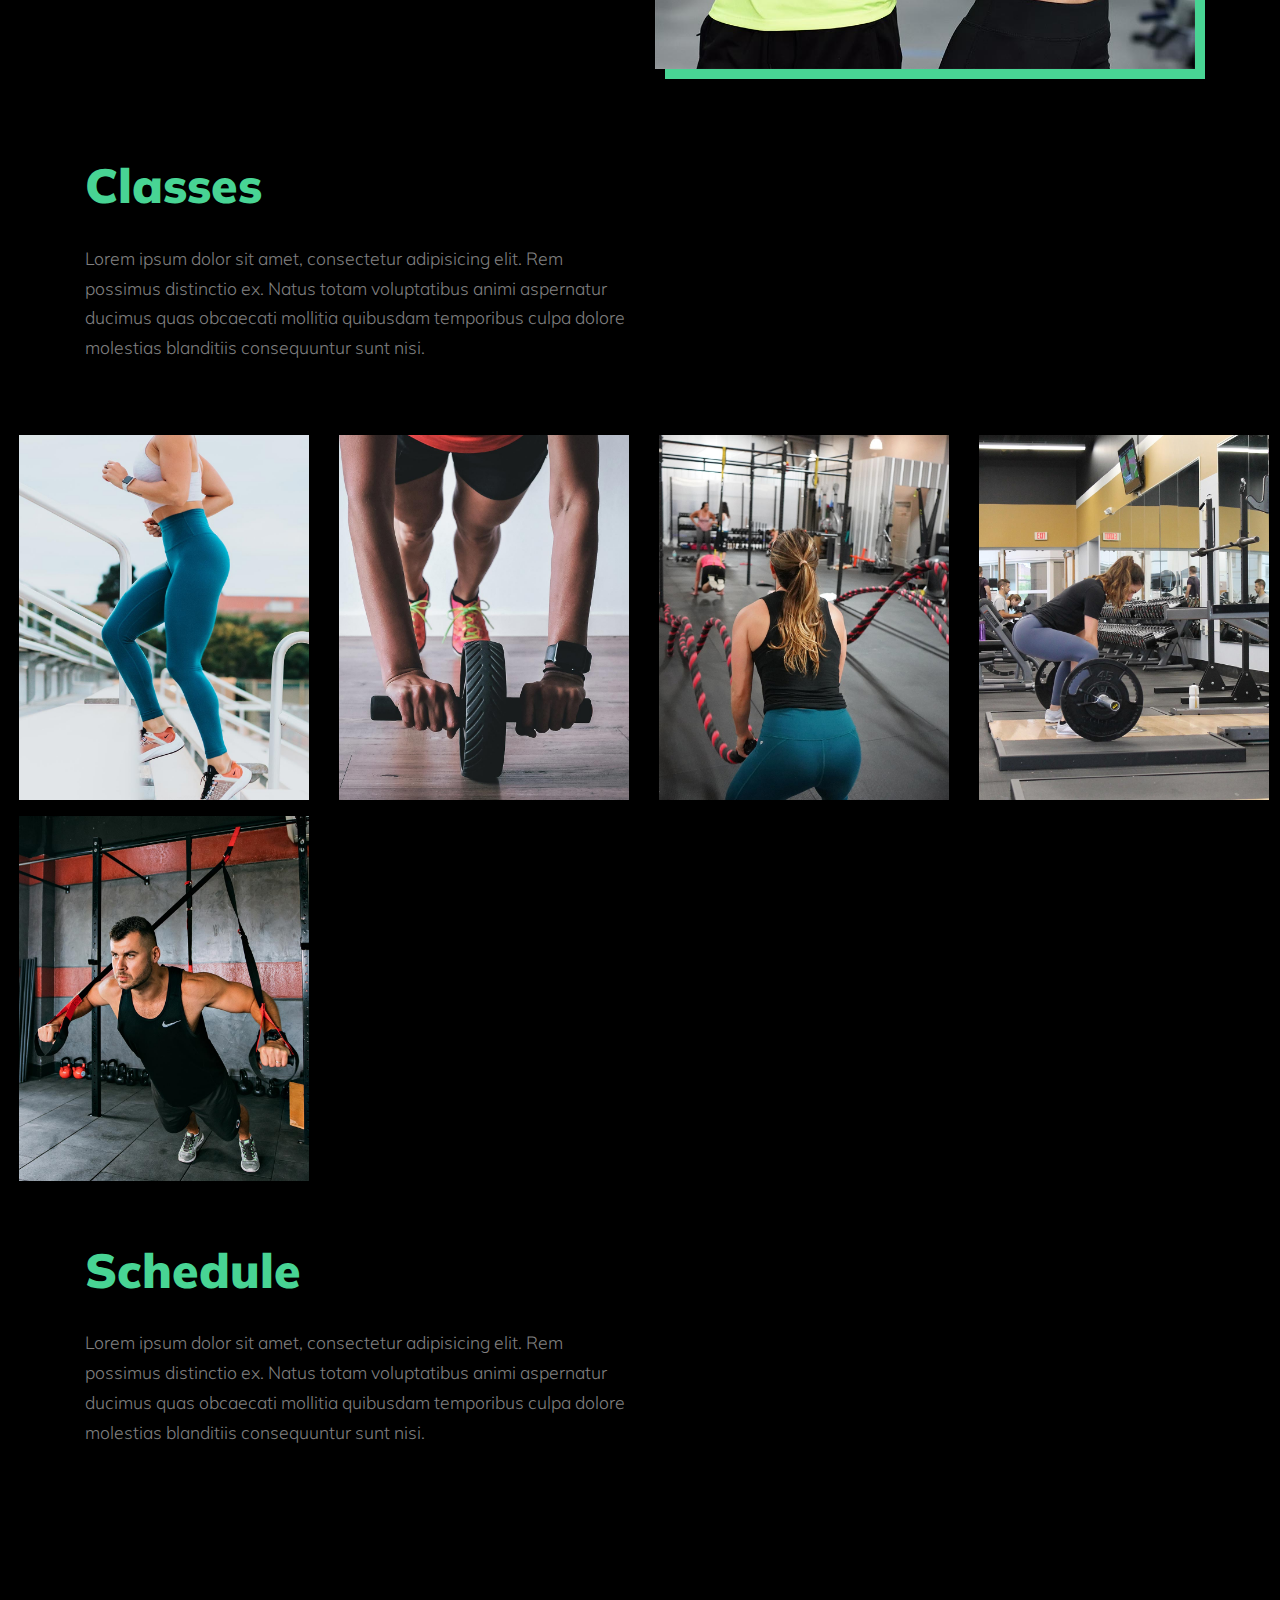
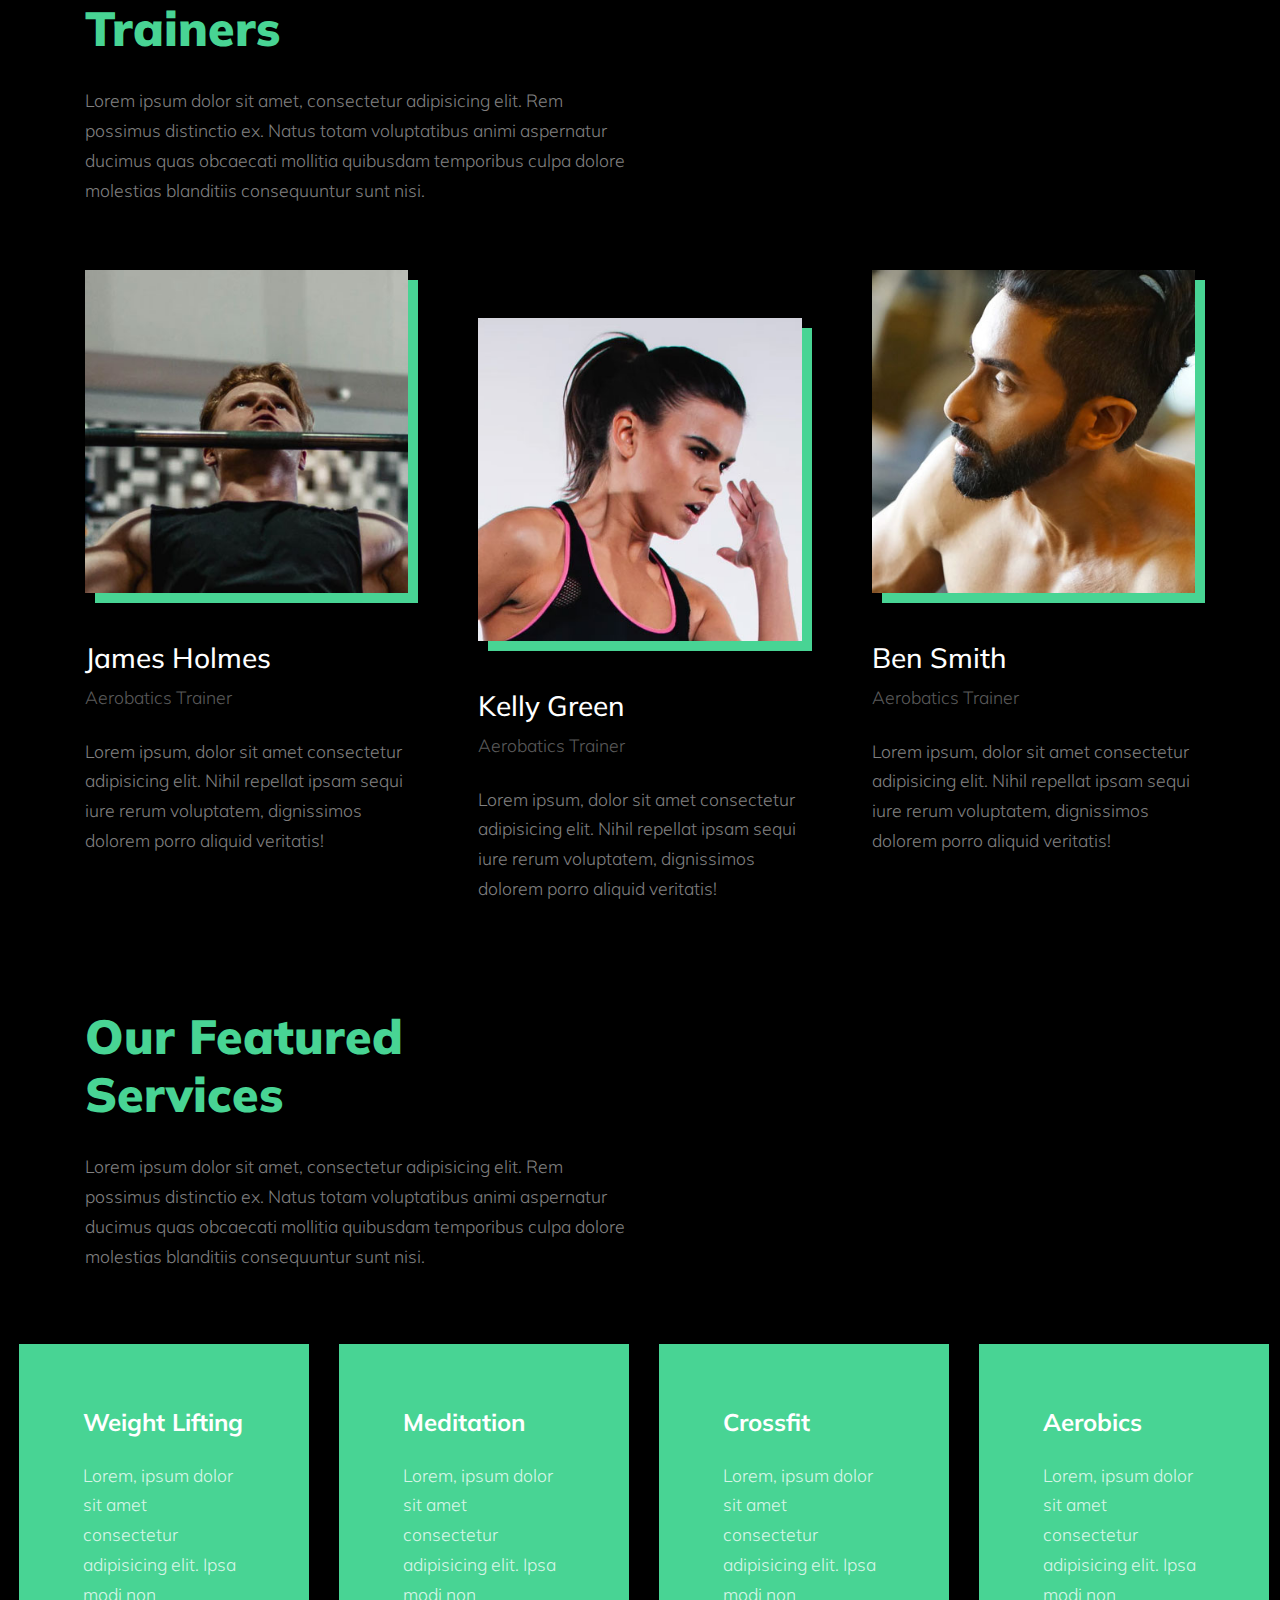
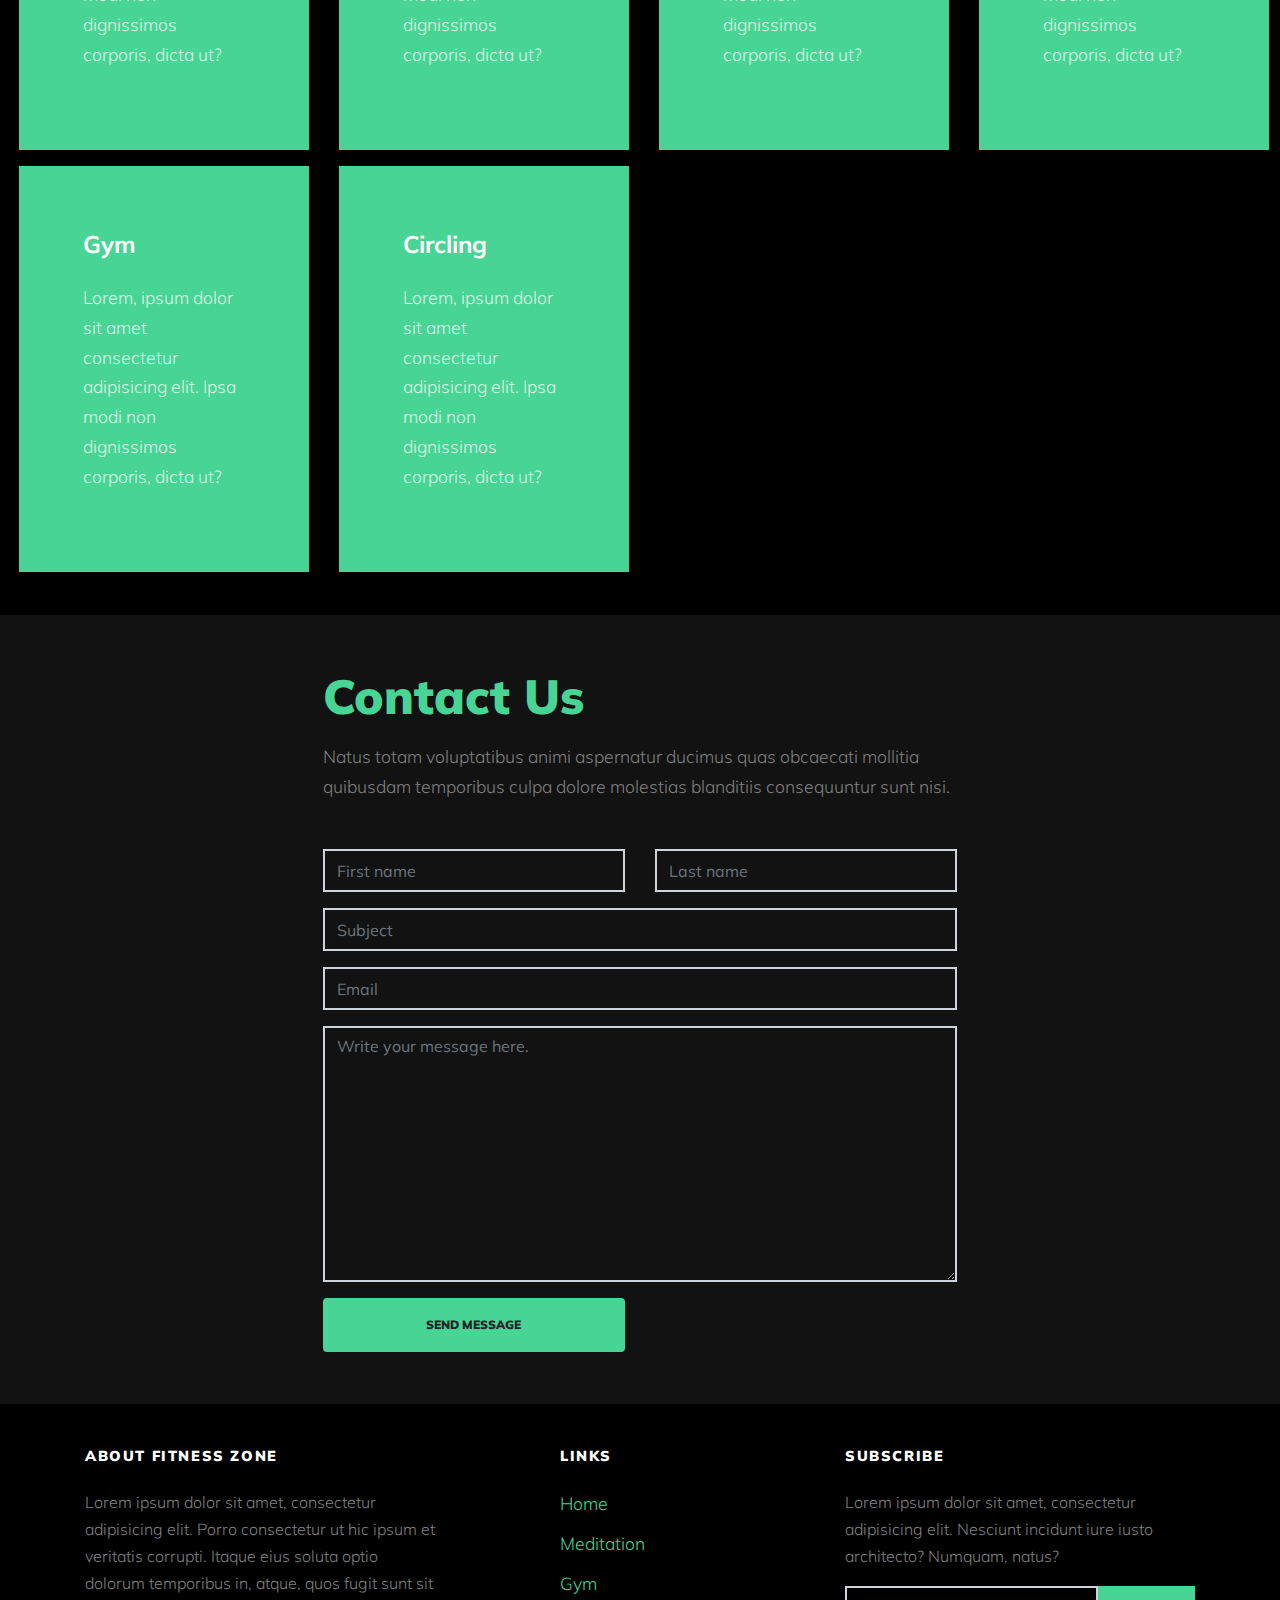
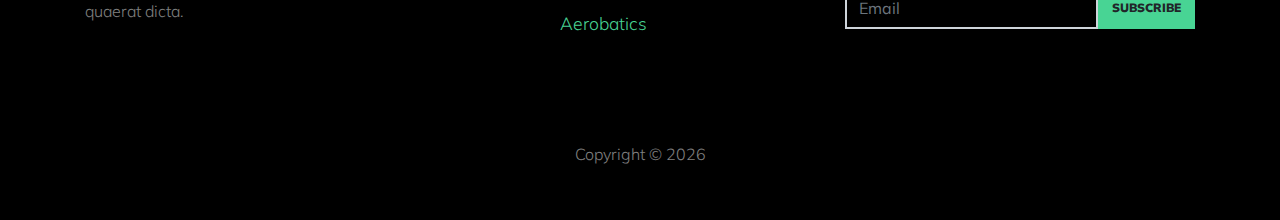
==== commit 1c0d2f62: "submission" ====
--- a/index.html
+++ b/index.html
@@ -1,1081 +1,554 @@
 <!DOCTYPE html>
 <html lang="en">
-  <head>
-    <title>Fitness Zone</title>
-    <meta charset="utf-8" />
-    <meta
-      name="viewport"
-      content="width=device-width, initial-scale=1, shrink-to-fit=no"
-    />
-
-    <link
-      href="https://fonts.googleapis.com/css?family=Muli:300,400,700,900"
-      rel="stylesheet"
-    />
-    <link rel="stylesheet" href="css/bootstrap.min.css" />
-    <link rel="stylesheet" href="css/style.css" />
-  </head>
-
-  <body class="">
-    <!-- offcanvas-menu -->
-    <div id="message" class="alert-fixed my-4">
-      <div id="inner-message" class="alert alert-info">
-          <p id="alert-message"></p>
+   <head>
+      <title>Fitness Zone</title>
+      <meta charset="utf-8" />
+      <meta
+         name="viewport"
+         content="width=device-width, initial-scale=1, shrink-to-fit=no"
+         />
+      <link
+         href="https://fonts.googleapis.com/css?family=Muli:300,400,700,900"
+         rel="stylesheet"
+         />
+      <link rel="stylesheet" href="css/bootstrap.min.css" />
+      <link rel="stylesheet" href="css/style.css" />
+   </head>
+   <body class="">
+      <!-- offcanvas-menu -->
+      <div id="message" class="alert-fixed my-4">
+         <div id="inner-message" class="alert alert-info">
+            <p id="alert-message"></p>
+         </div>
       </div>
-  </div>
-    <div class="site-wrap">
+      <div class="site-wrap">
       <div class="site-mobile-menu site-navbar-target">
-        <div class="site-mobile-menu-header">
-          <div class="site-mobile-menu-close mt-3 h4 text-black" onclick="manageNavbar()">
-              X
-          </div>
-        </div>
-        <div class="site-mobile-menu-body"><ul class="site-nav-wrap">
-                  <li><a href="#home-section" class="nav-link active">Home</a></li>
-                  <li>
-                    <a href="#classes-section" class="nav-link">Classes</a>
-                  </li>
-                  <li>
-                    <a href="#schedule-section" class="nav-link">Schedule</a>
-                  </li>
-                  <li>
-                    <a href="#trainer-section" class="nav-link">Trainer</a>
-                  </li>
-                  <li>
-                    <a href="#services-section" class="nav-link">Services</a>
-                  </li>
-                </ul><ul class="site-nav-wrap">
-                  <li class="cta">
-                    <a href="#contact-section" class="nav-link"><span class="rounded border border-primary">Contact</span></a>
-                  </li>
-                </ul></div>
+         <div class="site-mobile-menu-header">
+            <div class="site-mobile-menu-close mt-3 h4 text-black" onclick="manageNavbar()">
+               X
+            </div>
+         </div>
+         <div class="site-mobile-menu-body">
+            <ul class="site-nav-wrap">
+               <li><a href="#home-section" class="nav-link active">Home</a></li>
+               <li>
+                  <a href="#classes-section" class="nav-link">Classes</a>
+               </li>
+               <li>
+                  <a href="#schedule-section" class="nav-link">Schedule</a>
+               </li>
+               <li>
+                  <a href="#trainer-section" class="nav-link">Trainer</a>
+               </li>
+               <li>
+                  <a href="#services-section" class="nav-link">Services</a>
+               </li>
+            </ul>
+            <ul class="site-nav-wrap">
+               <li class="cta">
+                  <a href="#contact-section" class="nav-link"><span class="rounded border border-primary">Contact</span></a>
+               </li>
+            </ul>
+         </div>
       </div>
-
       <header
-      class="site-navbar py-4 js-sticky-header site-navbar-target"
-      role="banner"
-    >
-      <div class="container-fluid">
-        <div class="d-flex align-items-center">
-          <div class="site-logo"><a href="index.html">Fitness Zone</a></div>
-          <div class="ml-auto">
-            <nav
-              class="site-navigation position-relative text-right"
-              role="navigation"
-            >
-              <ul
-                class="site-menu mr-auto d-none d-lg-block"
-              >
-                <li><a href="#home-section" class="nav-link">Home</a></li>
-                <li>
-                  <a href="#classes-section" class="nav-link">Classes</a>
-                </li>
-                <li>
-                  <a href="#schedule-section" class="nav-link">Schedule</a>
-                </li>
-                <li>
-                  <a href="#trainer-section" class="nav-link">Trainer</a>
-                </li>
-                <li>
-                  <a href="#services-section" class="nav-link">Services</a>
-                </li>
-                <!-- <li class="nav-item">
-                  <div class="dropdown">
-                    <button
-                      class="btn btn-secondary dropdown-toggle"
-                      type="button"
-                      id="dropdownMenuButton"
-                      data-toggle="dropdown"
-                      aria-haspopup="true"
-                      aria-expanded="false"
-                    >
-                      Services
-                    </button>
-                    <div
-                      class="dropdown-menu"
-                      aria-labelledby="dropdownMenuButton"
-                    >
-                      <a class="dropdown-item" href="#">Action</a>
-                      <a class="dropdown-item" href="#">Another action</a>
-                      <a class="dropdown-item" href="#"
-                        >Something else here</a
-                      >
-                    </div>
-                  </div>
-                  <a href="#services-section" class="nav-link">Services</a>
-                </li> -->
-              </ul>
-            </nav>
-          </div>
-          <div class="ml-auto">
-            <nav
-              class="site-navigation position-relative text-right"
-              role="navigation"
-            >
-              <ul
-                class="site-menu main-menu site-menu-dark js-clone-nav mr-auto d-none d-lg-block"
-              >
-                <li class="cta">
-                  <a href="#contact-section" class="nav-link"
-                    ><span class="rounded border border-primary"
-                      >Contact</span
-                    ></a
-                  >
-                </li>
-              </ul>
-            </nav>
-            <div
-              href="#"
-              class="d-inline-block d-lg-none site-menu-toggle js-menu-toggle text-black float-right"
-              >
-              <img src="images/menu.png" alt="" onclick="manageNavbar()">
-          </div>
-          </div>
-        </div>
+         class="site-navbar py-4 js-sticky-header site-navbar-target"
+         role="banner"
+         >
+         <div class="container-fluid">
+            <div class="d-flex align-items-center">
+               <div class="site-logo"><a href="index.html">Fitness Zone</a></div>
+               <div class="ml-auto">
+                  <nav
+                     class="site-navigation position-relative text-right"
+                     role="navigation"
+                     >
+                     <ul
+                        class="site-menu mr-auto d-none d-lg-block"
+                        >
+                        <li><a href="#home-section" class="nav-link">Home</a></li>
+                        <li>
+                           <a href="#classes-section" class="nav-link">Classes</a>
+                        </li>
+                        <li>
+                           <a href="#schedule-section" class="nav-link">Schedule</a>
+                        </li>
+                        <li>
+                           <a href="#trainer-section" class="nav-link">Trainer</a>
+                        </li>
+                        <li>
+                           <a href="#services-section" class="nav-link">Services</a>
+                        </li>
+                     </ul>
+                  </nav>
+               </div>
+               <div class="ml-auto">
+                  <nav
+                     class="site-navigation position-relative text-right"
+                     role="navigation"
+                     >
+                     <ul
+                        class="site-menu main-menu site-menu-dark js-clone-nav mr-auto d-none d-lg-block"
+                        >
+                        <li class="cta">
+                           <a href="#contact-section" class="nav-link"
+                              ><span class="rounded border border-primary"
+                              >Contact</span
+                              ></a
+                              >
+                        </li>
+                     </ul>
+                  </nav>
+                  <div
+                     href="#"
+                     class="d-inline-block d-lg-none site-menu-toggle js-menu-toggle text-black float-right"
+                     >
+                     <img src="images/menu.png" alt="" onclick="manageNavbar()">
+                  </div>
+               </div>
+            </div>
+         </div>
+      </header>
+      <div class="intro-section" id="home-section" style="background-color: #ccc">
+         <div class="container">
+            <div class="row align-items-center">
+               <div class="col-lg-8 mx-auto text-center">
+                  <h1>Welcome To Fitness Zone</h1>
+               </div>
+            </div>
+         </div>
       </div>
-    </header>
-
-    <div class="intro-section" id="home-section" style="background-color: #ccc">
-      <div class="container">
-        <div class="row align-items-center">
-          <div class="col-lg-8 mx-auto text-center">
-            <h1>Welcome To Fitness Zone</h1>
-          </div>
-        </div>
+      <div class="site-section section-1">
+         <div class="container">
+            <div class="row mb-5">
+               <div class="col-lg-3">
+                  <div class="counter d-flex align-items-start mb-5">
+                     <div class="counter-text">
+                        <strong>2,260</strong>
+                        <span>Members</span>
+                     </div>
+                  </div>
+               </div>
+               <div class="col-lg-3">
+                  <div class="counter d-flex align-items-start">
+                     <div class="counter-text">
+                        <strong>210</strong>
+                        <span>Daily Visitors </span>
+                     </div>
+                  </div>
+               </div>
+               <div class="col-lg-3">
+                  <div class="counter d-flex align-items-start mb-5">
+                     <div class="counter-text">
+                        <strong>887</strong>
+                        <span>Health Program</span>
+                     </div>
+                  </div>
+               </div>
+               <div class="col-lg-3">
+                  <div class="counter d-flex align-items-start">
+                     <div class="counter-text">
+                        <strong>1,920</strong>
+                        <span>Heart Beat</span>
+                     </div>
+                  </div>
+               </div>
+            </div>
+            <div class="row">
+               <div class="col-lg-5 mr-auto mb-5 align-self-center">
+                  <div class="mb-5">
+                     <h2 class="section-title">Step Up Your Fitness</h2>
+                     <p class="mb-5">
+                        Lorem ipsum dolor sit amet, consectetur adipisicing elit. Rem
+                        possimus distinctio ex. Natus totam voluptatibus animi
+                        aspernatur ducimus quas obcaecati mollitia quibusdam temporibus
+                        culpa dolore molestias blanditiis consequuntur sunt nisi.
+                     </p>
+                     <p>
+                        <a
+                           href="#contact-section"
+                           class="btn btn-primary smoothscroll py-3 px-4"
+                           >Get In Touch</a
+                           >
+                     </p>
+                  </div>
+               </div>
+               <div class="col-lg-6">
+                  <div class="image-absolute-box">
+                     <img
+                        src="images/about_1.jpg"
+                        alt="Image"
+                        class="img-fluid img-shadow"
+                        />
+                  </div>
+               </div>
+            </div>
+         </div>
       </div>
-    </div>
-
-    <div class="site-section section-1">
-      <div class="container">
-        <div class="row mb-5">
-          <div class="col-lg-3">
-            <div class="counter d-flex align-items-start mb-5">
-              <div class="icon-wrap">
-                <span class="flaticon-muscle text-primary"></span>
-              </div>
-              <div class="counter-text">
-                <strong>2,260</strong>
-                <span>Members</span>
-              </div>
-            </div>
-          </div>
-          <div class="col-lg-3">
-            <div class="counter d-flex align-items-start">
-              <div class="icon-wrap">
-                <span class="flaticon-stationary-bike text-primary"></span>
-              </div>
-              <div class="counter-text">
-                <strong>210</strong>
-                <span>Daily Visitors </span>
-              </div>
-            </div>
-          </div>
-          <div class="col-lg-3">
-            <div class="counter d-flex align-items-start mb-5">
-              <div class="icon-wrap">
-                <span class="flaticon-banana text-primary"></span>
-              </div>
-              <div class="counter-text">
-                <strong>887</strong>
-                <span>Health Program</span>
-              </div>
-            </div>
-          </div>
-          <div class="col-lg-3">
-            <div class="counter d-flex align-items-start">
-              <div class="icon-wrap">
-                <span class="flaticon-heart text-primary"></span>
-              </div>
-              <div class="counter-text">
-                <strong>1,920</strong>
-                <span>Heart Beat</span>
-              </div>
-            </div>
-          </div>
-        </div>
-        <div class="row">
-          <div class="col-lg-5 mr-auto mb-5 align-self-center">
-            <div class="mb-5">
-              <h2 class="section-title">Step Up Your Fitness</h2>
-              <p class="mb-5">
-                Lorem ipsum dolor sit amet, consectetur adipisicing elit. Rem
-                possimus distinctio ex. Natus totam voluptatibus animi
-                aspernatur ducimus quas obcaecati mollitia quibusdam temporibus
-                culpa dolore molestias blanditiis consequuntur sunt nisi.
-              </p>
-              <p>
-                <a
-                  href="#contact-section"
-                  class="btn btn-primary smoothscroll py-3 px-4"
-                  >Get In Touch</a
-                >
-              </p>
-            </div>
-          </div>
-
-          <div class="col-lg-6">
-            <div class="image-absolute-box">
-              <img
-                src="images/about_1.jpg"
-                alt="Image"
-                class="img-fluid img-shadow"
-              />
-            </div>
-          </div>
-        </div>
+      <div class="site-section section-2" id="classes-section">
+         <div class="container">
+            <div class="row">
+               <div class="col-lg-6 mb-5">
+                  <h2 class="section-title">Classes</h2>
+                  <p>
+                     Lorem ipsum dolor sit amet, consectetur adipisicing elit. Rem
+                     possimus distinctio ex. Natus totam voluptatibus animi aspernatur
+                     ducimus quas obcaecati mollitia quibusdam temporibus culpa dolore
+                     molestias blanditiis consequuntur sunt nisi.
+                  </p>
+               </div>
+            </div>
+         </div>
+         <div class="container-fluid mx-1">
+            <div class="row">
+               <div class="col-lg-3 col-md-5 col-sm-12">
+                  <a class="work-thumb my-2" href="single.html">
+                     <div class="work-text">
+                        <h3>Classes fitness name here</h3>
+                        <span class="category">Fitness</span>
+                     </div>
+                     <img src="images/slide_0.jpg" alt="Image" class="img-fluid" />
+                  </a>
+               </div>
+               <div class="col-lg-3 col-md-5 col-sm-12">
+                  <a class="work-thumb my-2" href="single.html">
+                     <div class="work-text">
+                        <h3>Classes fitness name here</h3>
+                        <span class="category">Cardio Vascular</span>
+                     </div>
+                     <img src="images/slide_1.jpg" alt="Image" class="img-fluid" />
+                  </a>
+               </div>
+               <div class="col-lg-3 col-md-5 col-sm-12">
+                  <a class="work-thumb my-2" href="single.html">
+                     <div class="work-text">
+                        <h3>Classes fitness name here</h3>
+                        <span class="category">Lose Weight</span>
+                     </div>
+                     <img src="images/slide_2.jpg" alt="Image" class="img-fluid" />
+                  </a>
+               </div>
+               <div class="col-lg-3 col-md-5 col-sm-12">
+                  <a class="work-thumb my-2" href="single.html">
+                     <div class="work-text">
+                        <h3>Classes fitness name here</h3>
+                        <span class="category">Fitness</span>
+                     </div>
+                     <img src="images/slide_3.jpg" alt="Image" class="img-fluid" />
+                  </a>
+               </div>
+               <div class="col-lg-3 col-md-5 col-sm-12">
+                  <a class="work-thumb my-2" href="single.html">
+                     <div class="work-text">
+                        <h3>Classes fitness name here</h3>
+                        <span class="category">Fitness</span>
+                     </div>
+                     <img src="images/slide_4.jpg" alt="Image" class="img-fluid" />
+                  </a>
+               </div>
+            </div>
+         </div>
+         <div class="site-section section-2" id="schedule-section">
+            <div class="container">
+               <div class="row">
+                  <div class="col-lg-6 mb-5">
+                     <h2 class="section-title">Schedule</h2>
+                     <p>
+                        Lorem ipsum dolor sit amet, consectetur adipisicing elit. Rem
+                        possimus distinctio ex. Natus totam voluptatibus animi
+                        aspernatur ducimus quas obcaecati mollitia quibusdam temporibus
+                        culpa dolore molestias blanditiis consequuntur sunt nisi.
+                     </p>
+                  </div>
+               </div>
+            </div>
+         </div>
+         <div class="site-section" id="trainer-section">
+            <div class="container">
+               <div class="row">
+                  <div class="col-lg-6 mb-5">
+                     <h2 class="section-title">Trainers</h2>
+                     <p>
+                        Lorem ipsum dolor sit amet, consectetur adipisicing elit. Rem
+                        possimus distinctio ex. Natus totam voluptatibus animi
+                        aspernatur ducimus quas obcaecati mollitia quibusdam temporibus
+                        culpa dolore molestias blanditiis consequuntur sunt nisi.
+                     </p>
+                  </div>
+               </div>
+               <div class="row large-gutters">
+                  <div class="col-md-6 person col-lg-4 mb-4 mb-lg-0">
+                     <img
+                        src="images/person_1.jpg"
+                        alt="Image"
+                        class="img-fluid mb-5"
+                        />
+                     <h3>James Holmes</h3>
+                     <p class="mb-4 opacity-7">Aerobatics Trainer</p>
+                     <p>
+                        Lorem ipsum, dolor sit amet consectetur adipisicing elit. Nihil
+                        repellat ipsam sequi iure rerum voluptatem, dignissimos dolorem
+                        porro aliquid veritatis!
+                     </p>
+                  </div>
+                  <div class="col-md-6 person col-lg-4 mb-4 mb-lg-0 mt-5">
+                     <img
+                        src="images/person_2.jpg"
+                        alt="Image"
+                        class="img-fluid mb-5"
+                        />
+                     <h3>Kelly Green</h3>
+                     <p class="mb-4 opacity-7">Aerobatics Trainer</p>
+                     <p>
+                        Lorem ipsum, dolor sit amet consectetur adipisicing elit. Nihil
+                        repellat ipsam sequi iure rerum voluptatem, dignissimos dolorem
+                        porro aliquid veritatis!
+                     </p>
+                  </div>
+                  <div class="col-md-6 person col-lg-4 mb-4 mb-lg-0">
+                     <img
+                        src="images/person_3.jpg"
+                        alt="Image"
+                        class="img-fluid mb-5"
+                        />
+                     <h3>Ben Smith</h3>
+                     <p class="mb-4 opacity-7">Aerobatics Trainer</p>
+                     <p>
+                        Lorem ipsum, dolor sit amet consectetur adipisicing elit. Nihil
+                        repellat ipsam sequi iure rerum voluptatem, dignissimos dolorem
+                        porro aliquid veritatis!
+                     </p>
+                  </div>
+               </div>
+            </div>
+         </div>
+         <div class="site-section" id="services-section">
+            <div class="container">
+               <div class="row">
+                  <div class="col-lg-6 mb-5">
+                     <h2 class="section-title">Our Featured Services</h2>
+                     <p>
+                        Lorem ipsum dolor sit amet, consectetur adipisicing elit. Rem
+                        possimus distinctio ex. Natus totam voluptatibus animi
+                        aspernatur ducimus quas obcaecati mollitia quibusdam temporibus
+                        culpa dolore molestias blanditiis consequuntur sunt nisi.
+                     </p>
+                  </div>
+               </div>
+            </div>
+            <div class="container-fluid mx-1">
+               <div class="row">
+                  <div class="col-sm-12 col-md-4 col-lg-3">
+                     <div class="service">
+                        <div>
+                           <h3>Weight Lifting</h3>
+                           <span></span>
+                           <p>
+                              Lorem, ipsum dolor sit amet consectetur adipisicing elit.
+                              Ipsa modi non dignissimos corporis, dicta ut?
+                           </p>
+                        </div>
+                     </div>
+                  </div>
+                  <div class="col-sm-12 col-md-4 col-lg-3">
+                     <div class="service">
+                        <div>
+                           <h3>Meditation</h3>
+                           <p>
+                              Lorem, ipsum dolor sit amet consectetur adipisicing elit.
+                              Ipsa modi non dignissimos corporis, dicta ut?
+                           </p>
+                        </div>
+                     </div>
+                  </div>
+                  <div class="col-sm-12 col-md-4 col-lg-3">
+                     <div class="service">
+                        <div>
+                           <h3>Crossfit</h3>
+                           <p>
+                              Lorem, ipsum dolor sit amet consectetur adipisicing elit.
+                              Ipsa modi non dignissimos corporis, dicta ut?
+                           </p>
+                        </div>
+                     </div>
+                  </div>
+                  <div class="col-sm-12 col-md-4 col-lg-3">
+                     <div class="service">
+                        <div>
+                           <h3>Aerobics</h3>
+                           <p>
+                              Lorem, ipsum dolor sit amet consectetur adipisicing elit.
+                              Ipsa modi non dignissimos corporis, dicta ut?
+                           </p>
+                        </div>
+                     </div>
+                  </div>
+                  <div class="col-sm-12 col-md-4 col-lg-3">
+                     <div class="service">
+                        <div>
+                           <h3>Gym</h3>
+                           <p>
+                              Lorem, ipsum dolor sit amet consectetur adipisicing elit.
+                              Ipsa modi non dignissimos corporis, dicta ut?
+                           </p>
+                        </div>
+                     </div>
+                  </div>
+                  <div class="col-sm-12 col-md-4 col-lg-3">
+                     <div class="service">
+                        <div>
+                           <h3>Circling</h3>
+                           <p>
+                              Lorem, ipsum dolor sit amet consectetur adipisicing elit.
+                              Ipsa modi non dignissimos corporis, dicta ut?
+                           </p>
+                        </div>
+                     </div>
+                  </div>
+               </div>
+            </div>
+            <!-- </div> -->
+         </div>
+         <div class="site-section bg-dark" id="contact-section">
+            <div class="container">
+               <div class="row justify-content-center">
+                  <div class="col-md-7">
+                     <h2 class="section-title mb-3">Contact Us</h2>
+                     <p class="mb-5">
+                        Natus totam voluptatibus animi aspernatur ducimus quas obcaecati
+                        mollitia quibusdam temporibus culpa dolore molestias blanditiis
+                        consequuntur sunt nisi.
+                     </p>
+                     <form method="post" name="contact">
+                        <div class="form-group row">
+                           <div class="col-md-6 mb-3 mb-lg-0">
+                              <input
+                                 name="firstName"
+                                 type="text"
+                                 class="form-control"
+                                 placeholder="First name"
+                                 />
+                           </div>
+                           <div class="col-md-6">
+                              <input
+                                 name="lastName"
+                                 type="text"
+                                 class="form-control"
+                                 placeholder="Last name"
+                                 />
+                           </div>
+                        </div>
+                        <div class="form-group row">
+                           <div class="col-md-12">
+                              <input
+                                 name="subject"
+                                 type="text"
+                                 class="form-control"
+                                 placeholder="Subject"
+                                 />
+                           </div>
+                        </div>
+                        <div class="form-group row">
+                           <div class="col-md-12">
+                              <input
+                                 name="email"
+                                 type="email"
+                                 class="form-control"
+                                 placeholder="Email"
+                                 />
+                           </div>
+                        </div>
+                        <div class="form-group row">
+                           <div class="col-md-12">
+                              <textarea
+                                 name="message"
+                                 class="form-control"
+                                 id=""
+                                 cols="30"
+                                 rows="10"
+                                 placeholder="Write your message here."
+                                 ></textarea>
+                           </div>
+                        </div>
+                        <div class="form-group row">
+                           <div class="col-md-6">
+                              <button
+                                 type="button"
+                                 class="btn btn-primary py-3 px-5 btn-block"
+                                 onclick="submitForm()"
+                                 >
+                              Send Message
+                              </button>
+                           </div>
+                        </div>
+                     </form>
+                  </div>
+               </div>
+            </div>
+         </div>
+         <footer class="footer-section">
+            <div class="container">
+               <div class="row">
+                  <div class="col-md-4">
+                     <h3>About Fitness Zone</h3>
+                     <p>
+                        Lorem ipsum dolor sit amet, consectetur adipisicing elit. Porro
+                        consectetur ut hic ipsum et veritatis corrupti. Itaque eius
+                        soluta optio dolorum temporibus in, atque, quos fugit sunt sit
+                        quaerat dicta.
+                     </p>
+                  </div>
+                  <div class="col-md-3 ml-auto">
+                     <h3>Links</h3>
+                     <ul class="list-unstyled footer-links">
+                        <li><a href="#">Home</a></li>
+                        <li><a href="#">Meditation</a></li>
+                        <li><a href="#">Gym</a></li>
+                        <li><a href="#">Aerobatics</a></li>
+                     </ul>
+                  </div>
+                  <div class="col-md-4">
+                     <h3>Subscribe</h3>
+                     <p>
+                        Lorem ipsum dolor sit amet, consectetur adipisicing elit.
+                        Nesciunt incidunt iure iusto architecto? Numquam, natus?
+                     </p>
+                     <form action="#">
+                        <div class="d-flex mb-5">
+                           <input
+                              type="text"
+                              class="form-control rounded-0"
+                              placeholder="Email"
+                              />
+                           <input
+                              type="submit"
+                              class="btn btn-primary rounded-0"
+                              value="Subscribe"
+                              />
+                        </div>
+                     </form>
+                  </div>
+               </div>
+               <div class="row pt-2 mt-2 text-center">
+                  <div class="col-md-12">
+                     <div class="pt-5">
+                        <p>
+                           Copyright &copy;
+                           <script>
+                              document.write(new Date().getFullYear());
+                           </script>
+                        </p>
+                     </div>
+                  </div>
+               </div>
+            </div>
+         </footer>
       </div>
-    </div>
-
-    <div class="site-section section-2" id="classes-section">
-      <div class="container">
-        <div class="row">
-          <div class="col-lg-6 mb-5">
-            <h2 class="section-title">Classes</h2>
-            <p>
-              Lorem ipsum dolor sit amet, consectetur adipisicing elit. Rem
-              possimus distinctio ex. Natus totam voluptatibus animi aspernatur
-              ducimus quas obcaecati mollitia quibusdam temporibus culpa dolore
-              molestias blanditiis consequuntur sunt nisi.
-            </p>
-          </div>
-        </div>
-      </div>
-      <!-- <div class="owl-carousel nonloop-block-13"> -->
-      <div class="container-fluid mx-1">
-        <div class="row">
-          <div class="col-lg-3 col-md-5 col-sm-12">
-            <a class="work-thumb my-2" href="single.html">
-              <div class="work-text">
-                <h3>Classes fitness name here</h3>
-                <span class="category">Fitness</span>
-              </div>
-              <img src="images/slide_0.jpg" alt="Image" class="img-fluid" />
-            </a>
-          </div>
-          <div class="col-lg-3 col-md-5 col-sm-12">
-            <a class="work-thumb my-2" href="single.html">
-              <div class="work-text">
-                <h3>Classes fitness name here</h3>
-                <span class="category">Cardio Vascular</span>
-              </div>
-              <img src="images/slide_1.jpg" alt="Image" class="img-fluid" />
-            </a>
-          </div>
-          <div class="col-lg-3 col-md-5 col-sm-12">
-            <a class="work-thumb my-2" href="single.html">
-              <div class="work-text">
-                <h3>Classes fitness name here</h3>
-                <span class="category">Lose Weight</span>
-              </div>
-              <img src="images/slide_2.jpg" alt="Image" class="img-fluid" />
-            </a>
-          </div>
-          <div class="col-lg-3 col-md-5 col-sm-12">
-            <a class="work-thumb my-2" href="single.html">
-              <div class="work-text">
-                <h3>Classes fitness name here</h3>
-                <span class="category">Fitness</span>
-              </div>
-              <img src="images/slide_3.jpg" alt="Image" class="img-fluid" />
-            </a>
-          </div>
-          <div class="col-lg-3 col-md-5 col-sm-12">
-            <a class="work-thumb my-2" href="single.html">
-              <div class="work-text">
-                <h3>Classes fitness name here</h3>
-                <span class="category">Fitness</span>
-              </div>
-              <img src="images/slide_4.jpg" alt="Image" class="img-fluid" />
-            </a>
-          </div>
-        </div>
-      </div>
-
-      <div class="site-section section-2" id="schedule-section">
-        <div class="container">
-          <div class="row">
-            <div class="col-lg-6 mb-5">
-              <h2 class="section-title">Schedule</h2>
-              <p>
-                Lorem ipsum dolor sit amet, consectetur adipisicing elit. Rem
-                possimus distinctio ex. Natus totam voluptatibus animi
-                aspernatur ducimus quas obcaecati mollitia quibusdam temporibus
-                culpa dolore molestias blanditiis consequuntur sunt nisi.
-              </p>
-            </div>
-          </div>
-
-          <div class="row">
-            <div class="col-12">
-              <ul
-                class="nav nav-tabs mb-5 border-bottom-0 justify-content-center tab-list-custom"
-                id="myTab"
-                role="tablist"
-              >
-                <li class="nav-item">
-                  <a
-                    class="nav-link active"
-                    id="monday-tab"
-                    data-toggle="tab"
-                    href="#monday"
-                    role="tab"
-                    aria-controls="monday"
-                    aria-selected="true"
-                    >Monday</a
-                  >
-                </li>
-                <li class="nav-item">
-                  <a
-                    class="nav-link"
-                    id="tuesday-tab"
-                    data-toggle="tab"
-                    href="#tuesday"
-                    role="tab"
-                    aria-controls="tuesday"
-                    aria-selected="false"
-                    >Tuesday</a
-                  >
-                </li>
-                <li class="nav-item">
-                  <a
-                    class="nav-link"
-                    id="wednesday-tab"
-                    data-toggle="tab"
-                    href="#wednesday"
-                    role="tab"
-                    aria-controls="wednesday"
-                    aria-selected="false"
-                    >Wednesday</a
-                  >
-                </li>
-                <li class="nav-item">
-                  <a
-                    class="nav-link"
-                    id="wednesday-tab"
-                    data-toggle="tab"
-                    href="#wednesday"
-                    role="tab"
-                    aria-controls="wednesday"
-                    aria-selected="false"
-                    >Thursday</a
-                  >
-                </li>
-                <li class="nav-item">
-                  <a
-                    class="nav-link"
-                    id="wednesday-tab"
-                    data-toggle="tab"
-                    href="#wednesday"
-                    role="tab"
-                    aria-controls="wednesday"
-                    aria-selected="false"
-                    >Friday</a
-                  >
-                </li>
-                <li class="nav-item">
-                  <a
-                    class="nav-link"
-                    id="wednesday-tab"
-                    data-toggle="tab"
-                    href="#wednesday"
-                    role="tab"
-                    aria-controls="wednesday"
-                    aria-selected="false"
-                    >Sunday</a
-                  >
-                </li>
-              </ul>
-              <div class="tab-content" id="myTabContent">
-                <div
-                  class="tab-pane fade show active"
-                  id="monday"
-                  role="tabpanel"
-                  aria-labelledby="monday-tab"
-                >
-                  <table
-                    class="table table-bordered table-custom table-striped"
-                  >
-                    <tbody>
-                      <tr>
-                        <td>Gym</td>
-                        <td>8:00am - 10:00am</td>
-                        <td>John Doe</td>
-                        <td class="text-center">
-                          <a href="#contact-section" class="smoothscroll"
-                            >Join Now</a
-                          >
-                        </td>
-                      </tr>
-                      <tr>
-                        <td>Meditation</td>
-                        <td>10:00am - 10:30am</td>
-                        <td>James Holmes</td>
-                        <td class="text-center">
-                          <a href="#contact-section" class="smoothscroll"
-                            >Join Now</a
-                          >
-                        </td>
-                      </tr>
-                      <tr>
-                        <td>Weight Lifting</td>
-                        <td>1:00pm - 2:30pm</td>
-                        <td>Ben Smith</td>
-                        <td class="text-center">
-                          <a href="#contact-section" class="smoothscroll"
-                            >Join Now</a
-                          >
-                        </td>
-                      </tr>
-                      <tr>
-                        <td>Crossfit</td>
-                        <td>3:00pm - 3:45pm</td>
-                        <td>Craig Peters</td>
-                        <td class="text-center">
-                          <a href="#contact-section" class="smoothscroll"
-                            >Join Now</a
-                          >
-                        </td>
-                      </tr>
-                      <tr>
-                        <td>Aerobics</td>
-                        <td>5:00pm - 5:30pm</td>
-                        <td>Paul Green</td>
-                        <td class="text-center">
-                          <a href="#contact-section" class="smoothscroll"
-                            >Join Now</a
-                          >
-                        </td>
-                      </tr>
-                    </tbody>
-                  </table>
-                </div>
-                <div
-                  class="tab-pane fade"
-                  id="tuesday"
-                  role="tabpanel"
-                  aria-labelledby="tuesday-tab"
-                >
-                  <table
-                    class="table table-bordered table-custom table-striped"
-                  >
-                    <tbody>
-                      <tr>
-                        <td>Gym</td>
-                        <td>8:00am - 10:00am</td>
-                        <td>John Doe</td>
-                        <td class="text-center">
-                          <a href="#contact-section" class="smoothscroll"
-                            >Join Now</a
-                          >
-                        </td>
-                      </tr>
-                      <tr>
-                        <td>Meditation</td>
-                        <td>10:00am - 10:30am</td>
-                        <td>James Holmes</td>
-                        <td class="text-center">
-                          <a href="#contact-section" class="smoothscroll"
-                            >Join Now</a
-                          >
-                        </td>
-                      </tr>
-                      <tr>
-                        <td>Weight Lifting</td>
-                        <td>1:00pm - 2:30pm</td>
-                        <td>Ben Smith</td>
-                        <td class="text-center">
-                          <a href="#contact-section" class="smoothscroll"
-                            >Join Now</a
-                          >
-                        </td>
-                      </tr>
-                      <tr>
-                        <td>Crossfit</td>
-                        <td>3:00pm - 3:45pm</td>
-                        <td>Craig Peters</td>
-                        <td class="text-center">
-                          <a href="#contact-section" class="smoothscroll"
-                            >Join Now</a
-                          >
-                        </td>
-                      </tr>
-                      <tr>
-                        <td>Aerobics</td>
-                        <td>5:00pm - 5:30pm</td>
-                        <td>Paul Green</td>
-                        <td class="text-center">
-                          <a href="#contact-section" class="smoothscroll"
-                            >Join Now</a
-                          >
-                        </td>
-                      </tr>
-                    </tbody>
-                  </table>
-                </div>
-                <div
-                  class="tab-pane fade"
-                  id="wednesday"
-                  role="tabpanel"
-                  aria-labelledby="wednesday-tab"
-                >
-                  <table
-                    class="table table-bordered table-custom table-striped"
-                  >
-                    <tbody>
-                      <tr>
-                        <td>Gym</td>
-                        <td>8:00am - 10:00am</td>
-                        <td>John Doe</td>
-                        <td class="text-center">
-                          <a href="#contact-section" class="smoothscroll"
-                            >Join Now</a
-                          >
-                        </td>
-                      </tr>
-                      <tr>
-                        <td>Meditation</td>
-                        <td>10:00am - 10:30am</td>
-                        <td>James Holmes</td>
-                        <td class="text-center">
-                          <a href="#contact-section" class="smoothscroll"
-                            >Join Now</a
-                          >
-                        </td>
-                      </tr>
-                      <tr>
-                        <td>Weight Lifting</td>
-                        <td>1:00pm - 2:30pm</td>
-                        <td>Ben Smith</td>
-                        <td class="text-center">
-                          <a href="#contact-section" class="smoothscroll"
-                            >Join Now</a
-                          >
-                        </td>
-                      </tr>
-                      <tr>
-                        <td>Crossfit</td>
-                        <td>3:00pm - 3:45pm</td>
-                        <td>Craig Peters</td>
-                        <td class="text-center">
-                          <a href="#contact-section" class="smoothscroll"
-                            >Join Now</a
-                          >
-                        </td>
-                      </tr>
-                      <tr>
-                        <td>Aerobics</td>
-                        <td>5:00pm - 5:30pm</td>
-                        <td>Paul Green</td>
-                        <td class="text-center">
-                          <a href="#contact-section" class="smoothscroll"
-                            >Join Now</a
-                          >
-                        </td>
-                      </tr>
-                    </tbody>
-                  </table>
-                </div>
-                <div
-                  class="tab-pane fade"
-                  id="thursday"
-                  role="tabpanel"
-                  aria-labelledby="thursday-tab"
-                >
-                  <table
-                    class="table table-bordered table-custom table-striped"
-                  >
-                    <tbody>
-                      <tr>
-                        <td>Gym</td>
-                        <td>8:00am - 10:00am</td>
-                        <td>John Doe</td>
-                        <td class="text-center">
-                          <a href="#contact-section" class="smoothscroll"
-                            >Join Now</a
-                          >
-                        </td>
-                      </tr>
-                      <tr>
-                        <td>Meditation</td>
-                        <td>10:00am - 10:30am</td>
-                        <td>James Holmes</td>
-                        <td class="text-center">
-                          <a href="#contact-section" class="smoothscroll"
-                            >Join Now</a
-                          >
-                        </td>
-                      </tr>
-                      <tr>
-                        <td>Weight Lifting</td>
-                        <td>1:00pm - 2:30pm</td>
-                        <td>Ben Smith</td>
-                        <td class="text-center">
-                          <a href="#contact-section" class="smoothscroll"
-                            >Join Now</a
-                          >
-                        </td>
-                      </tr>
-                      <tr>
-                        <td>Crossfit</td>
-                        <td>3:00pm - 3:45pm</td>
-                        <td>Craig Peters</td>
-                        <td class="text-center">
-                          <a href="#contact-section" class="smoothscroll"
-                            >Join Now</a
-                          >
-                        </td>
-                      </tr>
-                      <tr>
-                        <td>Aerobics</td>
-                        <td>5:00pm - 5:30pm</td>
-                        <td>Paul Green</td>
-                        <td class="text-center">
-                          <a href="#contact-section" class="smoothscroll"
-                            >Join Now</a
-                          >
-                        </td>
-                      </tr>
-                    </tbody>
-                  </table>
-                </div>
-                <div
-                  class="tab-pane fade"
-                  id="friday"
-                  role="tabpanel"
-                  aria-labelledby="friday-tab"
-                >
-                  <table
-                    class="table table-bordered table-custom table-striped"
-                  >
-                    <tbody>
-                      <tr>
-                        <td>Gym</td>
-                        <td>8:00am - 10:00am</td>
-                        <td>John Doe</td>
-                        <td class="text-center">
-                          <a href="#contact-section" class="smoothscroll"
-                            >Join Now</a
-                          >
-                        </td>
-                      </tr>
-                      <tr>
-                        <td>Meditation</td>
-                        <td>10:00am - 10:30am</td>
-                        <td>James Holmes</td>
-                        <td class="text-center">
-                          <a href="#contact-section" class="smoothscroll"
-                            >Join Now</a
-                          >
-                        </td>
-                      </tr>
-                      <tr>
-                        <td>Weight Lifting</td>
-                        <td>1:00pm - 2:30pm</td>
-                        <td>Ben Smith</td>
-                        <td class="text-center">
-                          <a href="#contact-section" class="smoothscroll"
-                            >Join Now</a
-                          >
-                        </td>
-                      </tr>
-                      <tr>
-                        <td>Crossfit</td>
-                        <td>3:00pm - 3:45pm</td>
-                        <td>Craig Peters</td>
-                        <td class="text-center">
-                          <a href="#contact-section" class="smoothscroll"
-                            >Join Now</a
-                          >
-                        </td>
-                      </tr>
-                      <tr>
-                        <td>Aerobics</td>
-                        <td>5:00pm - 5:30pm</td>
-                        <td>Paul Green</td>
-                        <td class="text-center">
-                          <a href="#contact-section" class="smoothscroll"
-                            >Join Now</a
-                          >
-                        </td>
-                      </tr>
-                    </tbody>
-                  </table>
-                </div>
-                <div
-                  class="tab-pane fade"
-                  id="sunday"
-                  role="tabpanel"
-                  aria-labelledby="sunday-tab"
-                >
-                  <table
-                    class="table table-bordered table-custom table-striped"
-                  >
-                    <tbody>
-                      <tr>
-                        <td>Gym</td>
-                        <td>8:00am - 10:00am</td>
-                        <td>John Doe</td>
-                        <td class="text-center">
-                          <a href="#contact-section" class="smoothscroll"
-                            >Join Now</a
-                          >
-                        </td>
-                      </tr>
-                      <tr>
-                        <td>Meditation</td>
-                        <td>10:00am - 10:30am</td>
-                        <td>James Holmes</td>
-                        <td class="text-center">
-                          <a href="#contact-section" class="smoothscroll"
-                            >Join Now</a
-                          >
-                        </td>
-                      </tr>
-                      <tr>
-                        <td>Weight Lifting</td>
-                        <td>1:00pm - 2:30pm</td>
-                        <td>Ben Smith</td>
-                        <td class="text-center">
-                          <a href="#contact-section" class="smoothscroll"
-                            >Join Now</a
-                          >
-                        </td>
-                      </tr>
-                      <tr>
-                        <td>Crossfit</td>
-                        <td>3:00pm - 3:45pm</td>
-                        <td>Craig Peters</td>
-                        <td class="text-center">
-                          <a href="#contact-section" class="smoothscroll"
-                            >Join Now</a
-                          >
-                        </td>
-                      </tr>
-                      <tr>
-                        <td>Aerobics</td>
-                        <td>5:00pm - 5:30pm</td>
-                        <td>Paul Green</td>
-                        <td class="text-center">
-                          <a href="#contact-section" class="smoothscroll"
-                            >Join Now</a
-                          >
-                        </td>
-                      </tr>
-                    </tbody>
-                  </table>
-                </div>
-              </div>
-            </div>
-          </div>
-        </div>
-      </div>
-
-      <div class="site-section" id="trainer-section">
-        <div class="container">
-          <div class="row">
-            <div class="col-lg-6 mb-5">
-              <h2 class="section-title">Trainers</h2>
-              <p>
-                Lorem ipsum dolor sit amet, consectetur adipisicing elit. Rem
-                possimus distinctio ex. Natus totam voluptatibus animi
-                aspernatur ducimus quas obcaecati mollitia quibusdam temporibus
-                culpa dolore molestias blanditiis consequuntur sunt nisi.
-              </p>
-            </div>
-          </div>
-          <div class="row large-gutters">
-            <div class="col-md-6 person col-lg-4 mb-4 mb-lg-0">
-              <img
-                src="images/person_1.jpg"
-                alt="Image"
-                class="img-fluid mb-5"
-              />
-              <h3>James Holmes</h3>
-              <p class="mb-4 opacity-7">Aerobatics Trainer</p>
-              <p>
-                Lorem ipsum, dolor sit amet consectetur adipisicing elit. Nihil
-                repellat ipsam sequi iure rerum voluptatem, dignissimos dolorem
-                porro aliquid veritatis!
-              </p>
-            </div>
-            <div class="col-md-6 person col-lg-4 mb-4 mb-lg-0 mt-5">
-              <img
-                src="images/person_2.jpg"
-                alt="Image"
-                class="img-fluid mb-5"
-              />
-              <h3>Kelly Green</h3>
-              <p class="mb-4 opacity-7">Aerobatics Trainer</p>
-              <p>
-                Lorem ipsum, dolor sit amet consectetur adipisicing elit. Nihil
-                repellat ipsam sequi iure rerum voluptatem, dignissimos dolorem
-                porro aliquid veritatis!
-              </p>
-            </div>
-            <div class="col-md-6 person col-lg-4 mb-4 mb-lg-0">
-              <img
-                src="images/person_3.jpg"
-                alt="Image"
-                class="img-fluid mb-5"
-              />
-              <h3>Ben Smith</h3>
-              <p class="mb-4 opacity-7">Aerobatics Trainer</p>
-              <p>
-                Lorem ipsum, dolor sit amet consectetur adipisicing elit. Nihil
-                repellat ipsam sequi iure rerum voluptatem, dignissimos dolorem
-                porro aliquid veritatis!
-              </p>
-            </div>
-          </div>
-        </div>
-      </div>
-
-      <div class="site-section" id="services-section">
-        <div class="container">
-          <div class="row">
-            <div class="col-lg-6 mb-5">
-              <h2 class="section-title">Our Featured Services</h2>
-              <p>
-                Lorem ipsum dolor sit amet, consectetur adipisicing elit. Rem
-                possimus distinctio ex. Natus totam voluptatibus animi
-                aspernatur ducimus quas obcaecati mollitia quibusdam temporibus
-                culpa dolore molestias blanditiis consequuntur sunt nisi.
-              </p>
-            </div>
-          </div>
-        </div>
-
-        <div class="container-fluid mx-1">
-          <div class="row">
-            <!-- <div class="owl-carousel nonloop-block-14"> -->
-            <div class="col-sm-12 col-md-4 col-lg-3">
-              <div class="service">
-                <div>
-                  <h3>Weight Lifting</h3>
-                  <span></span>
-                  <p>
-                    Lorem, ipsum dolor sit amet consectetur adipisicing elit.
-                    Ipsa modi non dignissimos corporis, dicta ut?
-                  </p>
-                </div>
-              </div>
-            </div>
-            <div class="col-sm-12 col-md-4 col-lg-3">
-              <div class="service">
-                <div>
-                  <h3>Meditation</h3>
-                  <p>
-                    Lorem, ipsum dolor sit amet consectetur adipisicing elit.
-                    Ipsa modi non dignissimos corporis, dicta ut?
-                  </p>
-                </div>
-              </div>
-            </div>
-
-            <div class="col-sm-12 col-md-4 col-lg-3">
-              <div class="service">
-                <div>
-                  <h3>Crossfit</h3>
-                  <p>
-                    Lorem, ipsum dolor sit amet consectetur adipisicing elit.
-                    Ipsa modi non dignissimos corporis, dicta ut?
-                  </p>
-                </div>
-              </div>
-            </div>
-
-            <div class="col-sm-12 col-md-4 col-lg-3">
-              <div class="service">
-                <div>
-                  <h3>Aerobics</h3>
-                  <p>
-                    Lorem, ipsum dolor sit amet consectetur adipisicing elit.
-                    Ipsa modi non dignissimos corporis, dicta ut?
-                  </p>
-                </div>
-              </div>
-            </div>
-
-            <div class="col-sm-12 col-md-4 col-lg-3">
-              <div class="service">
-                <div>
-                  <h3>Gym</h3>
-                  <p>
-                    Lorem, ipsum dolor sit amet consectetur adipisicing elit.
-                    Ipsa modi non dignissimos corporis, dicta ut?
-                  </p>
-                </div>
-              </div>
-            </div>
-
-            <div class="col-sm-12 col-md-4 col-lg-3">
-              <div class="service">
-                <div>
-                  <h3>Circling</h3>
-                  <p>
-                    Lorem, ipsum dolor sit amet consectetur adipisicing elit.
-                    Ipsa modi non dignissimos corporis, dicta ut?
-                  </p>
-                </div>
-              </div>
-            </div>
-          </div>
-        </div>
-        <!-- </div> -->
-      </div>
-
-      <div class="site-section bg-dark" id="contact-section">
-        <div class="container">
-          <div class="row justify-content-center">
-            <div class="col-md-7">
-              <h2 class="section-title mb-3">Contact Us</h2>
-              <p class="mb-5">
-                Natus totam voluptatibus animi aspernatur ducimus quas obcaecati
-                mollitia quibusdam temporibus culpa dolore molestias blanditiis
-                consequuntur sunt nisi.
-              </p>
-
-              <form method="post" name="contact">
-                <div class="form-group row">
-                  <div class="col-md-6 mb-3 mb-lg-0">
-                    <input
-                    name="firstName"
-                      type="text"
-                      class="form-control"
-                      placeholder="First name"
-                      
-                    />
-                  </div>
-                  <div class="col-md-6">
-                    <input
-                    name="lastName"
-                      type="text"
-                      class="form-control"
-                      placeholder="Last name"
-                      
-                    />
-                  </div>
-                </div>
-
-                <div class="form-group row">
-                  <div class="col-md-12">
-                    <input
-                    name="subject"
-                      type="text"
-                      class="form-control"
-                      placeholder="Subject"
-                      
-                    />
-                  </div>
-                </div>
-
-                <div class="form-group row">
-                  <div class="col-md-12">
-                    <input
-                    name="email"
-                      type="email"
-                      class="form-control"
-                      placeholder="Email"
-                      
-                    />
-                  </div>
-                </div>
-                <div class="form-group row">
-                  <div class="col-md-12">
-                    <textarea
-                      name="message"
-                      class="form-control"
-                      id=""
-                      cols="30"
-                      rows="10"
-                      placeholder="Write your message here."
-                    ></textarea>
-                  </div>
-                </div>
-
-                <div class="form-group row">
-                  <div class="col-md-6">
-                    <button
-                      type="button"
-                      class="btn btn-primary py-3 px-5 btn-block"
-                      onclick="submitForm()"
-                    >
-                    Send Message
-                    </button>
-                  </div>
-                </div>
-              </form>
-            </div>
-          </div>
-        </div>
-      </div>
-
-      <footer class="footer-section">
-        <div class="container">
-          <div class="row">
-            <div class="col-md-4">
-              <h3>About Fitness Zone</h3>
-              <p>
-                Lorem ipsum dolor sit amet, consectetur adipisicing elit. Porro
-                consectetur ut hic ipsum et veritatis corrupti. Itaque eius
-                soluta optio dolorum temporibus in, atque, quos fugit sunt sit
-                quaerat dicta.
-              </p>
-            </div>
-
-            <div class="col-md-3 ml-auto">
-              <h3>Links</h3>
-              <ul class="list-unstyled footer-links">
-                <li><a href="#">Home</a></li>
-                <li><a href="#">Meditation</a></li>
-                <li><a href="#">Gym</a></li>
-                <li><a href="#">Aerobatics</a></li>
-              </ul>
-            </div>
-
-            <div class="col-md-4">
-              <h3>Subscribe</h3>
-              <p>
-                Lorem ipsum dolor sit amet, consectetur adipisicing elit.
-                Nesciunt incidunt iure iusto architecto? Numquam, natus?
-              </p>
-              <form action="#">
-                <div class="d-flex mb-5">
-                  <input
-                    type="text"
-                    class="form-control rounded-0"
-                    placeholder="Email"
-                  />
-                  <input
-                    type="submit"
-                    class="btn btn-primary rounded-0"
-                    value="Subscribe"
-                  />
-                </div>
-              </form>
-            </div>
-          </div>
-
-          <div class="row pt-2 mt-2 text-center">
-            <div class="col-md-12">
-              <div class="pt-5">
-                <p>
-                  Copyright &copy;
-                  <script>
-                    document.write(new Date().getFullYear());
-                  </script>
-                </p>
-              </div>
-            </div>
-          </div>
-        </div>
-      </footer>
-    </div>
-  </body>
-  <script src="js/jquery-3.3.1.min.js"></script>
-  <script src="js/popper.min.js"></script>
-  <script src="js/bootstrap.min.js"></script>
-  <script src="js/bootstrap.bundle.js"></script>
-  <script src="js/navbar.js"></script>
-  <script src="js/script.js"></script>
+   </body>
+   <script src="js/jquery-3.3.1.min.js"></script>
+   <script src="js/popper.min.js"></script>
+   <script src="js/bootstrap.min.js"></script>
+   <script src="js/bootstrap.bundle.js"></script>
+   <script src="js/navbar.js"></script>
+   <script src="js/script.js"></script>
 </html>
--- a/css/style.css
+++ b/css/style.css
@@ -2,6 +2,7 @@
 html {
   overflow-x: hidden;
 }
+
 body {
   line-height: 1.7;
   color: gray;
@@ -26,6 +27,7 @@
   -o-transition: 0.3s all ease;
   transition: 0.3s all ease;
 }
+
 a:hover {
   text-decoration: none;
 }
@@ -88,6 +90,7 @@
   width: 100%;
   z-index: 2;
 }
+
 .offcanvas-menu .site-wrap:before {
   opacity: 1;
   visibility: visible;
@@ -99,6 +102,7 @@
   font-weight: 900;
   border-width: 2px;
 }
+
 .btn:hover,
 .btn:active,
 .btn:focus {
@@ -106,44 +110,53 @@
   -webkit-box-shadow: none !important;
   box-shadow: none !important;
 }
+
 .btn.btn-primary:hover {
   border-color: #fff;
   background: transparent;
   color: #fff;
 }
+
 .btn.btn-black {
   border-width: 2px;
   border-color: #000;
   background: #000;
   color: #fff;
 }
+
 .btn.btn-black:hover {
   color: #000;
   background-color: transparent;
 }
+
 .btn.btn-black.btn-outline-black {
   color: #000;
   background-color: transparent;
 }
+
 .btn.btn-black.btn-outline-black:hover {
   border-color: #000;
   background: #000;
   color: #fff;
 }
+
 .btn.btn-white {
   border-width: 2px;
   border-color: #fff;
   background: #fff;
   color: #000;
 }
+
 .btn.btn-white:hover {
   color: #fff;
   background-color: transparent;
 }
+
 .btn.btn-white.btn-outline-white {
   color: #fff;
   background-color: transparent;
 }
+
 .btn.btn-white.btn-outline-white:hover {
   border-color: #fff;
   background: #fff;
@@ -168,11 +181,13 @@
     "Helvetica Neue", Arial, sans-serif, "Apple Color Emoji", "Segoe UI Emoji",
     "Segoe UI Symbol", "Noto Color Emoji";
 }
+
 .form-control:active,
 .form-control:focus {
   border-color: #48d494;
   background: none;
 }
+
 .form-control:hover,
 .form-control:active,
 .form-control:focus {
@@ -183,11 +198,13 @@
 .site-section {
   padding: 2.5em 0;
 }
+
 @media (min-width: 768px) {
   .site-section {
     padding: 2em 0;
   }
 }
+
 .site-section.site-section-sm {
   padding: 2em 0;
 }
@@ -198,6 +215,7 @@
   position: relative;
   font-size: 2.5rem;
 }
+
 @media (min-width: 768px) {
   .site-section-heading {
     font-size: 3rem;
@@ -211,29 +229,36 @@
 .site-footer {
   padding: 4em 0;
 }
+
 @media (min-width: 768px) {
   .site-footer {
     padding: 8em 0;
   }
 }
+
 .site-footer p {
   color: #737373;
 }
+
 .site-footer h2,
 .site-footer h3,
 .site-footer h4,
 .site-footer h5 {
   color: #fff;
 }
+
 .site-footer a {
   color: #999999;
 }
+
 .site-footer a:hover {
   color: black;
 }
+
 .site-footer ul li {
   margin-bottom: 10px;
 }
+
 .site-footer .footer-heading {
   font-size: 16px;
   color: #fff;
@@ -260,11 +285,13 @@
   overflow: hidden;
   position: relative;
 }
+
 @media (max-width: 991.98px) {
   .hover-bg-enlarge {
     height: auto !important;
   }
 }
+
 .hover-bg-enlarge > div {
   -webkit-transform: scale(1);
   -ms-transform: scale(1);
@@ -273,6 +300,7 @@
   -o-transition: 0.8s all ease-in-out;
   transition: 0.8s all ease-in-out;
 }
+
 .hover-bg-enlarge:hover > div,
 .hover-bg-enlarge:focus > div,
 .hover-bg-enlarge:active > div {
@@ -280,6 +308,7 @@
   -ms-transform: scale(1.2);
   transform: scale(1.2);
 }
+
 @media (max-width: 991.98px) {
   .hover-bg-enlarge .bg-image-md-height {
     height: 300px !important;
@@ -292,9 +321,11 @@
   background-repeat: no-repeat;
   background-attachment: fixed;
 }
+
 .bg-image.overlay {
   position: relative;
 }
+
 .bg-image.overlay:after {
   position: absolute;
   content: "";
@@ -306,6 +337,7 @@
   width: 100%;
   background: rgba(0, 0, 0, 0.7);
 }
+
 .bg-image > .container {
   position: relative;
   z-index: 1;
@@ -336,6 +368,7 @@
   -o-transition: 0.3s all ease-in-out;
   transition: 0.3s all ease-in-out;
 }
+
 .play-single-big > span {
   font-size: 50px;
   position: absolute;
@@ -345,6 +378,7 @@
   -ms-transform: translate(-40%, -50%);
   transform: translate(-40%, -50%);
 }
+
 .play-single-big:hover {
   width: 120px;
   height: 120px;
@@ -357,12 +391,14 @@
 .ul-check {
   margin-bottom: 50px;
 }
+
 .ul-check li {
   position: relative;
   padding-left: 35px;
   margin-bottom: 15px;
   line-height: 1.5;
 }
+
 .ul-check li:before {
   left: 0;
   font-size: 20px;
@@ -371,12 +407,15 @@
   content: "\e5ca";
   position: absolute;
 }
+
 .ul-check.white li:before {
   color: #fff;
 }
+
 .ul-check.success li:before {
   color: #8bc34a;
 }
+
 .ul-check.primary li:before {
   color: #48d494;
 }
@@ -385,6 +424,7 @@
 .wrap-icon {
   position: relative;
 }
+
 .select-wrap .icon,
 .wrap-icon .icon {
   position: absolute;
@@ -395,6 +435,7 @@
   transform: translateY(-50%);
   font-size: 22px;
 }
+
 .select-wrap select,
 .wrap-icon select {
   -webkit-appearance: none;
@@ -409,6 +450,7 @@
   font-weight: 900;
   font-size: 1.3rem;
 }
+
 .site-logo a {
   color: #fff;
 }
@@ -419,44 +461,55 @@
   position: absolute;
   width: 100%;
 }
+
 .site-navbar .container-fluid {
   padding-left: 7rem;
   padding-right: 7rem;
 }
+
 .site-navbar .site-navigation.border-bottom {
   border-bottom: 1px solid #f3f3f4 !important;
 }
+
 .site-navbar .site-navigation .site-menu {
   margin-bottom: 0;
 }
+
 .site-navbar .site-navigation .site-menu .active {
   color: #48d494;
   display: inline-block;
   padding: 5px 20px;
 }
+
 .site-navbar .site-navigation .site-menu a {
   text-decoration: none !important;
   display: inline-block;
 }
+
 .site-navbar .site-navigation .site-menu > li {
   display: inline-block;
 }
+
 .site-navbar .site-navigation .site-menu > li > a {
   padding: 5px 20px;
   color: #fff;
   display: inline-block;
   text-decoration: none !important;
 }
+
 .site-navbar .site-navigation .site-menu > li > a:hover {
   color: #fff;
 }
+
 .site-navbar .site-navigation .site-menu .has-children {
   position: relative;
 }
+
 .site-navbar .site-navigation .site-menu .has-children > a {
   position: relative;
   padding-right: 20px;
 }
+
 .site-navbar .site-navigation .site-menu .has-children > a:before {
   position: absolute;
   content: "\e313";
@@ -468,6 +521,7 @@
   transform: translateY(-50%);
   font-family: "icomoon";
 }
+
 .site-navbar .site-navigation .site-menu .has-children .dropdown {
   visibility: hidden;
   opacity: 0;
@@ -488,9 +542,11 @@
   -o-transition: 0.2s 0s;
   transition: 0.2s 0s;
 }
+
 .site-navbar .site-navigation .site-menu .has-children .dropdown.arrow-top {
   position: absolute;
 }
+
 .site-navbar
   .site-navigation
   .site-menu
@@ -505,6 +561,7 @@
   position: absolute;
   pointer-events: none;
 }
+
 .site-navbar
   .site-navigation
   .site-menu
@@ -515,6 +572,7 @@
   border-width: 10px;
   margin-left: -10px;
 }
+
 .site-navbar .site-navigation .site-menu .has-children .dropdown a {
   text-transform: none;
   letter-spacing: normal;
@@ -523,19 +581,23 @@
   transition: 0s all;
   color: #343a40;
 }
+
 .site-navbar .site-navigation .site-menu .has-children .dropdown .active > a {
   color: #48d494 !important;
 }
+
 .site-navbar .site-navigation .site-menu .has-children .dropdown > li {
   list-style: none;
   padding: 0;
   margin: 0;
   min-width: 200px;
 }
+
 .site-navbar .site-navigation .site-menu .has-children .dropdown > li > a {
   padding: 9px 20px;
   display: block;
 }
+
 .site-navbar
   .site-navigation
   .site-menu
@@ -546,6 +608,7 @@
   background: #f4f5f9;
   color: #25262a;
 }
+
 .site-navbar
   .site-navigation
   .site-menu
@@ -556,6 +619,7 @@
   content: "\e315";
   right: 20px;
 }
+
 .site-navbar
   .site-navigation
   .site-menu
@@ -573,6 +637,7 @@
   left: 100%;
   top: 0;
 }
+
 .site-navbar
   .site-navigation
   .site-menu
@@ -597,16 +662,19 @@
   background: #f4f5f9;
   color: #25262a;
 }
+
 .site-navbar .site-navigation .site-menu .has-children:hover > a,
 .site-navbar .site-navigation .site-menu .has-children:focus > a,
 .site-navbar .site-navigation .site-menu .has-children:active > a {
   color: #48d494;
 }
+
 .site-navbar .site-navigation .site-menu .has-children:hover,
 .site-navbar .site-navigation .site-menu .has-children:focus,
 .site-navbar .site-navigation .site-menu .has-children:active {
   cursor: pointer;
 }
+
 .site-navbar .site-navigation .site-menu .has-children:hover > .dropdown,
 .site-navbar .site-navigation .site-menu .has-children:focus > .dropdown,
 .site-navbar .site-navigation .site-menu .has-children:active > .dropdown {
@@ -617,6 +685,7 @@
   visibility: visible;
   opacity: 1;
 }
+
 .site-navbar .site-navigation .site-menu.site-menu-dark > li > a {
   color: #000;
 }
@@ -638,21 +707,25 @@
   -o-transition: 0.3s all ease-in-out;
   transition: 0.3s all ease-in-out;
 }
+
 .offcanvas-menu .site-mobile-menu {
   -webkit-transform: translateX(0%);
   -ms-transform: translateX(0%);
   transform: translateX(0%);
 }
+
 .site-mobile-menu .site-mobile-menu-header {
   width: 100%;
   float: left;
   padding-left: 20px;
   padding-right: 20px;
 }
+
 .site-mobile-menu .site-mobile-menu-header .site-mobile-menu-close {
   float: right;
   margin-top: 8px;
 }
+
 .site-mobile-menu .site-mobile-menu-header .site-mobile-menu-close span {
   font-size: 30px;
   display: inline-block;
@@ -664,24 +737,30 @@
   -o-transition: 0.3s all ease;
   transition: 0.3s all ease;
 }
+
 .site-mobile-menu .site-mobile-menu-header .site-mobile-menu-close span:hover {
   color: #25262a;
 }
+
 .site-mobile-menu .site-mobile-menu-header .site-mobile-menu-logo {
   float: left;
   margin-top: 10px;
   margin-left: 0px;
 }
+
 .site-mobile-menu .site-mobile-menu-header .site-mobile-menu-logo a {
   display: inline-block;
   text-transform: uppercase;
 }
+
 .site-mobile-menu .site-mobile-menu-header .site-mobile-menu-logo a img {
   max-width: 70px;
 }
+
 .site-mobile-menu .site-mobile-menu-header .site-mobile-menu-logo a:hover {
   text-decoration: none;
 }
+
 .site-mobile-menu .site-mobile-menu-body {
   overflow-y: scroll;
   -webkit-overflow-scrolling: touch;
@@ -690,28 +769,34 @@
   height: calc(100vh - 52px);
   padding-bottom: 150px;
 }
+
 .site-mobile-menu .site-nav-wrap {
   padding: 0;
   margin: 0;
   list-style: none;
   position: relative;
 }
+
 .site-mobile-menu .site-nav-wrap a {
   padding: 10px 20px;
   display: block;
   position: relative;
   color: #212529;
 }
+
 .site-mobile-menu .site-nav-wrap a:hover {
   color: #48d494;
 }
+
 .site-mobile-menu .site-nav-wrap li {
   position: relative;
   display: block;
 }
+
 .site-mobile-menu .site-nav-wrap li .active {
   color: #48d494;
 }
+
 .site-mobile-menu .site-nav-wrap .arrow-collapse {
   position: absolute;
   right: 0px;
@@ -723,9 +808,11 @@
   cursor: pointer;
   border-radius: 50%;
 }
+
 .site-mobile-menu .site-nav-wrap .arrow-collapse:hover {
   background: #f8f9fa;
 }
+
 .site-mobile-menu .site-nav-wrap .arrow-collapse:before {
   font-size: 12px;
   z-index: 20;
@@ -741,53 +828,65 @@
   -o-transition: 0.3s all ease;
   transition: 0.3s all ease;
 }
+
 .site-mobile-menu .site-nav-wrap .arrow-collapse.collapsed:before {
   -webkit-transform: translate(-50%, -50%);
   -ms-transform: translate(-50%, -50%);
   transform: translate(-50%, -50%);
 }
+
 .site-mobile-menu .site-nav-wrap > li {
   display: block;
   position: relative;
   float: left;
   width: 100%;
 }
+
 .site-mobile-menu .site-nav-wrap > li > a {
   padding-left: 20px;
   font-size: 20px;
 }
+
 .site-mobile-menu .site-nav-wrap > li > ul {
   padding: 0;
   margin: 0;
   list-style: none;
 }
+
 .site-mobile-menu .site-nav-wrap > li > ul > li {
   display: block;
 }
+
 .site-mobile-menu .site-nav-wrap > li > ul > li > a {
   padding-left: 40px;
   font-size: 16px;
 }
+
 .site-mobile-menu .site-nav-wrap > li > ul > li > ul {
   padding: 0;
   margin: 0;
 }
+
 .site-mobile-menu .site-nav-wrap > li > ul > li > ul > li {
   display: block;
 }
+
 .site-mobile-menu .site-nav-wrap > li > ul > li > ul > li > a {
   font-size: 16px;
   padding-left: 60px;
 }
+
 .site-mobile-menu .site-nav-wrap[data-class="social"] {
   float: left;
   width: 100%;
   margin-top: 30px;
   padding-bottom: 5em;
 }
+
 .site-mobile-menu .site-nav-wrap[data-class="social"] > li {
   width: auto;
 }
+
 .site-mobile-menu .site-nav-wrap[data-class="social"] > li:first-child a {
   padding-left: 15px !important;
 }
@@ -797,21 +896,26 @@
   z-index: 100;
   width: 100%;
 }
+
 .sticky-wrapper + .site-blocks-cover {
   margin-top: 96px;
 }
+
 .sticky-wrapper .site-navbar {
   -webkit-transition: 0.3s all ease;
   -o-transition: 0.3s all ease;
   transition: 0.3s all ease;
 }
+
 .sticky-wrapper .site-navbar .site-menu > li {
   display: inline-block;
 }
+
 .sticky-wrapper .site-navbar .site-menu > li > a.active {
   color: #fff;
   position: relative;
 }
+
 .sticky-wrapper .site-navbar .site-menu > li > a.active:after {
   height: 2px;
   background: #fff;
@@ -821,29 +925,36 @@
   left: 20px;
   right: 20px;
 }
+
 .sticky-wrapper.is-sticky .site-navbar {
   -webkit-box-shadow: 4px 0 20px -5px rgba(0, 0, 0, 0.2);
   box-shadow: 4px 0 20px -5px rgba(0, 0, 0, 0.2);
   background: #fff;
 }
+
 .sticky-wrapper.is-sticky .site-navbar .site-logo a {
   color: #000;
 }
+
 .sticky-wrapper.is-sticky .site-navbar .site-menu > li {
   display: inline-block;
 }
+
 .sticky-wrapper.is-sticky .site-navbar .site-menu > li > a {
   padding: 5px 20px;
   color: #000;
   display: inline-block;
   text-decoration: none !important;
 }
+
 .sticky-wrapper.is-sticky .site-navbar .site-menu > li > a:hover {
   color: #48d494;
 }
+
 .sticky-wrapper.is-sticky .site-navbar .site-menu > li > a.active:after {
   background: #48d494;
 }
+
 .sticky-wrapper .shrink {
   padding-top: 10px !important;
   padding-bottom: 10px !important;
@@ -853,11 +964,13 @@
 .intro-section {
   position: relative;
 }
+
 .intro-section,
 .intro-section .container .row {
   height: 100vh;
   min-height: 900px;
 }
+
 .intro-section:before {
   content: "";
   position: absolute;
@@ -869,16 +982,19 @@
   background-position: center;
   background-repeat: no-repeat;
 }
+
 @media (max-width: 991.98px) {
   .intro-section:before {
     width: 100%;
   }
 }
+
 .intro-section h1 {
   font-size: 4rem;
   font-weight: 900;
   color: #fff;
 }
+
 .intro-section p {
   color: rgba(255, 255, 255, 0.5);
   font-size: 1.1rem;
@@ -893,11 +1009,13 @@
   -ms-transform: translateY(-50%);
   transform: translateY(-50%);
 }
+
 .img-absolute img {
   max-width: 600px;
   -webkit-box-shadow: 0 10px 50px -5px rgba(0, 0, 0, 0.4);
   box-shadow: 0 10px 50px -5px rgba(0, 0, 0, 0.4);
 }
+
 @media (max-width: 991.98px) {
   .img-absolute img {
     max-width: 100%;
@@ -907,6 +1025,7 @@
 .site-section {
   padding-top: 3em;
 }
+
 @media (max-width: 991.98px) {
   .site-section {
     padding: 3em 0;
@@ -930,6 +1049,7 @@
 .cta a.active {
   border-bottom: none;
 }
+
 .cta a.active > span {
   background-color: #48d494;
   color: #fff;
@@ -951,6 +1071,7 @@
   font-weight: 900;
   max-width: 450px;
 }
+
 @media (max-width: 991.98px) {
   .section-title {
     font-size: 1.5rem;
@@ -960,6 +1081,7 @@
 .counter .icon-wrap {
   margin-right: 1.5rem;
 }
+
 .counter .icon-wrap > span {
   position: relative;
   top: -0.2em;
@@ -983,6 +1105,7 @@
 .image-absolute-box {
   position: relative;
 }
+
 .image-absolute-box .box {
   position: absolute;
   background: #48d494;
@@ -991,6 +1114,7 @@
   top: -20%;
   right: -20%;
 }
+
 @media (max-width: 991.98px) {
   .image-absolute-box .box {
     top: auto;
@@ -1000,18 +1124,22 @@
     max-width: 100%;
   }
 }
+
 .image-absolute-box .box .icon-wrap {
   color: #fff;
   margin-bottom: 1.5rem;
 }
+
 .image-absolute-box .box .icon-wrap span {
   font-size: 2rem;
 }
+
 .image-absolute-box .box h3 {
   font-size: 1.2rem;
   color: #fff;
   margin-bottom: 1.5rem;
 }
+
 .image-absolute-box .box p {
   color: rgba(255, 255, 255, 0.55);
 }
@@ -1021,6 +1149,7 @@
   display: block;
   cursor: pointer;
 }
+
 .work-thumb:after {
   position: absolute;
   top: 0;
@@ -1036,6 +1165,7 @@
   -o-transition: 0.3s all ease;
   transition: 0.3s all ease;
 }
+
 .work-thumb .work-text {
   position: absolute;
   top: 10%;
@@ -1048,6 +1178,7 @@
   transition: 0.3s all ease;
   margin-top: 20px;
 }
+
 .work-thumb .work-text h3 {
   font-size: 1rem;
   font-weight: 900;
@@ -1055,20 +1186,24 @@
   margin: 0;
   padding: 0;
 }
+
 .work-thumb .work-text .category {
   font-size: 0.8rem;
   color: rgba(255, 255, 255, 0.7);
 }
+
 .work-thumb:hover {
   z-index: 3;
   -webkit-transform: scale(1.07);
   -ms-transform: scale(1.07);
   transform: scale(1.07);
 }
+
 .work-thumb:hover:after {
   opacity: 1;
   visibility: visible;
 }
+
 .work-thumb:hover .work-text {
   -webkit-transition-delay: 0.2s;
   -o-transition-delay: 0.2s;
@@ -1078,56 +1213,14 @@
   margin-top: 0px;
 }
 
-.nonloop-block-13 .owl-nav {
-  display: none;
-}
-
-.nonloop-block-13 .owl-dots {
-  margin-top: 30px;
-  width: 100%;
-  text-align: center;
-}
-.nonloop-block-13 .owl-dots .owl-dot {
-  display: inline-block;
-  margin: 5px;
-}
-.nonloop-block-13 .owl-dots .owl-dot span {
-  display: inline-block;
-  width: 10px;
-  height: 10px;
-  border-radius: 50%;
-  background-color: #e6e6e6;
-}
-.nonloop-block-13 .owl-dots .owl-dot.active span {
-  background-color: #48d494;
-}
-
-.nonloop-block-14 .owl-dots {
-  margin-top: 30px;
-  width: 100%;
-  text-align: center;
-}
-.nonloop-block-14 .owl-dots .owl-dot {
-  display: inline-block;
-  margin: 5px;
-}
-.nonloop-block-14 .owl-dots .owl-dot span {
-  display: inline-block;
-  width: 10px;
-  height: 10px;
-  border-radius: 50%;
-  background-color: #e6e6e6;
-}
-.nonloop-block-14 .owl-dots .owl-dot.active span {
-  background-color: #48d494;
-}
-
 .footer-section {
   padding-top: 2.5em;
 }
+
 .footer-section p {
   font-size: 1rem;
 }
+
 .footer-section h3 {
   font-size: 0.9rem;
   letter-spacing: 0.1rem;
@@ -1136,6 +1229,7 @@
   margin-bottom: 1.5rem;
   font-weight: 900;
 }
+
 .footer-section .footer-links li {
   margin-bottom: 10px;
 }
@@ -1144,6 +1238,7 @@
 .service {
   position: relative;
 }
+
 .process .number,
 .service .number {
   position: absolute;
@@ -1155,6 +1250,7 @@
   color: #1a1a1a;
   font-weight: 900;
 }
+
 .process h3,
 .service h3 {
   font-size: 1.5rem;
@@ -1169,123 +1265,15 @@
   margin-top: 0.5rem;
   margin-bottom: 0.5rem;
 }
+
 @media (max-width: 991.98px) {
   .service {
     padding: 2rem;
   }
 }
+
 .service p {
   color: rgba(255, 255, 255, 0.8);
-}
-
-.video-background {
-  background: #000;
-  position: fixed;
-  top: 0;
-  right: 0;
-  bottom: 0;
-  left: 0;
-  z-index: -99;
-}
-
-.video-foreground,
-.video-background iframe {
-  position: absolute;
-  top: 0;
-  left: 0;
-  width: 100%;
-  height: 100%;
-  pointer-events: none;
-}
-
-#vidtop-content {
-  top: 0;
-  color: #fff;
-}
-
-.vid-info {
-  position: absolute;
-  top: 0;
-  right: 0;
-  width: 33%;
-  background: rgba(0, 0, 0, 0.3);
-  color: #fff;
-  padding: 1rem;
-  font-family: Avenir, Helvetica, sans-serif;
-}
-
-.vid-info h1 {
-  font-size: 2rem;
-  font-weight: 700;
-  margin-top: 0;
-  line-height: 1.2;
-}
-
-.vid-info a {
-  display: block;
-  color: #fff;
-  text-decoration: none;
-  background: rgba(0, 0, 0, 0.5);
-  -webkit-transition: 0.6s background;
-  -o-transition: 0.6s background;
-  transition: 0.6s background;
-  border-bottom: none;
-  margin: 1rem auto;
-  text-align: center;
-}
-
-@media (min-aspect-ratio: 16 / 9) {
-  .video-foreground {
-    height: 300%;
-    top: -100%;
-  }
-}
-
-@media (max-aspect-ratio: 16 / 9) {
-  .video-foreground {
-    width: 300%;
-    left: -100%;
-  }
-}
-
-@media all and (max-width: 600px) {
-  .vid-info {
-    width: 50%;
-    padding: 0.5rem;
-  }
-  .vid-info h1 {
-    margin-bottom: 0.2rem;
-  }
-}
-
-@media all and (max-width: 500px) {
-  .vid-info .acronym {
-    display: none;
-  }
-}
-
-.tab-list-custom {
-  border-bottom: 1px solid #48d494;
-}
-.tab-list-custom .nav-link {
-  position: relative;
-  border-radius: 4px !important;
-  border-color: transparent !important;
-}
-.tab-list-custom .nav-link:hover {
-  border: 1px solid transparent;
-  color: #fff;
-}
-.tab-list-custom .nav-link.active {
-  background: #48d494;
-  border-color: #48d494;
-  color: #fff;
-}
-
-.table-custom td {
-  color: #fff;
-  padding-top: 20px;
-  padding-bottom: 20px;
 }
 
 .bg-dark {
@@ -1310,17 +1298,21 @@
   margin-right: -35px;
   margin-left: -35px;
 }
+
 .large-gutters > [class*="col-"] {
   padding-right: 35px;
   padding-left: 35px;
 }
+
 #message {
   display: none;
   width: 45%;
 }
+
 #inner-message {
   margin: 0 auto;
 }
+
 .alert-fixed {
   position: fixed;
   top: 0px;
